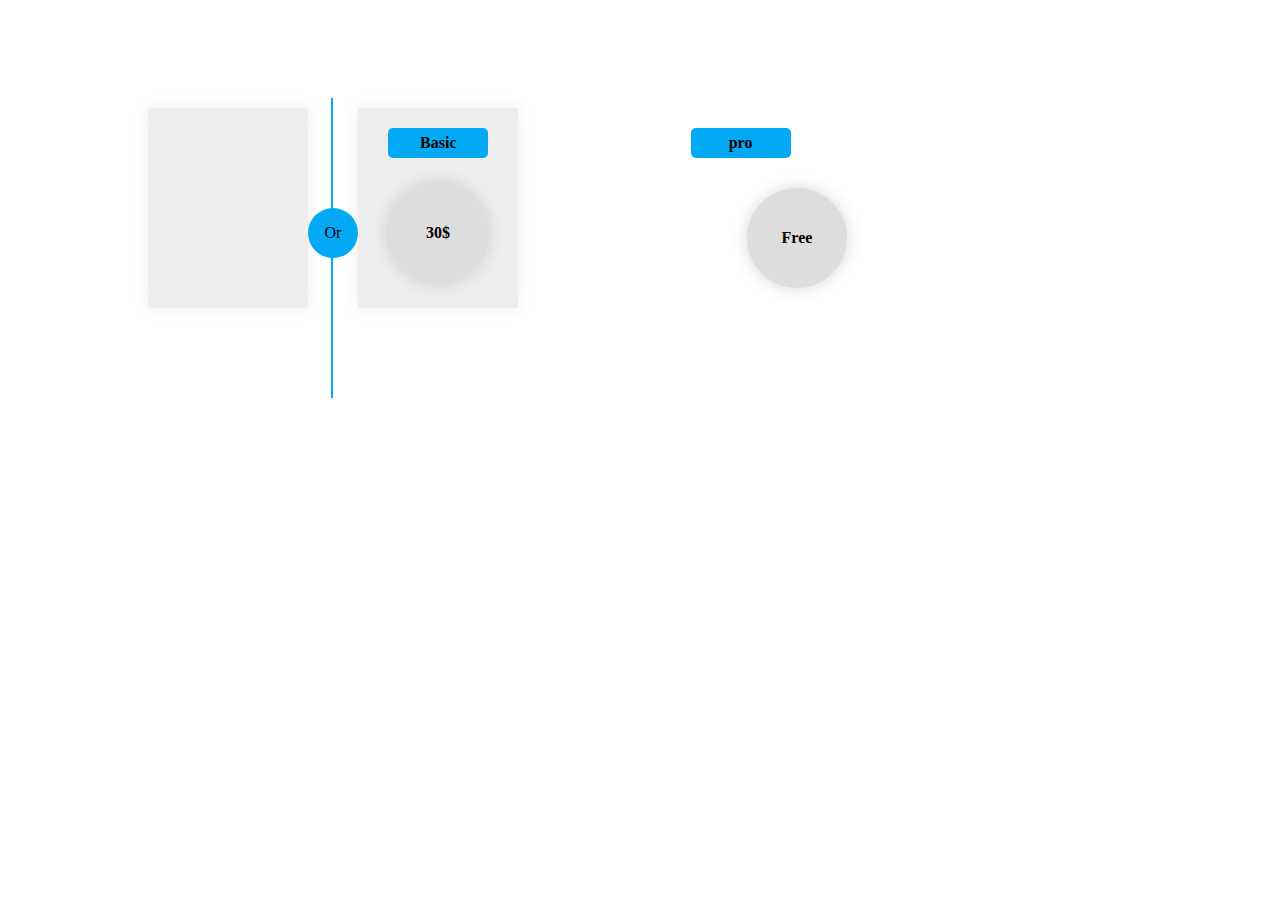
==== index.html @ f21208f0 "I am in the learning phase and css" ====
<!DOCTYPE html>
<html lang="en">
<head>
    <meta charset="UTF-8">
    <meta http-equiv="X-UA-Compatible" content="IE=edge">
    <meta name="viewport" content="width=device-width, initial-scale=1.0">
    <link rel="stylesheet" href="style.css">
    <link rel="preconnect" href="https://fonts.googleapis.com">
    <link rel="preconnect" href="https://fonts.gstatic.com" crossorigin>
    <link href="https://fonts.googleapis.com/css2?family=Open+Sans:wght@300&display=swap" rel="stylesheet">
    <link rel="preconnect" href="https://fonts.googleapis.com">
    <link rel="preconnect" href="https://fonts.gstatic.com" crossorigin>
    <link href="https://fonts.googleapis.com/css2?family=Cairo:wght@200&display=swap" rel="stylesheet">
    <link rel="preconnect" href="https://fonts.googleapis.com">
    <link rel="preconnect" href="https://fonts.gstatic.com" crossorigin>
    <link href="https://fonts.googleapis.com/css2?family=Jomhuria&display=swap" rel="stylesheet">
    <title>New website</title>
</head>
<body>
    <div class="card1"></div>
    <div class="card2"></div>
<div class="cont">
    <div class="lines"></div>
    <div class="Circle">Or</div>
</div class="cards">
<div class="b">30$</div>
<div class="pro">Free</div>
<div class="botton">Basic</div>
<div class="p30">pro</div>
<div class="backg"></div>
</body>
</html>
---- style.css ----
* {
    transform: scale(1);
    -webkit-transform: scale(1);
    -moz-transform: scale(1);
}

.card1 {
    background-color: #eeeeee;
    height: 200px;
    width: 160px;
    position: absolute;
    left: 140px;
    top: 100px;
    box-shadow: rgb(0 0 0 / 8%) 0px 0px 17px 0px;
}

.card2 {
    background-color: #eeeeee;
    height: 200px;
    width: 160px;
    position: absolute;
    left: 350px;
    top: 100px;
    box-shadow: rgb(0 0 0 / 8%) 0px 0px 17px 0px;
}

.cont, .cards {
    padding: 100px;
    position: relative;
    display: inline-flex;
}

.lines {
    border-left: 2px solid #03a9f4;
    height: 300px;
    position: absolute;
    left: 50%;
    margin-left: -4;
    top: 90px;
    display: inline-flex;
}

.lines {
   color: #dddddd;
   font-size: 45px;
   margin-left: 223px;
   display: inline-flex;
   position: absolute;

}

.Circle {
    height: 50px;
    width: 50px;
    background-color: #03a9f4;
    text-align: center;
    margin: 100px auto;
    display: inline-flex;
    justify-content: center;
    align-items: center;
    border-radius: 50%;
    margin-left: 200px;
    position: absolute;
}

.b {
margin: 20px;
left: 360px;
top: 155px;
font-weight: bold;
}

.pro {
    right: 425px;
    top: 180px;
    font-weight: bold;

}

.pro ,
.b {
    background-color: #dddddd;
    text-align: center;
    height: 100px;
    width: 100px;
    border-radius: 50%;
    display: inline-flex;
    justify-content: center;
    align-items: center;
    position: absolute;
    box-shadow: 0px 0px 17px 0px #00000029;
}

.botton {
    background-color:#03a9f4;
    height: 30px;
    width: 100px;
    text-align: center;
    justify-content: center;
    align-items: center;
    display: inline-flex;
    position: absolute;
    right: 62%;
    top: 120px;
    border-radius: 5px;
    font-weight: bold;

}

.p30 {
    background-color:#03a9f4;
    height: 30px;
    width: 100px;
    text-align: center;
    justify-content: center;
    align-items: center;
    display: inline-flex;
    position: absolute;
    left: 54%;
    top: 120px;
    border-radius: 5px;
    font-weight: bold;

}
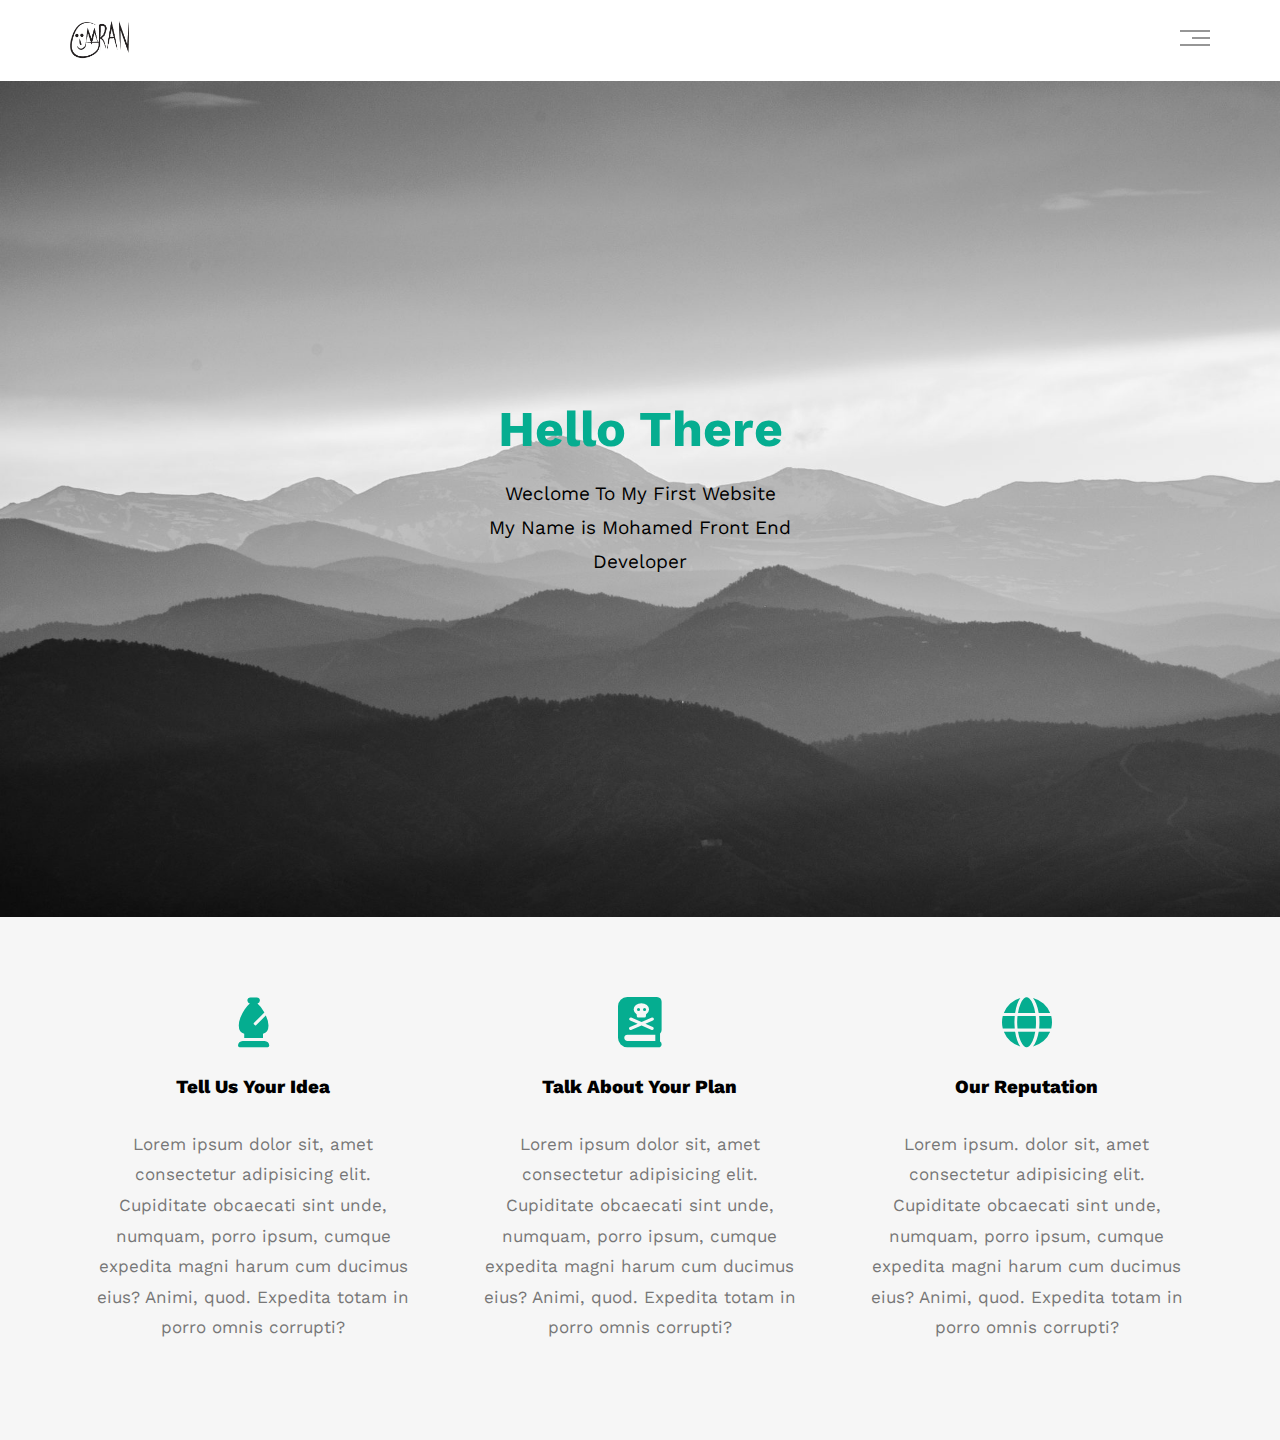
==== commit 737d47f0: "Building my first website." ====
--- a/index.html
+++ b/index.html
@@ -1,32 +1,73 @@
 <!DOCTYPE html>
-<html lang="en">
-<head>
-    <meta charset="UTF-8">
-    <meta http-equiv="X-UA-Compatible" content="IE=edge">
-    <meta name="viewport" content="width=device-width, initial-scale=1.0">
-    <link rel="stylesheet" href="style.css">
-    <link rel="preconnect" href="https://fonts.googleapis.com">
-    <link rel="preconnect" href="https://fonts.gstatic.com" crossorigin>
-    <link href="https://fonts.googleapis.com/css2?family=Open+Sans:wght@300&display=swap" rel="stylesheet">
-    <link rel="preconnect" href="https://fonts.googleapis.com">
-    <link rel="preconnect" href="https://fonts.gstatic.com" crossorigin>
-    <link href="https://fonts.googleapis.com/css2?family=Cairo:wght@200&display=swap" rel="stylesheet">
-    <link rel="preconnect" href="https://fonts.googleapis.com">
-    <link rel="preconnect" href="https://fonts.gstatic.com" crossorigin>
-    <link href="https://fonts.googleapis.com/css2?family=Jomhuria&display=swap" rel="stylesheet">
-    <title>New website</title>
-</head>
-<body>
-    <div class="card1"></div>
-    <div class="card2"></div>
-<div class="cont">
-    <div class="lines"></div>
-    <div class="Circle">Or</div>
-</div class="cards">
-<div class="b">30$</div>
-<div class="pro">Free</div>
-<div class="botton">Basic</div>
-<div class="p30">pro</div>
-<div class="backg"></div>
-</body>
-</html>+<html>
+    <head>
+        <meta UTF-8>
+        <meta name="description" content="This Is Description For My First Page" />
+        <title>My First Page</title>
+        <meta name="gmran" content="v1.0" />
+        <!-- Main Template CSS File -->
+        <link rel="stylesheet" href="css/style.css">
+        <!-- Render All Elments Normally -->
+        <link rel="stylesheet" href="css/normalize.css">
+        <!-- Google Fonts -->
+        <link rel="preconnect" href="https://fonts.googleapis.com">
+        <link rel="preconnect" href="https://fonts.gstatic.com" crossorigin>
+        <link href="https://fonts.googleapis.com/css2?family=Work+Sans:ital,wght@0,200;0,300;0,400;0,500;0,700;0,800;1,600&display=swap" rel="stylesheet">
+        <!-- FontAosome Icons -->
+        <link rel="stylesheet" href="css/all.min.css">
+        <title>The First Website</title>
+    </head>
+    <body>
+        <!-- Start Header -->
+        <div class="header">
+            <div class="contaner">
+                <img class="logo" src="images/My-logo.png" alt="Website logo">
+                <div class="links">
+                    <span class="icon-h">
+                        <span></span>
+                        <span></span>
+                        <span></span>
+                    </span>
+                    <ul>
+                        <li><a href="#services">Services</a></li>
+                        <li><a href="protfolio">Protfolio</a></li>
+                        <li><a href="#about">About</a></li>
+                        <li><a href="#contact">Contact</a></li>
+                    </ul>
+                </div>
+            </div>
+        </div>
+        <!-- End Headr -->
+        <!-- Start Landing Section -->
+        <div class="landing">
+            <div class="intro-text">
+                <h1>Hello There</h1>
+                <p>Weclome To My First Website <br> My Name is Mohamed Front End Developer</p>
+            </div>
+        </div>
+        <!-- End Landing Section -->
+        <!-- Start Features -->
+        <div class="Features">
+            <div class="contaner">
+                <div class="feat">
+                    <i class="fa-solid fa-chess-bishop"></i>
+                    <h3>Tell Us Your Idea</h3>
+                    <p>Lorem ipsum dolor sit, amet consectetur adipisicing elit. Cupiditate obcaecati sint unde, numquam, porro ipsum, cumque expedita magni harum cum ducimus eius? Animi, quod. Expedita totam in porro omnis corrupti?</p>
+                </div>
+                <div class="feat">
+                    <i class="fa-solid fa-book-skull"></i>
+                    <h3>Talk About Your Plan</h3>
+                    <p>Lorem ipsum dolor sit, amet consectetur adipisicing elit. Cupiditate obcaecati sint unde, numquam, porro ipsum, cumque expedita magni harum cum ducimus eius? Animi, quod. Expedita totam in porro omnis corrupti?</p>
+                </div>
+                <div class="feat">
+                    <i class="fa-solid fa-globe"></i>
+                    <h3>Our Reputation</h3>
+                    <p>Lorem ipsum. dolor sit, amet consectetur adipisicing elit. Cupiditate obcaecati sint unde, numquam, porro ipsum, cumque expedita magni harum cum ducimus eius? Animi, quod. Expedita totam in porro omnis corrupti?</p>
+                </div>
+            </div>
+        </div>
+        <!-- End Features -->
+    </body>
+</html>
+
+
--- a/css/style.css
+++ b/css/style.css
@@ -0,0 +1,209 @@
+/* Start Variables */
+:root {
+    --main-color: #05AD90;
+}
+
+
+/* End Variables */
+/* Start Global Rules */
+* {
+    -webkit-box-sizing: border-box;
+    -moz-box-sizing: border-box;
+    box-sizing: border-box;
+}
+
+body {
+    font-family: 'Work Sans', sans-serif;
+}
+
+.contaner {
+    padding-left: 15px;
+    padding-right: 15px;
+    margin-left: auto;
+    margin-right: auto;
+}
+
+
+@media (min-width: 768px) {
+    .contaner {
+        width: 750px;
+    }
+}
+
+@media (min-width: 992px) {
+    .contaner {
+        width: 970px;
+    }
+}
+
+@media (min-width: 1200px) {
+    .contaner {
+        width: 1170px;
+    }
+}
+
+
+/* End Google Rules */
+
+/* Start header */
+.header {
+    padding: 20px;
+}
+
+.header .contaner {
+    display: flex;
+    justify-content: space-between;
+    align-items: center;
+}
+
+.header .logo {
+    width: 60px;
+}
+
+.header .links {
+    position: relative;
+}
+
+.header .links:hover .icon-h span:nth-child(2) {
+    width: 100%;
+}
+
+.header .links .icon-h {
+    width: 30px;
+    display: flex;
+    flex-wrap: wrap;
+    justify-content: flex-end;
+}
+
+.header .links .icon-h span {
+    background-color: #00000069;
+    margin-bottom: 5px;
+    height: 2px;
+}
+
+.header .links .icon-h span:first-child {
+    width: 100%;
+}
+
+.header .links .icon-h span:nth-child(2) {
+    width: 60%;
+    transition: 0.3s;
+}
+
+.header .links .icon-h span:last-child {
+    width: 100%;
+}
+
+.header .links ul {
+    list-style: none;
+    margin: 0;
+    padding: 0;
+    background-color: #afafaffb;
+    position: absolute;
+    right: 0;
+    min-width: 200px;
+    top: calc(100% + 15px);
+    display: none;
+    z-index: 1;
+}
+
+.header .links ul::before {
+    content:"";
+    border-width: 10px;
+    border-style: solid;
+    border-color: transparent transparent #7677772a transparent;
+    position: absolute;
+    right: 5px;
+    top: -20px;
+}
+
+.header .links:hover ul {
+    display: block;
+}
+
+.header .links ul li a {
+    display: block;
+    padding: 15px;
+    text-decoration: none;
+    color: #000000af;
+    transition: 0.3s;
+}
+
+.header .links ul li a:hover {
+    padding-left: 25px;
+}
+
+.header .links ul li:not(:last-child) a {
+    border-bottom: 1px solid #000000af;
+}
+
+
+/* Start Landing Section */
+
+
+.landing {
+    background-image: url(../images/BK.jpg);
+    background-size: cover;
+    height: calc(100vh - 64px);
+    position: relative;
+}
+
+.landing .intro-text {
+    position: absolute;
+    left: 50%;
+    top: 50%;
+    transform: translate(-50%, -50%);
+    text-align: center;
+    width: 320px;
+    max-width: 100%;
+}
+
+.landing .intro-text h1 {
+    margin: 0;
+    font-weight: bold;
+    font-size: 50px;
+    color: var(--main-color);
+    
+}
+
+.landing .intro-text p {
+    font-size: 19px;
+    line-height: 1.8;
+}
+
+/* end Landing Section */
+
+/* Start Features */
+.Features {
+    padding-top: 60px;
+    padding-bottom: 60px;
+    background-color: #f6f6f6;
+}
+
+.Features .contaner {
+    display: grid;
+    grid-template-columns: repeat(auto-fill, minmax(300px, 1fr));
+    grid-gap: 20px;
+}
+
+.Features .feat {
+    padding: 20px;
+    text-align: center;
+}
+
+.Features .feat i {
+    color: var(--main-color);
+    font-size: 50px;
+}
+
+.Features .feat h3 {
+    font-weight: 800;
+    margin: 30px 0;
+}
+
+.Features .feat p {
+    line-height: 1.8;
+    color: #777;
+    font-size: 17px;
+}
+/* End Features */--- a/css/all.min.css
+++ b/css/all.min.css
@@ -0,0 +1,6 @@
+/*!
+ * Font Awesome Free 6.1.2 by @fontawesome - https://fontawesome.com
+ * License - https://fontawesome.com/license/free (Icons: CC BY 4.0, Fonts: SIL OFL 1.1, Code: MIT License)
+ * Copyright 2022 Fonticons, Inc.
+ */
+.fa{font-family:var(--fa-style-family,"Font Awesome 6 Free");font-weight:var(--fa-style,900)}.fa,.fa-brands,.fa-duotone,.fa-light,.fa-regular,.fa-solid,.fa-thin,.fab,.fad,.fal,.far,.fas,.fat{-moz-osx-font-smoothing:grayscale;-webkit-font-smoothing:antialiased;display:var(--fa-display,inline-block);font-style:normal;font-variant:normal;line-height:1;text-rendering:auto}.fa-1x{font-size:1em}.fa-2x{font-size:2em}.fa-3x{font-size:3em}.fa-4x{font-size:4em}.fa-5x{font-size:5em}.fa-6x{font-size:6em}.fa-7x{font-size:7em}.fa-8x{font-size:8em}.fa-9x{font-size:9em}.fa-10x{font-size:10em}.fa-2xs{font-size:.625em;line-height:.1em;vertical-align:.225em}.fa-xs{font-size:.75em;line-height:.08333em;vertical-align:.125em}.fa-sm{font-size:.875em;line-height:.07143em;vertical-align:.05357em}.fa-lg{font-size:1.25em;line-height:.05em;vertical-align:-.075em}.fa-xl{font-size:1.5em;line-height:.04167em;vertical-align:-.125em}.fa-2xl{font-size:2em;line-height:.03125em;vertical-align:-.1875em}.fa-fw{text-align:center;width:1.25em}.fa-ul{list-style-type:none;margin-left:var(--fa-li-margin,2.5em);padding-left:0}.fa-ul>li{position:relative}.fa-li{left:calc(var(--fa-li-width, 2em)*-1);position:absolute;text-align:center;width:var(--fa-li-width,2em);line-height:inherit}.fa-border{border-radius:var(--fa-border-radius,.1em);border:var(--fa-border-width,.08em) var(--fa-border-style,solid) var(--fa-border-color,#eee);padding:var(--fa-border-padding,.2em .25em .15em)}.fa-pull-left{float:left;margin-right:var(--fa-pull-margin,.3em)}.fa-pull-right{float:right;margin-left:var(--fa-pull-margin,.3em)}.fa-beat{-webkit-animation-name:fa-beat;animation-name:fa-beat;-webkit-animation-delay:var(--fa-animation-delay,0);animation-delay:var(--fa-animation-delay,0);-webkit-animation-direction:var(--fa-animation-direction,normal);animation-direction:var(--fa-animation-direction,normal);-webkit-animation-duration:var(--fa-animation-duration,1s);animation-duration:var(--fa-animation-duration,1s);-webkit-animation-iteration-count:var(--fa-animation-iteration-count,infinite);animation-iteration-count:var(--fa-animation-iteration-count,infinite);-webkit-animation-timing-function:var(--fa-animation-timing,ease-in-out);animation-timing-function:var(--fa-animation-timing,ease-in-out)}.fa-bounce{-webkit-animation-name:fa-bounce;animation-name:fa-bounce;-webkit-animation-delay:var(--fa-animation-delay,0);animation-delay:var(--fa-animation-delay,0);-webkit-animation-direction:var(--fa-animation-direction,normal);animation-direction:var(--fa-animation-direction,normal);-webkit-animation-duration:var(--fa-animation-duration,1s);animation-duration:var(--fa-animation-duration,1s);-webkit-animation-iteration-count:var(--fa-animation-iteration-count,infinite);animation-iteration-count:var(--fa-animation-iteration-count,infinite);-webkit-animation-timing-function:var(--fa-animation-timing,cubic-bezier(.28,.84,.42,1));animation-timing-function:var(--fa-animation-timing,cubic-bezier(.28,.84,.42,1))}.fa-fade{-webkit-animation-name:fa-fade;animation-name:fa-fade;-webkit-animation-iteration-count:var(--fa-animation-iteration-count,infinite);animation-iteration-count:var(--fa-animation-iteration-count,infinite);-webkit-animation-timing-function:var(--fa-animation-timing,cubic-bezier(.4,0,.6,1));animation-timing-function:var(--fa-animation-timing,cubic-bezier(.4,0,.6,1))}.fa-beat-fade,.fa-fade{-webkit-animation-delay:var(--fa-animation-delay,0);animation-delay:var(--fa-animation-delay,0);-webkit-animation-direction:var(--fa-animation-direction,normal);animation-direction:var(--fa-animation-direction,normal);-webkit-animation-duration:var(--fa-animation-duration,1s);animation-duration:var(--fa-animation-duration,1s)}.fa-beat-fade{-webkit-animation-name:fa-beat-fade;animation-name:fa-beat-fade;-webkit-animation-iteration-count:var(--fa-animation-iteration-count,infinite);animation-iteration-count:var(--fa-animation-iteration-count,infinite);-webkit-animation-timing-function:var(--fa-animation-timing,cubic-bezier(.4,0,.6,1));animation-timing-function:var(--fa-animation-timing,cubic-bezier(.4,0,.6,1))}.fa-flip{-webkit-animation-name:fa-flip;animation-name:fa-flip;-webkit-animation-delay:var(--fa-animation-delay,0);animation-delay:var(--fa-animation-delay,0);-webkit-animation-direction:var(--fa-animation-direction,normal);animation-direction:var(--fa-animation-direction,normal);-webkit-animation-duration:var(--fa-animation-duration,1s);animation-duration:var(--fa-animation-duration,1s);-webkit-animation-iteration-count:var(--fa-animation-iteration-count,infinite);animation-iteration-count:var(--fa-animation-iteration-count,infinite);-webkit-animation-timing-function:var(--fa-animation-timing,ease-in-out);animation-timing-function:var(--fa-animation-timing,ease-in-out)}.fa-shake{-webkit-animation-name:fa-shake;animation-name:fa-shake;-webkit-animation-duration:var(--fa-animation-duration,1s);animation-duration:var(--fa-animation-duration,1s);-webkit-animation-iteration-count:var(--fa-animation-iteration-count,infinite);animation-iteration-count:var(--fa-animation-iteration-count,infinite);-webkit-animation-timing-function:var(--fa-animation-timing,linear);animation-timing-function:var(--fa-animation-timing,linear)}.fa-shake,.fa-spin{-webkit-animation-delay:var(--fa-animation-delay,0);animation-delay:var(--fa-animation-delay,0);-webkit-animation-direction:var(--fa-animation-direction,normal);animation-direction:var(--fa-animation-direction,normal)}.fa-spin{-webkit-animation-name:fa-spin;animation-name:fa-spin;-webkit-animation-duration:var(--fa-animation-duration,2s);animation-duration:var(--fa-animation-duration,2s);-webkit-animation-iteration-count:var(--fa-animation-iteration-count,infinite);animation-iteration-count:var(--fa-animation-iteration-count,infinite);-webkit-animation-timing-function:var(--fa-animation-timing,linear);animation-timing-function:var(--fa-animation-timing,linear)}.fa-spin-reverse{--fa-animation-direction:reverse}.fa-pulse,.fa-spin-pulse{-webkit-animation-name:fa-spin;animation-name:fa-spin;-webkit-animation-direction:var(--fa-animation-direction,normal);animation-direction:var(--fa-animation-direction,normal);-webkit-animation-duration:var(--fa-animation-duration,1s);animation-duration:var(--fa-animation-duration,1s);-webkit-animation-iteration-count:var(--fa-animation-iteration-count,infinite);animation-iteration-count:var(--fa-animation-iteration-count,infinite);-webkit-animation-timing-function:var(--fa-animation-timing,steps(8));animation-timing-function:var(--fa-animation-timing,steps(8))}@media (prefers-reduced-motion:reduce){.fa-beat,.fa-beat-fade,.fa-bounce,.fa-fade,.fa-flip,.fa-pulse,.fa-shake,.fa-spin,.fa-spin-pulse{-webkit-animation-delay:-1ms;animation-delay:-1ms;-webkit-animation-duration:1ms;animation-duration:1ms;-webkit-animation-iteration-count:1;animation-iteration-count:1;transition-delay:0s;transition-duration:0s}}@-webkit-keyframes fa-beat{0%,90%{-webkit-transform:scale(1);transform:scale(1)}45%{-webkit-transform:scale(var(--fa-beat-scale,1.25));transform:scale(var(--fa-beat-scale,1.25))}}@keyframes fa-beat{0%,90%{-webkit-transform:scale(1);transform:scale(1)}45%{-webkit-transform:scale(var(--fa-beat-scale,1.25));transform:scale(var(--fa-beat-scale,1.25))}}@-webkit-keyframes fa-bounce{0%{-webkit-transform:scale(1) translateY(0);transform:scale(1) translateY(0)}10%{-webkit-transform:scale(var(--fa-bounce-start-scale-x,1.1),var(--fa-bounce-start-scale-y,.9)) translateY(0);transform:scale(var(--fa-bounce-start-scale-x,1.1),var(--fa-bounce-start-scale-y,.9)) translateY(0)}30%{-webkit-transform:scale(var(--fa-bounce-jump-scale-x,.9),var(--fa-bounce-jump-scale-y,1.1)) translateY(var(--fa-bounce-height,-.5em));transform:scale(var(--fa-bounce-jump-scale-x,.9),var(--fa-bounce-jump-scale-y,1.1)) translateY(var(--fa-bounce-height,-.5em))}50%{-webkit-transform:scale(var(--fa-bounce-land-scale-x,1.05),var(--fa-bounce-land-scale-y,.95)) translateY(0);transform:scale(var(--fa-bounce-land-scale-x,1.05),var(--fa-bounce-land-scale-y,.95)) translateY(0)}57%{-webkit-transform:scale(1) translateY(var(--fa-bounce-rebound,-.125em));transform:scale(1) translateY(var(--fa-bounce-rebound,-.125em))}64%{-webkit-transform:scale(1) translateY(0);transform:scale(1) translateY(0)}to{-webkit-transform:scale(1) translateY(0);transform:scale(1) translateY(0)}}@keyframes fa-bounce{0%{-webkit-transform:scale(1) translateY(0);transform:scale(1) translateY(0)}10%{-webkit-transform:scale(var(--fa-bounce-start-scale-x,1.1),var(--fa-bounce-start-scale-y,.9)) translateY(0);transform:scale(var(--fa-bounce-start-scale-x,1.1),var(--fa-bounce-start-scale-y,.9)) translateY(0)}30%{-webkit-transform:scale(var(--fa-bounce-jump-scale-x,.9),var(--fa-bounce-jump-scale-y,1.1)) translateY(var(--fa-bounce-height,-.5em));transform:scale(var(--fa-bounce-jump-scale-x,.9),var(--fa-bounce-jump-scale-y,1.1)) translateY(var(--fa-bounce-height,-.5em))}50%{-webkit-transform:scale(var(--fa-bounce-land-scale-x,1.05),var(--fa-bounce-land-scale-y,.95)) translateY(0);transform:scale(var(--fa-bounce-land-scale-x,1.05),var(--fa-bounce-land-scale-y,.95)) translateY(0)}57%{-webkit-transform:scale(1) translateY(var(--fa-bounce-rebound,-.125em));transform:scale(1) translateY(var(--fa-bounce-rebound,-.125em))}64%{-webkit-transform:scale(1) translateY(0);transform:scale(1) translateY(0)}to{-webkit-transform:scale(1) translateY(0);transform:scale(1) translateY(0)}}@-webkit-keyframes fa-fade{50%{opacity:var(--fa-fade-opacity,.4)}}@keyframes fa-fade{50%{opacity:var(--fa-fade-opacity,.4)}}@-webkit-keyframes fa-beat-fade{0%,to{opacity:var(--fa-beat-fade-opacity,.4);-webkit-transform:scale(1);transform:scale(1)}50%{opacity:1;-webkit-transform:scale(var(--fa-beat-fade-scale,1.125));transform:scale(var(--fa-beat-fade-scale,1.125))}}@keyframes fa-beat-fade{0%,to{opacity:var(--fa-beat-fade-opacity,.4);-webkit-transform:scale(1);transform:scale(1)}50%{opacity:1;-webkit-transform:scale(var(--fa-beat-fade-scale,1.125));transform:scale(var(--fa-beat-fade-scale,1.125))}}@-webkit-keyframes fa-flip{50%{-webkit-transform:rotate3d(var(--fa-flip-x,0),var(--fa-flip-y,1),var(--fa-flip-z,0),var(--fa-flip-angle,-180deg));transform:rotate3d(var(--fa-flip-x,0),var(--fa-flip-y,1),var(--fa-flip-z,0),var(--fa-flip-angle,-180deg))}}@keyframes fa-flip{50%{-webkit-transform:rotate3d(var(--fa-flip-x,0),var(--fa-flip-y,1),var(--fa-flip-z,0),var(--fa-flip-angle,-180deg));transform:rotate3d(var(--fa-flip-x,0),var(--fa-flip-y,1),var(--fa-flip-z,0),var(--fa-flip-angle,-180deg))}}@-webkit-keyframes fa-shake{0%{-webkit-transform:rotate(-15deg);transform:rotate(-15deg)}4%{-webkit-transform:rotate(15deg);transform:rotate(15deg)}8%,24%{-webkit-transform:rotate(-18deg);transform:rotate(-18deg)}12%,28%{-webkit-transform:rotate(18deg);transform:rotate(18deg)}16%{-webkit-transform:rotate(-22deg);transform:rotate(-22deg)}20%{-webkit-transform:rotate(22deg);transform:rotate(22deg)}32%{-webkit-transform:rotate(-12deg);transform:rotate(-12deg)}36%{-webkit-transform:rotate(12deg);transform:rotate(12deg)}40%,to{-webkit-transform:rotate(0deg);transform:rotate(0deg)}}@keyframes fa-shake{0%{-webkit-transform:rotate(-15deg);transform:rotate(-15deg)}4%{-webkit-transform:rotate(15deg);transform:rotate(15deg)}8%,24%{-webkit-transform:rotate(-18deg);transform:rotate(-18deg)}12%,28%{-webkit-transform:rotate(18deg);transform:rotate(18deg)}16%{-webkit-transform:rotate(-22deg);transform:rotate(-22deg)}20%{-webkit-transform:rotate(22deg);transform:rotate(22deg)}32%{-webkit-transform:rotate(-12deg);transform:rotate(-12deg)}36%{-webkit-transform:rotate(12deg);transform:rotate(12deg)}40%,to{-webkit-transform:rotate(0deg);transform:rotate(0deg)}}@-webkit-keyframes fa-spin{0%{-webkit-transform:rotate(0deg);transform:rotate(0deg)}to{-webkit-transform:rotate(1turn);transform:rotate(1turn)}}@keyframes fa-spin{0%{-webkit-transform:rotate(0deg);transform:rotate(0deg)}to{-webkit-transform:rotate(1turn);transform:rotate(1turn)}}.fa-rotate-90{-webkit-transform:rotate(90deg);transform:rotate(90deg)}.fa-rotate-180{-webkit-transform:rotate(180deg);transform:rotate(180deg)}.fa-rotate-270{-webkit-transform:rotate(270deg);transform:rotate(270deg)}.fa-flip-horizontal{-webkit-transform:scaleX(-1);transform:scaleX(-1)}.fa-flip-vertical{-webkit-transform:scaleY(-1);transform:scaleY(-1)}.fa-flip-both,.fa-flip-horizontal.fa-flip-vertical{-webkit-transform:scale(-1);transform:scale(-1)}.fa-rotate-by{-webkit-transform:rotate(var(--fa-rotate-angle,none));transform:rotate(var(--fa-rotate-angle,none))}.fa-stack{display:inline-block;height:2em;line-height:2em;position:relative;vertical-align:middle;width:2.5em}.fa-stack-1x,.fa-stack-2x{left:0;position:absolute;text-align:center;width:100%;z-index:var(--fa-stack-z-index,auto)}.fa-stack-1x{line-height:inherit}.fa-stack-2x{font-size:2em}.fa-inverse{color:var(--fa-inverse,#fff)}.fa-0:before{content:"\30"}.fa-1:before{content:"\31"}.fa-2:before{content:"\32"}.fa-3:before{content:"\33"}.fa-4:before{content:"\34"}.fa-5:before{content:"\35"}.fa-6:before{content:"\36"}.fa-7:before{content:"\37"}.fa-8:before{content:"\38"}.fa-9:before{content:"\39"}.fa-a:before{content:"\41"}.fa-address-book:before,.fa-contact-book:before{content:"\f2b9"}.fa-address-card:before,.fa-contact-card:before,.fa-vcard:before{content:"\f2bb"}.fa-align-center:before{content:"\f037"}.fa-align-justify:before{content:"\f039"}.fa-align-left:before{content:"\f036"}.fa-align-right:before{content:"\f038"}.fa-anchor:before{content:"\f13d"}.fa-anchor-circle-check:before{content:"\e4aa"}.fa-anchor-circle-exclamation:before{content:"\e4ab"}.fa-anchor-circle-xmark:before{content:"\e4ac"}.fa-anchor-lock:before{content:"\e4ad"}.fa-angle-down:before{content:"\f107"}.fa-angle-left:before{content:"\f104"}.fa-angle-right:before{content:"\f105"}.fa-angle-up:before{content:"\f106"}.fa-angle-double-down:before,.fa-angles-down:before{content:"\f103"}.fa-angle-double-left:before,.fa-angles-left:before{content:"\f100"}.fa-angle-double-right:before,.fa-angles-right:before{content:"\f101"}.fa-angle-double-up:before,.fa-angles-up:before{content:"\f102"}.fa-ankh:before{content:"\f644"}.fa-apple-alt:before,.fa-apple-whole:before{content:"\f5d1"}.fa-archway:before{content:"\f557"}.fa-arrow-down:before{content:"\f063"}.fa-arrow-down-1-9:before,.fa-sort-numeric-asc:before,.fa-sort-numeric-down:before{content:"\f162"}.fa-arrow-down-9-1:before,.fa-sort-numeric-desc:before,.fa-sort-numeric-down-alt:before{content:"\f886"}.fa-arrow-down-a-z:before,.fa-sort-alpha-asc:before,.fa-sort-alpha-down:before{content:"\f15d"}.fa-arrow-down-long:before,.fa-long-arrow-down:before{content:"\f175"}.fa-arrow-down-short-wide:before,.fa-sort-amount-desc:before,.fa-sort-amount-down-alt:before{content:"\f884"}.fa-arrow-down-up-across-line:before{content:"\e4af"}.fa-arrow-down-up-lock:before{content:"\e4b0"}.fa-arrow-down-wide-short:before,.fa-sort-amount-asc:before,.fa-sort-amount-down:before{content:"\f160"}.fa-arrow-down-z-a:before,.fa-sort-alpha-desc:before,.fa-sort-alpha-down-alt:before{content:"\f881"}.fa-arrow-left:before{content:"\f060"}.fa-arrow-left-long:before,.fa-long-arrow-left:before{content:"\f177"}.fa-arrow-pointer:before,.fa-mouse-pointer:before{content:"\f245"}.fa-arrow-right:before{content:"\f061"}.fa-arrow-right-arrow-left:before,.fa-exchange:before{content:"\f0ec"}.fa-arrow-right-from-bracket:before,.fa-sign-out:before{content:"\f08b"}.fa-arrow-right-long:before,.fa-long-arrow-right:before{content:"\f178"}.fa-arrow-right-to-bracket:before,.fa-sign-in:before{content:"\f090"}.fa-arrow-right-to-city:before{content:"\e4b3"}.fa-arrow-left-rotate:before,.fa-arrow-rotate-back:before,.fa-arrow-rotate-backward:before,.fa-arrow-rotate-left:before,.fa-undo:before{content:"\f0e2"}.fa-arrow-right-rotate:before,.fa-arrow-rotate-forward:before,.fa-arrow-rotate-right:before,.fa-redo:before{content:"\f01e"}.fa-arrow-trend-down:before{content:"\e097"}.fa-arrow-trend-up:before{content:"\e098"}.fa-arrow-turn-down:before,.fa-level-down:before{content:"\f149"}.fa-arrow-turn-up:before,.fa-level-up:before{content:"\f148"}.fa-arrow-up:before{content:"\f062"}.fa-arrow-up-1-9:before,.fa-sort-numeric-up:before{content:"\f163"}.fa-arrow-up-9-1:before,.fa-sort-numeric-up-alt:before{content:"\f887"}.fa-arrow-up-a-z:before,.fa-sort-alpha-up:before{content:"\f15e"}.fa-arrow-up-from-bracket:before{content:"\e09a"}.fa-arrow-up-from-ground-water:before{content:"\e4b5"}.fa-arrow-up-from-water-pump:before{content:"\e4b6"}.fa-arrow-up-long:before,.fa-long-arrow-up:before{content:"\f176"}.fa-arrow-up-right-dots:before{content:"\e4b7"}.fa-arrow-up-right-from-square:before,.fa-external-link:before{content:"\f08e"}.fa-arrow-up-short-wide:before,.fa-sort-amount-up-alt:before{content:"\f885"}.fa-arrow-up-wide-short:before,.fa-sort-amount-up:before{content:"\f161"}.fa-arrow-up-z-a:before,.fa-sort-alpha-up-alt:before{content:"\f882"}.fa-arrows-down-to-line:before{content:"\e4b8"}.fa-arrows-down-to-people:before{content:"\e4b9"}.fa-arrows-h:before,.fa-arrows-left-right:before{content:"\f07e"}.fa-arrows-left-right-to-line:before{content:"\e4ba"}.fa-arrows-rotate:before,.fa-refresh:before,.fa-sync:before{content:"\f021"}.fa-arrows-spin:before{content:"\e4bb"}.fa-arrows-split-up-and-left:before{content:"\e4bc"}.fa-arrows-to-circle:before{content:"\e4bd"}.fa-arrows-to-dot:before{content:"\e4be"}.fa-arrows-to-eye:before{content:"\e4bf"}.fa-arrows-turn-right:before{content:"\e4c0"}.fa-arrows-turn-to-dots:before{content:"\e4c1"}.fa-arrows-up-down:before,.fa-arrows-v:before{content:"\f07d"}.fa-arrows-up-down-left-right:before,.fa-arrows:before{content:"\f047"}.fa-arrows-up-to-line:before{content:"\e4c2"}.fa-asterisk:before{content:"\2a"}.fa-at:before{content:"\40"}.fa-atom:before{content:"\f5d2"}.fa-audio-description:before{content:"\f29e"}.fa-austral-sign:before{content:"\e0a9"}.fa-award:before{content:"\f559"}.fa-b:before{content:"\42"}.fa-baby:before{content:"\f77c"}.fa-baby-carriage:before,.fa-carriage-baby:before{content:"\f77d"}.fa-backward:before{content:"\f04a"}.fa-backward-fast:before,.fa-fast-backward:before{content:"\f049"}.fa-backward-step:before,.fa-step-backward:before{content:"\f048"}.fa-bacon:before{content:"\f7e5"}.fa-bacteria:before{content:"\e059"}.fa-bacterium:before{content:"\e05a"}.fa-bag-shopping:before,.fa-shopping-bag:before{content:"\f290"}.fa-bahai:before,.fa-haykal:before{content:"\f666"}.fa-baht-sign:before{content:"\e0ac"}.fa-ban:before,.fa-cancel:before{content:"\f05e"}.fa-ban-smoking:before,.fa-smoking-ban:before{content:"\f54d"}.fa-band-aid:before,.fa-bandage:before{content:"\f462"}.fa-barcode:before{content:"\f02a"}.fa-bars:before,.fa-navicon:before{content:"\f0c9"}.fa-bars-progress:before,.fa-tasks-alt:before{content:"\f828"}.fa-bars-staggered:before,.fa-reorder:before,.fa-stream:before{content:"\f550"}.fa-baseball-ball:before,.fa-baseball:before{content:"\f433"}.fa-baseball-bat-ball:before{content:"\f432"}.fa-basket-shopping:before,.fa-shopping-basket:before{content:"\f291"}.fa-basketball-ball:before,.fa-basketball:before{content:"\f434"}.fa-bath:before,.fa-bathtub:before{content:"\f2cd"}.fa-battery-0:before,.fa-battery-empty:before{content:"\f244"}.fa-battery-5:before,.fa-battery-full:before,.fa-battery:before{content:"\f240"}.fa-battery-3:before,.fa-battery-half:before{content:"\f242"}.fa-battery-2:before,.fa-battery-quarter:before{content:"\f243"}.fa-battery-4:before,.fa-battery-three-quarters:before{content:"\f241"}.fa-bed:before{content:"\f236"}.fa-bed-pulse:before,.fa-procedures:before{content:"\f487"}.fa-beer-mug-empty:before,.fa-beer:before{content:"\f0fc"}.fa-bell:before{content:"\f0f3"}.fa-bell-concierge:before,.fa-concierge-bell:before{content:"\f562"}.fa-bell-slash:before{content:"\f1f6"}.fa-bezier-curve:before{content:"\f55b"}.fa-bicycle:before{content:"\f206"}.fa-binoculars:before{content:"\f1e5"}.fa-biohazard:before{content:"\f780"}.fa-bitcoin-sign:before{content:"\e0b4"}.fa-blender:before{content:"\f517"}.fa-blender-phone:before{content:"\f6b6"}.fa-blog:before{content:"\f781"}.fa-bold:before{content:"\f032"}.fa-bolt:before,.fa-zap:before{content:"\f0e7"}.fa-bolt-lightning:before{content:"\e0b7"}.fa-bomb:before{content:"\f1e2"}.fa-bone:before{content:"\f5d7"}.fa-bong:before{content:"\f55c"}.fa-book:before{content:"\f02d"}.fa-atlas:before,.fa-book-atlas:before{content:"\f558"}.fa-bible:before,.fa-book-bible:before{content:"\f647"}.fa-book-bookmark:before{content:"\e0bb"}.fa-book-journal-whills:before,.fa-journal-whills:before{content:"\f66a"}.fa-book-medical:before{content:"\f7e6"}.fa-book-open:before{content:"\f518"}.fa-book-open-reader:before,.fa-book-reader:before{content:"\f5da"}.fa-book-quran:before,.fa-quran:before{content:"\f687"}.fa-book-dead:before,.fa-book-skull:before{content:"\f6b7"}.fa-book-tanakh:before,.fa-tanakh:before{content:"\f827"}.fa-bookmark:before{content:"\f02e"}.fa-border-all:before{content:"\f84c"}.fa-border-none:before{content:"\f850"}.fa-border-style:before,.fa-border-top-left:before{content:"\f853"}.fa-bore-hole:before{content:"\e4c3"}.fa-bottle-droplet:before{content:"\e4c4"}.fa-bottle-water:before{content:"\e4c5"}.fa-bowl-food:before{content:"\e4c6"}.fa-bowl-rice:before{content:"\e2eb"}.fa-bowling-ball:before{content:"\f436"}.fa-box:before{content:"\f466"}.fa-archive:before,.fa-box-archive:before{content:"\f187"}.fa-box-open:before{content:"\f49e"}.fa-box-tissue:before{content:"\e05b"}.fa-boxes-packing:before{content:"\e4c7"}.fa-boxes-alt:before,.fa-boxes-stacked:before,.fa-boxes:before{content:"\f468"}.fa-braille:before{content:"\f2a1"}.fa-brain:before{content:"\f5dc"}.fa-brazilian-real-sign:before{content:"\e46c"}.fa-bread-slice:before{content:"\f7ec"}.fa-bridge:before{content:"\e4c8"}.fa-bridge-circle-check:before{content:"\e4c9"}.fa-bridge-circle-exclamation:before{content:"\e4ca"}.fa-bridge-circle-xmark:before{content:"\e4cb"}.fa-bridge-lock:before{content:"\e4cc"}.fa-bridge-water:before{content:"\e4ce"}.fa-briefcase:before{content:"\f0b1"}.fa-briefcase-medical:before{content:"\f469"}.fa-broom:before{content:"\f51a"}.fa-broom-ball:before,.fa-quidditch-broom-ball:before,.fa-quidditch:before{content:"\f458"}.fa-brush:before{content:"\f55d"}.fa-bucket:before{content:"\e4cf"}.fa-bug:before{content:"\f188"}.fa-bug-slash:before{content:"\e490"}.fa-bugs:before{content:"\e4d0"}.fa-building:before{content:"\f1ad"}.fa-building-circle-arrow-right:before{content:"\e4d1"}.fa-building-circle-check:before{content:"\e4d2"}.fa-building-circle-exclamation:before{content:"\e4d3"}.fa-building-circle-xmark:before{content:"\e4d4"}.fa-bank:before,.fa-building-columns:before,.fa-institution:before,.fa-museum:before,.fa-university:before{content:"\f19c"}.fa-building-flag:before{content:"\e4d5"}.fa-building-lock:before{content:"\e4d6"}.fa-building-ngo:before{content:"\e4d7"}.fa-building-shield:before{content:"\e4d8"}.fa-building-un:before{content:"\e4d9"}.fa-building-user:before{content:"\e4da"}.fa-building-wheat:before{content:"\e4db"}.fa-bullhorn:before{content:"\f0a1"}.fa-bullseye:before{content:"\f140"}.fa-burger:before,.fa-hamburger:before{content:"\f805"}.fa-burst:before{content:"\e4dc"}.fa-bus:before{content:"\f207"}.fa-bus-alt:before,.fa-bus-simple:before{content:"\f55e"}.fa-briefcase-clock:before,.fa-business-time:before{content:"\f64a"}.fa-c:before{content:"\43"}.fa-cable-car:before,.fa-tram:before{content:"\f7da"}.fa-birthday-cake:before,.fa-cake-candles:before,.fa-cake:before{content:"\f1fd"}.fa-calculator:before{content:"\f1ec"}.fa-calendar:before{content:"\f133"}.fa-calendar-check:before{content:"\f274"}.fa-calendar-day:before{content:"\f783"}.fa-calendar-alt:before,.fa-calendar-days:before{content:"\f073"}.fa-calendar-minus:before{content:"\f272"}.fa-calendar-plus:before{content:"\f271"}.fa-calendar-week:before{content:"\f784"}.fa-calendar-times:before,.fa-calendar-xmark:before{content:"\f273"}.fa-camera-alt:before,.fa-camera:before{content:"\f030"}.fa-camera-retro:before{content:"\f083"}.fa-camera-rotate:before{content:"\e0d8"}.fa-campground:before{content:"\f6bb"}.fa-candy-cane:before{content:"\f786"}.fa-cannabis:before{content:"\f55f"}.fa-capsules:before{content:"\f46b"}.fa-automobile:before,.fa-car:before{content:"\f1b9"}.fa-battery-car:before,.fa-car-battery:before{content:"\f5df"}.fa-car-burst:before,.fa-car-crash:before{content:"\f5e1"}.fa-car-on:before{content:"\e4dd"}.fa-car-alt:before,.fa-car-rear:before{content:"\f5de"}.fa-car-side:before{content:"\f5e4"}.fa-car-tunnel:before{content:"\e4de"}.fa-caravan:before{content:"\f8ff"}.fa-caret-down:before{content:"\f0d7"}.fa-caret-left:before{content:"\f0d9"}.fa-caret-right:before{content:"\f0da"}.fa-caret-up:before{content:"\f0d8"}.fa-carrot:before{content:"\f787"}.fa-cart-arrow-down:before{content:"\f218"}.fa-cart-flatbed:before,.fa-dolly-flatbed:before{content:"\f474"}.fa-cart-flatbed-suitcase:before,.fa-luggage-cart:before{content:"\f59d"}.fa-cart-plus:before{content:"\f217"}.fa-cart-shopping:before,.fa-shopping-cart:before{content:"\f07a"}.fa-cash-register:before{content:"\f788"}.fa-cat:before{content:"\f6be"}.fa-cedi-sign:before{content:"\e0df"}.fa-cent-sign:before{content:"\e3f5"}.fa-certificate:before{content:"\f0a3"}.fa-chair:before{content:"\f6c0"}.fa-blackboard:before,.fa-chalkboard:before{content:"\f51b"}.fa-chalkboard-teacher:before,.fa-chalkboard-user:before{content:"\f51c"}.fa-champagne-glasses:before,.fa-glass-cheers:before{content:"\f79f"}.fa-charging-station:before{content:"\f5e7"}.fa-area-chart:before,.fa-chart-area:before{content:"\f1fe"}.fa-bar-chart:before,.fa-chart-bar:before{content:"\f080"}.fa-chart-column:before{content:"\e0e3"}.fa-chart-gantt:before{content:"\e0e4"}.fa-chart-line:before,.fa-line-chart:before{content:"\f201"}.fa-chart-pie:before,.fa-pie-chart:before{content:"\f200"}.fa-chart-simple:before{content:"\e473"}.fa-check:before{content:"\f00c"}.fa-check-double:before{content:"\f560"}.fa-check-to-slot:before,.fa-vote-yea:before{content:"\f772"}.fa-cheese:before{content:"\f7ef"}.fa-chess:before{content:"\f439"}.fa-chess-bishop:before{content:"\f43a"}.fa-chess-board:before{content:"\f43c"}.fa-chess-king:before{content:"\f43f"}.fa-chess-knight:before{content:"\f441"}.fa-chess-pawn:before{content:"\f443"}.fa-chess-queen:before{content:"\f445"}.fa-chess-rook:before{content:"\f447"}.fa-chevron-down:before{content:"\f078"}.fa-chevron-left:before{content:"\f053"}.fa-chevron-right:before{content:"\f054"}.fa-chevron-up:before{content:"\f077"}.fa-child:before{content:"\f1ae"}.fa-child-dress:before{content:"\e59c"}.fa-child-reaching:before{content:"\e59d"}.fa-child-rifle:before{content:"\e4e0"}.fa-children:before{content:"\e4e1"}.fa-church:before{content:"\f51d"}.fa-circle:before{content:"\f111"}.fa-arrow-circle-down:before,.fa-circle-arrow-down:before{content:"\f0ab"}.fa-arrow-circle-left:before,.fa-circle-arrow-left:before{content:"\f0a8"}.fa-arrow-circle-right:before,.fa-circle-arrow-right:before{content:"\f0a9"}.fa-arrow-circle-up:before,.fa-circle-arrow-up:before{content:"\f0aa"}.fa-check-circle:before,.fa-circle-check:before{content:"\f058"}.fa-chevron-circle-down:before,.fa-circle-chevron-down:before{content:"\f13a"}.fa-chevron-circle-left:before,.fa-circle-chevron-left:before{content:"\f137"}.fa-chevron-circle-right:before,.fa-circle-chevron-right:before{content:"\f138"}.fa-chevron-circle-up:before,.fa-circle-chevron-up:before{content:"\f139"}.fa-circle-dollar-to-slot:before,.fa-donate:before{content:"\f4b9"}.fa-circle-dot:before,.fa-dot-circle:before{content:"\f192"}.fa-arrow-alt-circle-down:before,.fa-circle-down:before{content:"\f358"}.fa-circle-exclamation:before,.fa-exclamation-circle:before{content:"\f06a"}.fa-circle-h:before,.fa-hospital-symbol:before{content:"\f47e"}.fa-adjust:before,.fa-circle-half-stroke:before{content:"\f042"}.fa-circle-info:before,.fa-info-circle:before{content:"\f05a"}.fa-arrow-alt-circle-left:before,.fa-circle-left:before{content:"\f359"}.fa-circle-minus:before,.fa-minus-circle:before{content:"\f056"}.fa-circle-nodes:before{content:"\e4e2"}.fa-circle-notch:before{content:"\f1ce"}.fa-circle-pause:before,.fa-pause-circle:before{content:"\f28b"}.fa-circle-play:before,.fa-play-circle:before{content:"\f144"}.fa-circle-plus:before,.fa-plus-circle:before{content:"\f055"}.fa-circle-question:before,.fa-question-circle:before{content:"\f059"}.fa-circle-radiation:before,.fa-radiation-alt:before{content:"\f7ba"}.fa-arrow-alt-circle-right:before,.fa-circle-right:before{content:"\f35a"}.fa-circle-stop:before,.fa-stop-circle:before{content:"\f28d"}.fa-arrow-alt-circle-up:before,.fa-circle-up:before{content:"\f35b"}.fa-circle-user:before,.fa-user-circle:before{content:"\f2bd"}.fa-circle-xmark:before,.fa-times-circle:before,.fa-xmark-circle:before{content:"\f057"}.fa-city:before{content:"\f64f"}.fa-clapperboard:before{content:"\e131"}.fa-clipboard:before{content:"\f328"}.fa-clipboard-check:before{content:"\f46c"}.fa-clipboard-list:before{content:"\f46d"}.fa-clipboard-question:before{content:"\e4e3"}.fa-clipboard-user:before{content:"\f7f3"}.fa-clock-four:before,.fa-clock:before{content:"\f017"}.fa-clock-rotate-left:before,.fa-history:before{content:"\f1da"}.fa-clone:before{content:"\f24d"}.fa-closed-captioning:before{content:"\f20a"}.fa-cloud:before{content:"\f0c2"}.fa-cloud-arrow-down:before,.fa-cloud-download-alt:before,.fa-cloud-download:before{content:"\f0ed"}.fa-cloud-arrow-up:before,.fa-cloud-upload-alt:before,.fa-cloud-upload:before{content:"\f0ee"}.fa-cloud-bolt:before,.fa-thunderstorm:before{content:"\f76c"}.fa-cloud-meatball:before{content:"\f73b"}.fa-cloud-moon:before{content:"\f6c3"}.fa-cloud-moon-rain:before{content:"\f73c"}.fa-cloud-rain:before{content:"\f73d"}.fa-cloud-showers-heavy:before{content:"\f740"}.fa-cloud-showers-water:before{content:"\e4e4"}.fa-cloud-sun:before{content:"\f6c4"}.fa-cloud-sun-rain:before{content:"\f743"}.fa-clover:before{content:"\e139"}.fa-code:before{content:"\f121"}.fa-code-branch:before{content:"\f126"}.fa-code-commit:before{content:"\f386"}.fa-code-compare:before{content:"\e13a"}.fa-code-fork:before{content:"\e13b"}.fa-code-merge:before{content:"\f387"}.fa-code-pull-request:before{content:"\e13c"}.fa-coins:before{content:"\f51e"}.fa-colon-sign:before{content:"\e140"}.fa-comment:before{content:"\f075"}.fa-comment-dollar:before{content:"\f651"}.fa-comment-dots:before,.fa-commenting:before{content:"\f4ad"}.fa-comment-medical:before{content:"\f7f5"}.fa-comment-slash:before{content:"\f4b3"}.fa-comment-sms:before,.fa-sms:before{content:"\f7cd"}.fa-comments:before{content:"\f086"}.fa-comments-dollar:before{content:"\f653"}.fa-compact-disc:before{content:"\f51f"}.fa-compass:before{content:"\f14e"}.fa-compass-drafting:before,.fa-drafting-compass:before{content:"\f568"}.fa-compress:before{content:"\f066"}.fa-computer:before{content:"\e4e5"}.fa-computer-mouse:before,.fa-mouse:before{content:"\f8cc"}.fa-cookie:before{content:"\f563"}.fa-cookie-bite:before{content:"\f564"}.fa-copy:before{content:"\f0c5"}.fa-copyright:before{content:"\f1f9"}.fa-couch:before{content:"\f4b8"}.fa-cow:before{content:"\f6c8"}.fa-credit-card-alt:before,.fa-credit-card:before{content:"\f09d"}.fa-crop:before{content:"\f125"}.fa-crop-alt:before,.fa-crop-simple:before{content:"\f565"}.fa-cross:before{content:"\f654"}.fa-crosshairs:before{content:"\f05b"}.fa-crow:before{content:"\f520"}.fa-crown:before{content:"\f521"}.fa-crutch:before{content:"\f7f7"}.fa-cruzeiro-sign:before{content:"\e152"}.fa-cube:before{content:"\f1b2"}.fa-cubes:before{content:"\f1b3"}.fa-cubes-stacked:before{content:"\e4e6"}.fa-d:before{content:"\44"}.fa-database:before{content:"\f1c0"}.fa-backspace:before,.fa-delete-left:before{content:"\f55a"}.fa-democrat:before{content:"\f747"}.fa-desktop-alt:before,.fa-desktop:before{content:"\f390"}.fa-dharmachakra:before{content:"\f655"}.fa-diagram-next:before{content:"\e476"}.fa-diagram-predecessor:before{content:"\e477"}.fa-diagram-project:before,.fa-project-diagram:before{content:"\f542"}.fa-diagram-successor:before{content:"\e47a"}.fa-diamond:before{content:"\f219"}.fa-diamond-turn-right:before,.fa-directions:before{content:"\f5eb"}.fa-dice:before{content:"\f522"}.fa-dice-d20:before{content:"\f6cf"}.fa-dice-d6:before{content:"\f6d1"}.fa-dice-five:before{content:"\f523"}.fa-dice-four:before{content:"\f524"}.fa-dice-one:before{content:"\f525"}.fa-dice-six:before{content:"\f526"}.fa-dice-three:before{content:"\f527"}.fa-dice-two:before{content:"\f528"}.fa-disease:before{content:"\f7fa"}.fa-display:before{content:"\e163"}.fa-divide:before{content:"\f529"}.fa-dna:before{content:"\f471"}.fa-dog:before{content:"\f6d3"}.fa-dollar-sign:before,.fa-dollar:before,.fa-usd:before{content:"\24"}.fa-dolly-box:before,.fa-dolly:before{content:"\f472"}.fa-dong-sign:before{content:"\e169"}.fa-door-closed:before{content:"\f52a"}.fa-door-open:before{content:"\f52b"}.fa-dove:before{content:"\f4ba"}.fa-compress-alt:before,.fa-down-left-and-up-right-to-center:before{content:"\f422"}.fa-down-long:before,.fa-long-arrow-alt-down:before{content:"\f309"}.fa-download:before{content:"\f019"}.fa-dragon:before{content:"\f6d5"}.fa-draw-polygon:before{content:"\f5ee"}.fa-droplet:before,.fa-tint:before{content:"\f043"}.fa-droplet-slash:before,.fa-tint-slash:before{content:"\f5c7"}.fa-drum:before{content:"\f569"}.fa-drum-steelpan:before{content:"\f56a"}.fa-drumstick-bite:before{content:"\f6d7"}.fa-dumbbell:before{content:"\f44b"}.fa-dumpster:before{content:"\f793"}.fa-dumpster-fire:before{content:"\f794"}.fa-dungeon:before{content:"\f6d9"}.fa-e:before{content:"\45"}.fa-deaf:before,.fa-deafness:before,.fa-ear-deaf:before,.fa-hard-of-hearing:before{content:"\f2a4"}.fa-assistive-listening-systems:before,.fa-ear-listen:before{content:"\f2a2"}.fa-earth-africa:before,.fa-globe-africa:before{content:"\f57c"}.fa-earth-america:before,.fa-earth-americas:before,.fa-earth:before,.fa-globe-americas:before{content:"\f57d"}.fa-earth-asia:before,.fa-globe-asia:before{content:"\f57e"}.fa-earth-europe:before,.fa-globe-europe:before{content:"\f7a2"}.fa-earth-oceania:before,.fa-globe-oceania:before{content:"\e47b"}.fa-egg:before{content:"\f7fb"}.fa-eject:before{content:"\f052"}.fa-elevator:before{content:"\e16d"}.fa-ellipsis-h:before,.fa-ellipsis:before{content:"\f141"}.fa-ellipsis-v:before,.fa-ellipsis-vertical:before{content:"\f142"}.fa-envelope:before{content:"\f0e0"}.fa-envelope-circle-check:before{content:"\e4e8"}.fa-envelope-open:before{content:"\f2b6"}.fa-envelope-open-text:before{content:"\f658"}.fa-envelopes-bulk:before,.fa-mail-bulk:before{content:"\f674"}.fa-equals:before{content:"\3d"}.fa-eraser:before{content:"\f12d"}.fa-ethernet:before{content:"\f796"}.fa-eur:before,.fa-euro-sign:before,.fa-euro:before{content:"\f153"}.fa-exclamation:before{content:"\21"}.fa-expand:before{content:"\f065"}.fa-explosion:before{content:"\e4e9"}.fa-eye:before{content:"\f06e"}.fa-eye-dropper-empty:before,.fa-eye-dropper:before,.fa-eyedropper:before{content:"\f1fb"}.fa-eye-low-vision:before,.fa-low-vision:before{content:"\f2a8"}.fa-eye-slash:before{content:"\f070"}.fa-f:before{content:"\46"}.fa-angry:before,.fa-face-angry:before{content:"\f556"}.fa-dizzy:before,.fa-face-dizzy:before{content:"\f567"}.fa-face-flushed:before,.fa-flushed:before{content:"\f579"}.fa-face-frown:before,.fa-frown:before{content:"\f119"}.fa-face-frown-open:before,.fa-frown-open:before{content:"\f57a"}.fa-face-grimace:before,.fa-grimace:before{content:"\f57f"}.fa-face-grin:before,.fa-grin:before{content:"\f580"}.fa-face-grin-beam:before,.fa-grin-beam:before{content:"\f582"}.fa-face-grin-beam-sweat:before,.fa-grin-beam-sweat:before{content:"\f583"}.fa-face-grin-hearts:before,.fa-grin-hearts:before{content:"\f584"}.fa-face-grin-squint:before,.fa-grin-squint:before{content:"\f585"}.fa-face-grin-squint-tears:before,.fa-grin-squint-tears:before{content:"\f586"}.fa-face-grin-stars:before,.fa-grin-stars:before{content:"\f587"}.fa-face-grin-tears:before,.fa-grin-tears:before{content:"\f588"}.fa-face-grin-tongue:before,.fa-grin-tongue:before{content:"\f589"}.fa-face-grin-tongue-squint:before,.fa-grin-tongue-squint:before{content:"\f58a"}.fa-face-grin-tongue-wink:before,.fa-grin-tongue-wink:before{content:"\f58b"}.fa-face-grin-wide:before,.fa-grin-alt:before{content:"\f581"}.fa-face-grin-wink:before,.fa-grin-wink:before{content:"\f58c"}.fa-face-kiss:before,.fa-kiss:before{content:"\f596"}.fa-face-kiss-beam:before,.fa-kiss-beam:before{content:"\f597"}.fa-face-kiss-wink-heart:before,.fa-kiss-wink-heart:before{content:"\f598"}.fa-face-laugh:before,.fa-laugh:before{content:"\f599"}.fa-face-laugh-beam:before,.fa-laugh-beam:before{content:"\f59a"}.fa-face-laugh-squint:before,.fa-laugh-squint:before{content:"\f59b"}.fa-face-laugh-wink:before,.fa-laugh-wink:before{content:"\f59c"}.fa-face-meh:before,.fa-meh:before{content:"\f11a"}.fa-face-meh-blank:before,.fa-meh-blank:before{content:"\f5a4"}.fa-face-rolling-eyes:before,.fa-meh-rolling-eyes:before{content:"\f5a5"}.fa-face-sad-cry:before,.fa-sad-cry:before{content:"\f5b3"}.fa-face-sad-tear:before,.fa-sad-tear:before{content:"\f5b4"}.fa-face-smile:before,.fa-smile:before{content:"\f118"}.fa-face-smile-beam:before,.fa-smile-beam:before{content:"\f5b8"}.fa-face-smile-wink:before,.fa-smile-wink:before{content:"\f4da"}.fa-face-surprise:before,.fa-surprise:before{content:"\f5c2"}.fa-face-tired:before,.fa-tired:before{content:"\f5c8"}.fa-fan:before{content:"\f863"}.fa-faucet:before{content:"\e005"}.fa-faucet-drip:before{content:"\e006"}.fa-fax:before{content:"\f1ac"}.fa-feather:before{content:"\f52d"}.fa-feather-alt:before,.fa-feather-pointed:before{content:"\f56b"}.fa-ferry:before{content:"\e4ea"}.fa-file:before{content:"\f15b"}.fa-file-arrow-down:before,.fa-file-download:before{content:"\f56d"}.fa-file-arrow-up:before,.fa-file-upload:before{content:"\f574"}.fa-file-audio:before{content:"\f1c7"}.fa-file-circle-check:before{content:"\e5a0"}.fa-file-circle-exclamation:before{content:"\e4eb"}.fa-file-circle-minus:before{content:"\e4ed"}.fa-file-circle-plus:before{content:"\e494"}.fa-file-circle-question:before{content:"\e4ef"}.fa-file-circle-xmark:before{content:"\e5a1"}.fa-file-code:before{content:"\f1c9"}.fa-file-contract:before{content:"\f56c"}.fa-file-csv:before{content:"\f6dd"}.fa-file-excel:before{content:"\f1c3"}.fa-arrow-right-from-file:before,.fa-file-export:before{content:"\f56e"}.fa-file-image:before{content:"\f1c5"}.fa-arrow-right-to-file:before,.fa-file-import:before{content:"\f56f"}.fa-file-invoice:before{content:"\f570"}.fa-file-invoice-dollar:before{content:"\f571"}.fa-file-alt:before,.fa-file-lines:before,.fa-file-text:before{content:"\f15c"}.fa-file-medical:before{content:"\f477"}.fa-file-pdf:before{content:"\f1c1"}.fa-file-edit:before,.fa-file-pen:before{content:"\f31c"}.fa-file-powerpoint:before{content:"\f1c4"}.fa-file-prescription:before{content:"\f572"}.fa-file-shield:before{content:"\e4f0"}.fa-file-signature:before{content:"\f573"}.fa-file-video:before{content:"\f1c8"}.fa-file-medical-alt:before,.fa-file-waveform:before{content:"\f478"}.fa-file-word:before{content:"\f1c2"}.fa-file-archive:before,.fa-file-zipper:before{content:"\f1c6"}.fa-fill:before{content:"\f575"}.fa-fill-drip:before{content:"\f576"}.fa-film:before{content:"\f008"}.fa-filter:before{content:"\f0b0"}.fa-filter-circle-dollar:before,.fa-funnel-dollar:before{content:"\f662"}.fa-filter-circle-xmark:before{content:"\e17b"}.fa-fingerprint:before{content:"\f577"}.fa-fire:before{content:"\f06d"}.fa-fire-burner:before{content:"\e4f1"}.fa-fire-extinguisher:before{content:"\f134"}.fa-fire-alt:before,.fa-fire-flame-curved:before{content:"\f7e4"}.fa-burn:before,.fa-fire-flame-simple:before{content:"\f46a"}.fa-fish:before{content:"\f578"}.fa-fish-fins:before{content:"\e4f2"}.fa-flag:before{content:"\f024"}.fa-flag-checkered:before{content:"\f11e"}.fa-flag-usa:before{content:"\f74d"}.fa-flask:before{content:"\f0c3"}.fa-flask-vial:before{content:"\e4f3"}.fa-floppy-disk:before,.fa-save:before{content:"\f0c7"}.fa-florin-sign:before{content:"\e184"}.fa-folder-blank:before,.fa-folder:before{content:"\f07b"}.fa-folder-closed:before{content:"\e185"}.fa-folder-minus:before{content:"\f65d"}.fa-folder-open:before{content:"\f07c"}.fa-folder-plus:before{content:"\f65e"}.fa-folder-tree:before{content:"\f802"}.fa-font:before{content:"\f031"}.fa-football-ball:before,.fa-football:before{content:"\f44e"}.fa-forward:before{content:"\f04e"}.fa-fast-forward:before,.fa-forward-fast:before{content:"\f050"}.fa-forward-step:before,.fa-step-forward:before{content:"\f051"}.fa-franc-sign:before{content:"\e18f"}.fa-frog:before{content:"\f52e"}.fa-futbol-ball:before,.fa-futbol:before,.fa-soccer-ball:before{content:"\f1e3"}.fa-g:before{content:"\47"}.fa-gamepad:before{content:"\f11b"}.fa-gas-pump:before{content:"\f52f"}.fa-dashboard:before,.fa-gauge-med:before,.fa-gauge:before,.fa-tachometer-alt-average:before{content:"\f624"}.fa-gauge-high:before,.fa-tachometer-alt-fast:before,.fa-tachometer-alt:before{content:"\f625"}.fa-gauge-simple-med:before,.fa-gauge-simple:before,.fa-tachometer-average:before{content:"\f629"}.fa-gauge-simple-high:before,.fa-tachometer-fast:before,.fa-tachometer:before{content:"\f62a"}.fa-gavel:before,.fa-legal:before{content:"\f0e3"}.fa-cog:before,.fa-gear:before{content:"\f013"}.fa-cogs:before,.fa-gears:before{content:"\f085"}.fa-gem:before{content:"\f3a5"}.fa-genderless:before{content:"\f22d"}.fa-ghost:before{content:"\f6e2"}.fa-gift:before{content:"\f06b"}.fa-gifts:before{content:"\f79c"}.fa-glass-water:before{content:"\e4f4"}.fa-glass-water-droplet:before{content:"\e4f5"}.fa-glasses:before{content:"\f530"}.fa-globe:before{content:"\f0ac"}.fa-golf-ball-tee:before,.fa-golf-ball:before{content:"\f450"}.fa-gopuram:before{content:"\f664"}.fa-graduation-cap:before,.fa-mortar-board:before{content:"\f19d"}.fa-greater-than:before{content:"\3e"}.fa-greater-than-equal:before{content:"\f532"}.fa-grip-horizontal:before,.fa-grip:before{content:"\f58d"}.fa-grip-lines:before{content:"\f7a4"}.fa-grip-lines-vertical:before{content:"\f7a5"}.fa-grip-vertical:before{content:"\f58e"}.fa-group-arrows-rotate:before{content:"\e4f6"}.fa-guarani-sign:before{content:"\e19a"}.fa-guitar:before{content:"\f7a6"}.fa-gun:before{content:"\e19b"}.fa-h:before{content:"\48"}.fa-hammer:before{content:"\f6e3"}.fa-hamsa:before{content:"\f665"}.fa-hand-paper:before,.fa-hand:before{content:"\f256"}.fa-hand-back-fist:before,.fa-hand-rock:before{content:"\f255"}.fa-allergies:before,.fa-hand-dots:before{content:"\f461"}.fa-fist-raised:before,.fa-hand-fist:before{content:"\f6de"}.fa-hand-holding:before{content:"\f4bd"}.fa-hand-holding-dollar:before,.fa-hand-holding-usd:before{content:"\f4c0"}.fa-hand-holding-droplet:before,.fa-hand-holding-water:before{content:"\f4c1"}.fa-hand-holding-hand:before{content:"\e4f7"}.fa-hand-holding-heart:before{content:"\f4be"}.fa-hand-holding-medical:before{content:"\e05c"}.fa-hand-lizard:before{content:"\f258"}.fa-hand-middle-finger:before{content:"\f806"}.fa-hand-peace:before{content:"\f25b"}.fa-hand-point-down:before{content:"\f0a7"}.fa-hand-point-left:before{content:"\f0a5"}.fa-hand-point-right:before{content:"\f0a4"}.fa-hand-point-up:before{content:"\f0a6"}.fa-hand-pointer:before{content:"\f25a"}.fa-hand-scissors:before{content:"\f257"}.fa-hand-sparkles:before{content:"\e05d"}.fa-hand-spock:before{content:"\f259"}.fa-handcuffs:before{content:"\e4f8"}.fa-hands:before,.fa-sign-language:before,.fa-signing:before{content:"\f2a7"}.fa-american-sign-language-interpreting:before,.fa-asl-interpreting:before,.fa-hands-american-sign-language-interpreting:before,.fa-hands-asl-interpreting:before{content:"\f2a3"}.fa-hands-bound:before{content:"\e4f9"}.fa-hands-bubbles:before,.fa-hands-wash:before{content:"\e05e"}.fa-hands-clapping:before{content:"\e1a8"}.fa-hands-holding:before{content:"\f4c2"}.fa-hands-holding-child:before{content:"\e4fa"}.fa-hands-holding-circle:before{content:"\e4fb"}.fa-hands-praying:before,.fa-praying-hands:before{content:"\f684"}.fa-handshake:before{content:"\f2b5"}.fa-hands-helping:before,.fa-handshake-angle:before{content:"\f4c4"}.fa-handshake-alt:before,.fa-handshake-simple:before{content:"\f4c6"}.fa-handshake-alt-slash:before,.fa-handshake-simple-slash:before{content:"\e05f"}.fa-handshake-slash:before{content:"\e060"}.fa-hanukiah:before{content:"\f6e6"}.fa-hard-drive:before,.fa-hdd:before{content:"\f0a0"}.fa-hashtag:before{content:"\23"}.fa-hat-cowboy:before{content:"\f8c0"}.fa-hat-cowboy-side:before{content:"\f8c1"}.fa-hat-wizard:before{content:"\f6e8"}.fa-head-side-cough:before{content:"\e061"}.fa-head-side-cough-slash:before{content:"\e062"}.fa-head-side-mask:before{content:"\e063"}.fa-head-side-virus:before{content:"\e064"}.fa-header:before,.fa-heading:before{content:"\f1dc"}.fa-headphones:before{content:"\f025"}.fa-headphones-alt:before,.fa-headphones-simple:before{content:"\f58f"}.fa-headset:before{content:"\f590"}.fa-heart:before{content:"\f004"}.fa-heart-circle-bolt:before{content:"\e4fc"}.fa-heart-circle-check:before{content:"\e4fd"}.fa-heart-circle-exclamation:before{content:"\e4fe"}.fa-heart-circle-minus:before{content:"\e4ff"}.fa-heart-circle-plus:before{content:"\e500"}.fa-heart-circle-xmark:before{content:"\e501"}.fa-heart-broken:before,.fa-heart-crack:before{content:"\f7a9"}.fa-heart-pulse:before,.fa-heartbeat:before{content:"\f21e"}.fa-helicopter:before{content:"\f533"}.fa-helicopter-symbol:before{content:"\e502"}.fa-hard-hat:before,.fa-hat-hard:before,.fa-helmet-safety:before{content:"\f807"}.fa-helmet-un:before{content:"\e503"}.fa-highlighter:before{content:"\f591"}.fa-hill-avalanche:before{content:"\e507"}.fa-hill-rockslide:before{content:"\e508"}.fa-hippo:before{content:"\f6ed"}.fa-hockey-puck:before{content:"\f453"}.fa-holly-berry:before{content:"\f7aa"}.fa-horse:before{content:"\f6f0"}.fa-horse-head:before{content:"\f7ab"}.fa-hospital-alt:before,.fa-hospital-wide:before,.fa-hospital:before{content:"\f0f8"}.fa-hospital-user:before{content:"\f80d"}.fa-hot-tub-person:before,.fa-hot-tub:before{content:"\f593"}.fa-hotdog:before{content:"\f80f"}.fa-hotel:before{content:"\f594"}.fa-hourglass-empty:before,.fa-hourglass:before{content:"\f254"}.fa-hourglass-3:before,.fa-hourglass-end:before{content:"\f253"}.fa-hourglass-2:before,.fa-hourglass-half:before{content:"\f252"}.fa-hourglass-1:before,.fa-hourglass-start:before{content:"\f251"}.fa-home-alt:before,.fa-home-lg-alt:before,.fa-home:before,.fa-house:before{content:"\f015"}.fa-home-lg:before,.fa-house-chimney:before{content:"\e3af"}.fa-house-chimney-crack:before,.fa-house-damage:before{content:"\f6f1"}.fa-clinic-medical:before,.fa-house-chimney-medical:before{content:"\f7f2"}.fa-house-chimney-user:before{content:"\e065"}.fa-house-chimney-window:before{content:"\e00d"}.fa-house-circle-check:before{content:"\e509"}.fa-house-circle-exclamation:before{content:"\e50a"}.fa-house-circle-xmark:before{content:"\e50b"}.fa-house-crack:before{content:"\e3b1"}.fa-house-fire:before{content:"\e50c"}.fa-house-flag:before{content:"\e50d"}.fa-house-flood-water:before{content:"\e50e"}.fa-house-flood-water-circle-arrow-right:before{content:"\e50f"}.fa-house-laptop:before,.fa-laptop-house:before{content:"\e066"}.fa-house-lock:before{content:"\e510"}.fa-house-medical:before{content:"\e3b2"}.fa-house-medical-circle-check:before{content:"\e511"}.fa-house-medical-circle-exclamation:before{content:"\e512"}.fa-house-medical-circle-xmark:before{content:"\e513"}.fa-house-medical-flag:before{content:"\e514"}.fa-house-signal:before{content:"\e012"}.fa-house-tsunami:before{content:"\e515"}.fa-home-user:before,.fa-house-user:before{content:"\e1b0"}.fa-hryvnia-sign:before,.fa-hryvnia:before{content:"\f6f2"}.fa-hurricane:before{content:"\f751"}.fa-i:before{content:"\49"}.fa-i-cursor:before{content:"\f246"}.fa-ice-cream:before{content:"\f810"}.fa-icicles:before{content:"\f7ad"}.fa-heart-music-camera-bolt:before,.fa-icons:before{content:"\f86d"}.fa-id-badge:before{content:"\f2c1"}.fa-drivers-license:before,.fa-id-card:before{content:"\f2c2"}.fa-id-card-alt:before,.fa-id-card-clip:before{content:"\f47f"}.fa-igloo:before{content:"\f7ae"}.fa-image:before{content:"\f03e"}.fa-image-portrait:before,.fa-portrait:before{content:"\f3e0"}.fa-images:before{content:"\f302"}.fa-inbox:before{content:"\f01c"}.fa-indent:before{content:"\f03c"}.fa-indian-rupee-sign:before,.fa-indian-rupee:before,.fa-inr:before{content:"\e1bc"}.fa-industry:before{content:"\f275"}.fa-infinity:before{content:"\f534"}.fa-info:before{content:"\f129"}.fa-italic:before{content:"\f033"}.fa-j:before{content:"\4a"}.fa-jar:before{content:"\e516"}.fa-jar-wheat:before{content:"\e517"}.fa-jedi:before{content:"\f669"}.fa-fighter-jet:before,.fa-jet-fighter:before{content:"\f0fb"}.fa-jet-fighter-up:before{content:"\e518"}.fa-joint:before{content:"\f595"}.fa-jug-detergent:before{content:"\e519"}.fa-k:before{content:"\4b"}.fa-kaaba:before{content:"\f66b"}.fa-key:before{content:"\f084"}.fa-keyboard:before{content:"\f11c"}.fa-khanda:before{content:"\f66d"}.fa-kip-sign:before{content:"\e1c4"}.fa-first-aid:before,.fa-kit-medical:before{content:"\f479"}.fa-kitchen-set:before{content:"\e51a"}.fa-kiwi-bird:before{content:"\f535"}.fa-l:before{content:"\4c"}.fa-land-mine-on:before{content:"\e51b"}.fa-landmark:before{content:"\f66f"}.fa-landmark-alt:before,.fa-landmark-dome:before{content:"\f752"}.fa-landmark-flag:before{content:"\e51c"}.fa-language:before{content:"\f1ab"}.fa-laptop:before{content:"\f109"}.fa-laptop-code:before{content:"\f5fc"}.fa-laptop-file:before{content:"\e51d"}.fa-laptop-medical:before{content:"\f812"}.fa-lari-sign:before{content:"\e1c8"}.fa-layer-group:before{content:"\f5fd"}.fa-leaf:before{content:"\f06c"}.fa-left-long:before,.fa-long-arrow-alt-left:before{content:"\f30a"}.fa-arrows-alt-h:before,.fa-left-right:before{content:"\f337"}.fa-lemon:before{content:"\f094"}.fa-less-than:before{content:"\3c"}.fa-less-than-equal:before{content:"\f537"}.fa-life-ring:before{content:"\f1cd"}.fa-lightbulb:before{content:"\f0eb"}.fa-lines-leaning:before{content:"\e51e"}.fa-chain:before,.fa-link:before{content:"\f0c1"}.fa-chain-broken:before,.fa-chain-slash:before,.fa-link-slash:before,.fa-unlink:before{content:"\f127"}.fa-lira-sign:before{content:"\f195"}.fa-list-squares:before,.fa-list:before{content:"\f03a"}.fa-list-check:before,.fa-tasks:before{content:"\f0ae"}.fa-list-1-2:before,.fa-list-numeric:before,.fa-list-ol:before{content:"\f0cb"}.fa-list-dots:before,.fa-list-ul:before{content:"\f0ca"}.fa-litecoin-sign:before{content:"\e1d3"}.fa-location-arrow:before{content:"\f124"}.fa-location-crosshairs:before,.fa-location:before{content:"\f601"}.fa-location-dot:before,.fa-map-marker-alt:before{content:"\f3c5"}.fa-location-pin:before,.fa-map-marker:before{content:"\f041"}.fa-location-pin-lock:before{content:"\e51f"}.fa-lock:before{content:"\f023"}.fa-lock-open:before{content:"\f3c1"}.fa-locust:before{content:"\e520"}.fa-lungs:before{content:"\f604"}.fa-lungs-virus:before{content:"\e067"}.fa-m:before{content:"\4d"}.fa-magnet:before{content:"\f076"}.fa-magnifying-glass:before,.fa-search:before{content:"\f002"}.fa-magnifying-glass-arrow-right:before{content:"\e521"}.fa-magnifying-glass-chart:before{content:"\e522"}.fa-magnifying-glass-dollar:before,.fa-search-dollar:before{content:"\f688"}.fa-magnifying-glass-location:before,.fa-search-location:before{content:"\f689"}.fa-magnifying-glass-minus:before,.fa-search-minus:before{content:"\f010"}.fa-magnifying-glass-plus:before,.fa-search-plus:before{content:"\f00e"}.fa-manat-sign:before{content:"\e1d5"}.fa-map:before{content:"\f279"}.fa-map-location:before,.fa-map-marked:before{content:"\f59f"}.fa-map-location-dot:before,.fa-map-marked-alt:before{content:"\f5a0"}.fa-map-pin:before{content:"\f276"}.fa-marker:before{content:"\f5a1"}.fa-mars:before{content:"\f222"}.fa-mars-and-venus:before{content:"\f224"}.fa-mars-and-venus-burst:before{content:"\e523"}.fa-mars-double:before{content:"\f227"}.fa-mars-stroke:before{content:"\f229"}.fa-mars-stroke-h:before,.fa-mars-stroke-right:before{content:"\f22b"}.fa-mars-stroke-up:before,.fa-mars-stroke-v:before{content:"\f22a"}.fa-glass-martini-alt:before,.fa-martini-glass:before{content:"\f57b"}.fa-cocktail:before,.fa-martini-glass-citrus:before{content:"\f561"}.fa-glass-martini:before,.fa-martini-glass-empty:before{content:"\f000"}.fa-mask:before{content:"\f6fa"}.fa-mask-face:before{content:"\e1d7"}.fa-mask-ventilator:before{content:"\e524"}.fa-masks-theater:before,.fa-theater-masks:before{content:"\f630"}.fa-mattress-pillow:before{content:"\e525"}.fa-expand-arrows-alt:before,.fa-maximize:before{content:"\f31e"}.fa-medal:before{content:"\f5a2"}.fa-memory:before{content:"\f538"}.fa-menorah:before{content:"\f676"}.fa-mercury:before{content:"\f223"}.fa-comment-alt:before,.fa-message:before{content:"\f27a"}.fa-meteor:before{content:"\f753"}.fa-microchip:before{content:"\f2db"}.fa-microphone:before{content:"\f130"}.fa-microphone-alt:before,.fa-microphone-lines:before{content:"\f3c9"}.fa-microphone-alt-slash:before,.fa-microphone-lines-slash:before{content:"\f539"}.fa-microphone-slash:before{content:"\f131"}.fa-microscope:before{content:"\f610"}.fa-mill-sign:before{content:"\e1ed"}.fa-compress-arrows-alt:before,.fa-minimize:before{content:"\f78c"}.fa-minus:before,.fa-subtract:before{content:"\f068"}.fa-mitten:before{content:"\f7b5"}.fa-mobile-android:before,.fa-mobile-phone:before,.fa-mobile:before{content:"\f3ce"}.fa-mobile-button:before{content:"\f10b"}.fa-mobile-retro:before{content:"\e527"}.fa-mobile-android-alt:before,.fa-mobile-screen:before{content:"\f3cf"}.fa-mobile-alt:before,.fa-mobile-screen-button:before{content:"\f3cd"}.fa-money-bill:before{content:"\f0d6"}.fa-money-bill-1:before,.fa-money-bill-alt:before{content:"\f3d1"}.fa-money-bill-1-wave:before,.fa-money-bill-wave-alt:before{content:"\f53b"}.fa-money-bill-transfer:before{content:"\e528"}.fa-money-bill-trend-up:before{content:"\e529"}.fa-money-bill-wave:before{content:"\f53a"}.fa-money-bill-wheat:before{content:"\e52a"}.fa-money-bills:before{content:"\e1f3"}.fa-money-check:before{content:"\f53c"}.fa-money-check-alt:before,.fa-money-check-dollar:before{content:"\f53d"}.fa-monument:before{content:"\f5a6"}.fa-moon:before{content:"\f186"}.fa-mortar-pestle:before{content:"\f5a7"}.fa-mosque:before{content:"\f678"}.fa-mosquito:before{content:"\e52b"}.fa-mosquito-net:before{content:"\e52c"}.fa-motorcycle:before{content:"\f21c"}.fa-mound:before{content:"\e52d"}.fa-mountain:before{content:"\f6fc"}.fa-mountain-city:before{content:"\e52e"}.fa-mountain-sun:before{content:"\e52f"}.fa-mug-hot:before{content:"\f7b6"}.fa-coffee:before,.fa-mug-saucer:before{content:"\f0f4"}.fa-music:before{content:"\f001"}.fa-n:before{content:"\4e"}.fa-naira-sign:before{content:"\e1f6"}.fa-network-wired:before{content:"\f6ff"}.fa-neuter:before{content:"\f22c"}.fa-newspaper:before{content:"\f1ea"}.fa-not-equal:before{content:"\f53e"}.fa-notdef:before{content:"\e1fe"}.fa-note-sticky:before,.fa-sticky-note:before{content:"\f249"}.fa-notes-medical:before{content:"\f481"}.fa-o:before{content:"\4f"}.fa-object-group:before{content:"\f247"}.fa-object-ungroup:before{content:"\f248"}.fa-oil-can:before{content:"\f613"}.fa-oil-well:before{content:"\e532"}.fa-om:before{content:"\f679"}.fa-otter:before{content:"\f700"}.fa-dedent:before,.fa-outdent:before{content:"\f03b"}.fa-p:before{content:"\50"}.fa-pager:before{content:"\f815"}.fa-paint-roller:before{content:"\f5aa"}.fa-paint-brush:before,.fa-paintbrush:before{content:"\f1fc"}.fa-palette:before{content:"\f53f"}.fa-pallet:before{content:"\f482"}.fa-panorama:before{content:"\e209"}.fa-paper-plane:before{content:"\f1d8"}.fa-paperclip:before{content:"\f0c6"}.fa-parachute-box:before{content:"\f4cd"}.fa-paragraph:before{content:"\f1dd"}.fa-passport:before{content:"\f5ab"}.fa-file-clipboard:before,.fa-paste:before{content:"\f0ea"}.fa-pause:before{content:"\f04c"}.fa-paw:before{content:"\f1b0"}.fa-peace:before{content:"\f67c"}.fa-pen:before{content:"\f304"}.fa-pen-alt:before,.fa-pen-clip:before{content:"\f305"}.fa-pen-fancy:before{content:"\f5ac"}.fa-pen-nib:before{content:"\f5ad"}.fa-pen-ruler:before,.fa-pencil-ruler:before{content:"\f5ae"}.fa-edit:before,.fa-pen-to-square:before{content:"\f044"}.fa-pencil-alt:before,.fa-pencil:before{content:"\f303"}.fa-people-arrows-left-right:before,.fa-people-arrows:before{content:"\e068"}.fa-people-carry-box:before,.fa-people-carry:before{content:"\f4ce"}.fa-people-group:before{content:"\e533"}.fa-people-line:before{content:"\e534"}.fa-people-pulling:before{content:"\e535"}.fa-people-robbery:before{content:"\e536"}.fa-people-roof:before{content:"\e537"}.fa-pepper-hot:before{content:"\f816"}.fa-percent:before,.fa-percentage:before{content:"\25"}.fa-male:before,.fa-person:before{content:"\f183"}.fa-person-arrow-down-to-line:before{content:"\e538"}.fa-person-arrow-up-from-line:before{content:"\e539"}.fa-biking:before,.fa-person-biking:before{content:"\f84a"}.fa-person-booth:before{content:"\f756"}.fa-person-breastfeeding:before{content:"\e53a"}.fa-person-burst:before{content:"\e53b"}.fa-person-cane:before{content:"\e53c"}.fa-person-chalkboard:before{content:"\e53d"}.fa-person-circle-check:before{content:"\e53e"}.fa-person-circle-exclamation:before{content:"\e53f"}.fa-person-circle-minus:before{content:"\e540"}.fa-person-circle-plus:before{content:"\e541"}.fa-person-circle-question:before{content:"\e542"}.fa-person-circle-xmark:before{content:"\e543"}.fa-digging:before,.fa-person-digging:before{content:"\f85e"}.fa-diagnoses:before,.fa-person-dots-from-line:before{content:"\f470"}.fa-female:before,.fa-person-dress:before{content:"\f182"}.fa-person-dress-burst:before{content:"\e544"}.fa-person-drowning:before{content:"\e545"}.fa-person-falling:before{content:"\e546"}.fa-person-falling-burst:before{content:"\e547"}.fa-person-half-dress:before{content:"\e548"}.fa-person-harassing:before{content:"\e549"}.fa-hiking:before,.fa-person-hiking:before{content:"\f6ec"}.fa-person-military-pointing:before{content:"\e54a"}.fa-person-military-rifle:before{content:"\e54b"}.fa-person-military-to-person:before{content:"\e54c"}.fa-person-praying:before,.fa-pray:before{content:"\f683"}.fa-person-pregnant:before{content:"\e31e"}.fa-person-rays:before{content:"\e54d"}.fa-person-rifle:before{content:"\e54e"}.fa-person-running:before,.fa-running:before{content:"\f70c"}.fa-person-shelter:before{content:"\e54f"}.fa-person-skating:before,.fa-skating:before{content:"\f7c5"}.fa-person-skiing:before,.fa-skiing:before{content:"\f7c9"}.fa-person-skiing-nordic:before,.fa-skiing-nordic:before{content:"\f7ca"}.fa-person-snowboarding:before,.fa-snowboarding:before{content:"\f7ce"}.fa-person-swimming:before,.fa-swimmer:before{content:"\f5c4"}.fa-person-through-window:before{content:"\e5a9"}.fa-person-walking:before,.fa-walking:before{content:"\f554"}.fa-person-walking-arrow-loop-left:before{content:"\e551"}.fa-person-walking-arrow-right:before{content:"\e552"}.fa-person-walking-dashed-line-arrow-right:before{content:"\e553"}.fa-person-walking-luggage:before{content:"\e554"}.fa-blind:before,.fa-person-walking-with-cane:before{content:"\f29d"}.fa-peseta-sign:before{content:"\e221"}.fa-peso-sign:before{content:"\e222"}.fa-phone:before{content:"\f095"}.fa-phone-alt:before,.fa-phone-flip:before{content:"\f879"}.fa-phone-slash:before{content:"\f3dd"}.fa-phone-volume:before,.fa-volume-control-phone:before{content:"\f2a0"}.fa-photo-film:before,.fa-photo-video:before{content:"\f87c"}.fa-piggy-bank:before{content:"\f4d3"}.fa-pills:before{content:"\f484"}.fa-pizza-slice:before{content:"\f818"}.fa-place-of-worship:before{content:"\f67f"}.fa-plane:before{content:"\f072"}.fa-plane-arrival:before{content:"\f5af"}.fa-plane-circle-check:before{content:"\e555"}.fa-plane-circle-exclamation:before{content:"\e556"}.fa-plane-circle-xmark:before{content:"\e557"}.fa-plane-departure:before{content:"\f5b0"}.fa-plane-lock:before{content:"\e558"}.fa-plane-slash:before{content:"\e069"}.fa-plane-up:before{content:"\e22d"}.fa-plant-wilt:before{content:"\e5aa"}.fa-plate-wheat:before{content:"\e55a"}.fa-play:before{content:"\f04b"}.fa-plug:before{content:"\f1e6"}.fa-plug-circle-bolt:before{content:"\e55b"}.fa-plug-circle-check:before{content:"\e55c"}.fa-plug-circle-exclamation:before{content:"\e55d"}.fa-plug-circle-minus:before{content:"\e55e"}.fa-plug-circle-plus:before{content:"\e55f"}.fa-plug-circle-xmark:before{content:"\e560"}.fa-add:before,.fa-plus:before{content:"\2b"}.fa-plus-minus:before{content:"\e43c"}.fa-podcast:before{content:"\f2ce"}.fa-poo:before{content:"\f2fe"}.fa-poo-bolt:before,.fa-poo-storm:before{content:"\f75a"}.fa-poop:before{content:"\f619"}.fa-power-off:before{content:"\f011"}.fa-prescription:before{content:"\f5b1"}.fa-prescription-bottle:before{content:"\f485"}.fa-prescription-bottle-alt:before,.fa-prescription-bottle-medical:before{content:"\f486"}.fa-print:before{content:"\f02f"}.fa-pump-medical:before{content:"\e06a"}.fa-pump-soap:before{content:"\e06b"}.fa-puzzle-piece:before{content:"\f12e"}.fa-q:before{content:"\51"}.fa-qrcode:before{content:"\f029"}.fa-question:before{content:"\3f"}.fa-quote-left-alt:before,.fa-quote-left:before{content:"\f10d"}.fa-quote-right-alt:before,.fa-quote-right:before{content:"\f10e"}.fa-r:before{content:"\52"}.fa-radiation:before{content:"\f7b9"}.fa-radio:before{content:"\f8d7"}.fa-rainbow:before{content:"\f75b"}.fa-ranking-star:before{content:"\e561"}.fa-receipt:before{content:"\f543"}.fa-record-vinyl:before{content:"\f8d9"}.fa-ad:before,.fa-rectangle-ad:before{content:"\f641"}.fa-list-alt:before,.fa-rectangle-list:before{content:"\f022"}.fa-rectangle-times:before,.fa-rectangle-xmark:before,.fa-times-rectangle:before,.fa-window-close:before{content:"\f410"}.fa-recycle:before{content:"\f1b8"}.fa-registered:before{content:"\f25d"}.fa-repeat:before{content:"\f363"}.fa-mail-reply:before,.fa-reply:before{content:"\f3e5"}.fa-mail-reply-all:before,.fa-reply-all:before{content:"\f122"}.fa-republican:before{content:"\f75e"}.fa-restroom:before{content:"\f7bd"}.fa-retweet:before{content:"\f079"}.fa-ribbon:before{content:"\f4d6"}.fa-right-from-bracket:before,.fa-sign-out-alt:before{content:"\f2f5"}.fa-exchange-alt:before,.fa-right-left:before{content:"\f362"}.fa-long-arrow-alt-right:before,.fa-right-long:before{content:"\f30b"}.fa-right-to-bracket:before,.fa-sign-in-alt:before{content:"\f2f6"}.fa-ring:before{content:"\f70b"}.fa-road:before{content:"\f018"}.fa-road-barrier:before{content:"\e562"}.fa-road-bridge:before{content:"\e563"}.fa-road-circle-check:before{content:"\e564"}.fa-road-circle-exclamation:before{content:"\e565"}.fa-road-circle-xmark:before{content:"\e566"}.fa-road-lock:before{content:"\e567"}.fa-road-spikes:before{content:"\e568"}.fa-robot:before{content:"\f544"}.fa-rocket:before{content:"\f135"}.fa-rotate:before,.fa-sync-alt:before{content:"\f2f1"}.fa-rotate-back:before,.fa-rotate-backward:before,.fa-rotate-left:before,.fa-undo-alt:before{content:"\f2ea"}.fa-redo-alt:before,.fa-rotate-forward:before,.fa-rotate-right:before{content:"\f2f9"}.fa-route:before{content:"\f4d7"}.fa-feed:before,.fa-rss:before{content:"\f09e"}.fa-rouble:before,.fa-rub:before,.fa-ruble-sign:before,.fa-ruble:before{content:"\f158"}.fa-rug:before{content:"\e569"}.fa-ruler:before{content:"\f545"}.fa-ruler-combined:before{content:"\f546"}.fa-ruler-horizontal:before{content:"\f547"}.fa-ruler-vertical:before{content:"\f548"}.fa-rupee-sign:before,.fa-rupee:before{content:"\f156"}.fa-rupiah-sign:before{content:"\e23d"}.fa-s:before{content:"\53"}.fa-sack-dollar:before{content:"\f81d"}.fa-sack-xmark:before{content:"\e56a"}.fa-sailboat:before{content:"\e445"}.fa-satellite:before{content:"\f7bf"}.fa-satellite-dish:before{content:"\f7c0"}.fa-balance-scale:before,.fa-scale-balanced:before{content:"\f24e"}.fa-balance-scale-left:before,.fa-scale-unbalanced:before{content:"\f515"}.fa-balance-scale-right:before,.fa-scale-unbalanced-flip:before{content:"\f516"}.fa-school:before{content:"\f549"}.fa-school-circle-check:before{content:"\e56b"}.fa-school-circle-exclamation:before{content:"\e56c"}.fa-school-circle-xmark:before{content:"\e56d"}.fa-school-flag:before{content:"\e56e"}.fa-school-lock:before{content:"\e56f"}.fa-cut:before,.fa-scissors:before{content:"\f0c4"}.fa-screwdriver:before{content:"\f54a"}.fa-screwdriver-wrench:before,.fa-tools:before{content:"\f7d9"}.fa-scroll:before{content:"\f70e"}.fa-scroll-torah:before,.fa-torah:before{content:"\f6a0"}.fa-sd-card:before{content:"\f7c2"}.fa-section:before{content:"\e447"}.fa-seedling:before,.fa-sprout:before{content:"\f4d8"}.fa-server:before{content:"\f233"}.fa-shapes:before,.fa-triangle-circle-square:before{content:"\f61f"}.fa-arrow-turn-right:before,.fa-mail-forward:before,.fa-share:before{content:"\f064"}.fa-share-from-square:before,.fa-share-square:before{content:"\f14d"}.fa-share-alt:before,.fa-share-nodes:before{content:"\f1e0"}.fa-sheet-plastic:before{content:"\e571"}.fa-ils:before,.fa-shekel-sign:before,.fa-shekel:before,.fa-sheqel-sign:before,.fa-sheqel:before{content:"\f20b"}.fa-shield-blank:before,.fa-shield:before{content:"\f132"}.fa-shield-cat:before{content:"\e572"}.fa-shield-dog:before{content:"\e573"}.fa-shield-alt:before,.fa-shield-halved:before{content:"\f3ed"}.fa-shield-heart:before{content:"\e574"}.fa-shield-virus:before{content:"\e06c"}.fa-ship:before{content:"\f21a"}.fa-shirt:before,.fa-t-shirt:before,.fa-tshirt:before{content:"\f553"}.fa-shoe-prints:before{content:"\f54b"}.fa-shop:before,.fa-store-alt:before{content:"\f54f"}.fa-shop-lock:before{content:"\e4a5"}.fa-shop-slash:before,.fa-store-alt-slash:before{content:"\e070"}.fa-shower:before{content:"\f2cc"}.fa-shrimp:before{content:"\e448"}.fa-random:before,.fa-shuffle:before{content:"\f074"}.fa-shuttle-space:before,.fa-space-shuttle:before{content:"\f197"}.fa-sign-hanging:before,.fa-sign:before{content:"\f4d9"}.fa-signal-5:before,.fa-signal-perfect:before,.fa-signal:before{content:"\f012"}.fa-signature:before{content:"\f5b7"}.fa-map-signs:before,.fa-signs-post:before{content:"\f277"}.fa-sim-card:before{content:"\f7c4"}.fa-sink:before{content:"\e06d"}.fa-sitemap:before{content:"\f0e8"}.fa-skull:before{content:"\f54c"}.fa-skull-crossbones:before{content:"\f714"}.fa-slash:before{content:"\f715"}.fa-sleigh:before{content:"\f7cc"}.fa-sliders-h:before,.fa-sliders:before{content:"\f1de"}.fa-smog:before{content:"\f75f"}.fa-smoking:before{content:"\f48d"}.fa-snowflake:before{content:"\f2dc"}.fa-snowman:before{content:"\f7d0"}.fa-snowplow:before{content:"\f7d2"}.fa-soap:before{content:"\e06e"}.fa-socks:before{content:"\f696"}.fa-solar-panel:before{content:"\f5ba"}.fa-sort:before,.fa-unsorted:before{content:"\f0dc"}.fa-sort-desc:before,.fa-sort-down:before{content:"\f0dd"}.fa-sort-asc:before,.fa-sort-up:before{content:"\f0de"}.fa-spa:before{content:"\f5bb"}.fa-pastafarianism:before,.fa-spaghetti-monster-flying:before{content:"\f67b"}.fa-spell-check:before{content:"\f891"}.fa-spider:before{content:"\f717"}.fa-spinner:before{content:"\f110"}.fa-splotch:before{content:"\f5bc"}.fa-spoon:before,.fa-utensil-spoon:before{content:"\f2e5"}.fa-spray-can:before{content:"\f5bd"}.fa-air-freshener:before,.fa-spray-can-sparkles:before{content:"\f5d0"}.fa-square:before{content:"\f0c8"}.fa-external-link-square:before,.fa-square-arrow-up-right:before{content:"\f14c"}.fa-caret-square-down:before,.fa-square-caret-down:before{content:"\f150"}.fa-caret-square-left:before,.fa-square-caret-left:before{content:"\f191"}.fa-caret-square-right:before,.fa-square-caret-right:before{content:"\f152"}.fa-caret-square-up:before,.fa-square-caret-up:before{content:"\f151"}.fa-check-square:before,.fa-square-check:before{content:"\f14a"}.fa-envelope-square:before,.fa-square-envelope:before{content:"\f199"}.fa-square-full:before{content:"\f45c"}.fa-h-square:before,.fa-square-h:before{content:"\f0fd"}.fa-minus-square:before,.fa-square-minus:before{content:"\f146"}.fa-square-nfi:before{content:"\e576"}.fa-parking:before,.fa-square-parking:before{content:"\f540"}.fa-pen-square:before,.fa-pencil-square:before,.fa-square-pen:before{content:"\f14b"}.fa-square-person-confined:before{content:"\e577"}.fa-phone-square:before,.fa-square-phone:before{content:"\f098"}.fa-phone-square-alt:before,.fa-square-phone-flip:before{content:"\f87b"}.fa-plus-square:before,.fa-square-plus:before{content:"\f0fe"}.fa-poll-h:before,.fa-square-poll-horizontal:before{content:"\f682"}.fa-poll:before,.fa-square-poll-vertical:before{content:"\f681"}.fa-square-root-alt:before,.fa-square-root-variable:before{content:"\f698"}.fa-rss-square:before,.fa-square-rss:before{content:"\f143"}.fa-share-alt-square:before,.fa-square-share-nodes:before{content:"\f1e1"}.fa-external-link-square-alt:before,.fa-square-up-right:before{content:"\f360"}.fa-square-virus:before{content:"\e578"}.fa-square-xmark:before,.fa-times-square:before,.fa-xmark-square:before{content:"\f2d3"}.fa-rod-asclepius:before,.fa-rod-snake:before,.fa-staff-aesculapius:before,.fa-staff-snake:before{content:"\e579"}.fa-stairs:before{content:"\e289"}.fa-stamp:before{content:"\f5bf"}.fa-stapler:before{content:"\e5af"}.fa-star:before{content:"\f005"}.fa-star-and-crescent:before{content:"\f699"}.fa-star-half:before{content:"\f089"}.fa-star-half-alt:before,.fa-star-half-stroke:before{content:"\f5c0"}.fa-star-of-david:before{content:"\f69a"}.fa-star-of-life:before{content:"\f621"}.fa-gbp:before,.fa-pound-sign:before,.fa-sterling-sign:before{content:"\f154"}.fa-stethoscope:before{content:"\f0f1"}.fa-stop:before{content:"\f04d"}.fa-stopwatch:before{content:"\f2f2"}.fa-stopwatch-20:before{content:"\e06f"}.fa-store:before{content:"\f54e"}.fa-store-slash:before{content:"\e071"}.fa-street-view:before{content:"\f21d"}.fa-strikethrough:before{content:"\f0cc"}.fa-stroopwafel:before{content:"\f551"}.fa-subscript:before{content:"\f12c"}.fa-suitcase:before{content:"\f0f2"}.fa-medkit:before,.fa-suitcase-medical:before{content:"\f0fa"}.fa-suitcase-rolling:before{content:"\f5c1"}.fa-sun:before{content:"\f185"}.fa-sun-plant-wilt:before{content:"\e57a"}.fa-superscript:before{content:"\f12b"}.fa-swatchbook:before{content:"\f5c3"}.fa-synagogue:before{content:"\f69b"}.fa-syringe:before{content:"\f48e"}.fa-t:before{content:"\54"}.fa-table:before{content:"\f0ce"}.fa-table-cells:before,.fa-th:before{content:"\f00a"}.fa-table-cells-large:before,.fa-th-large:before{content:"\f009"}.fa-columns:before,.fa-table-columns:before{content:"\f0db"}.fa-table-list:before,.fa-th-list:before{content:"\f00b"}.fa-ping-pong-paddle-ball:before,.fa-table-tennis-paddle-ball:before,.fa-table-tennis:before{content:"\f45d"}.fa-tablet-android:before,.fa-tablet:before{content:"\f3fb"}.fa-tablet-button:before{content:"\f10a"}.fa-tablet-alt:before,.fa-tablet-screen-button:before{content:"\f3fa"}.fa-tablets:before{content:"\f490"}.fa-digital-tachograph:before,.fa-tachograph-digital:before{content:"\f566"}.fa-tag:before{content:"\f02b"}.fa-tags:before{content:"\f02c"}.fa-tape:before{content:"\f4db"}.fa-tarp:before{content:"\e57b"}.fa-tarp-droplet:before{content:"\e57c"}.fa-cab:before,.fa-taxi:before{content:"\f1ba"}.fa-teeth:before{content:"\f62e"}.fa-teeth-open:before{content:"\f62f"}.fa-temperature-arrow-down:before,.fa-temperature-down:before{content:"\e03f"}.fa-temperature-arrow-up:before,.fa-temperature-up:before{content:"\e040"}.fa-temperature-0:before,.fa-temperature-empty:before,.fa-thermometer-0:before,.fa-thermometer-empty:before{content:"\f2cb"}.fa-temperature-4:before,.fa-temperature-full:before,.fa-thermometer-4:before,.fa-thermometer-full:before{content:"\f2c7"}.fa-temperature-2:before,.fa-temperature-half:before,.fa-thermometer-2:before,.fa-thermometer-half:before{content:"\f2c9"}.fa-temperature-high:before{content:"\f769"}.fa-temperature-low:before{content:"\f76b"}.fa-temperature-1:before,.fa-temperature-quarter:before,.fa-thermometer-1:before,.fa-thermometer-quarter:before{content:"\f2ca"}.fa-temperature-3:before,.fa-temperature-three-quarters:before,.fa-thermometer-3:before,.fa-thermometer-three-quarters:before{content:"\f2c8"}.fa-tenge-sign:before,.fa-tenge:before{content:"\f7d7"}.fa-tent:before{content:"\e57d"}.fa-tent-arrow-down-to-line:before{content:"\e57e"}.fa-tent-arrow-left-right:before{content:"\e57f"}.fa-tent-arrow-turn-left:before{content:"\e580"}.fa-tent-arrows-down:before{content:"\e581"}.fa-tents:before{content:"\e582"}.fa-terminal:before{content:"\f120"}.fa-text-height:before{content:"\f034"}.fa-remove-format:before,.fa-text-slash:before{content:"\f87d"}.fa-text-width:before{content:"\f035"}.fa-thermometer:before{content:"\f491"}.fa-thumbs-down:before{content:"\f165"}.fa-thumbs-up:before{content:"\f164"}.fa-thumb-tack:before,.fa-thumbtack:before{content:"\f08d"}.fa-ticket:before{content:"\f145"}.fa-ticket-alt:before,.fa-ticket-simple:before{content:"\f3ff"}.fa-timeline:before{content:"\e29c"}.fa-toggle-off:before{content:"\f204"}.fa-toggle-on:before{content:"\f205"}.fa-toilet:before{content:"\f7d8"}.fa-toilet-paper:before{content:"\f71e"}.fa-toilet-paper-slash:before{content:"\e072"}.fa-toilet-portable:before{content:"\e583"}.fa-toilets-portable:before{content:"\e584"}.fa-toolbox:before{content:"\f552"}.fa-tooth:before{content:"\f5c9"}.fa-torii-gate:before{content:"\f6a1"}.fa-tornado:before{content:"\f76f"}.fa-broadcast-tower:before,.fa-tower-broadcast:before{content:"\f519"}.fa-tower-cell:before{content:"\e585"}.fa-tower-observation:before{content:"\e586"}.fa-tractor:before{content:"\f722"}.fa-trademark:before{content:"\f25c"}.fa-traffic-light:before{content:"\f637"}.fa-trailer:before{content:"\e041"}.fa-train:before{content:"\f238"}.fa-subway:before,.fa-train-subway:before{content:"\f239"}.fa-train-tram:before{content:"\e5b4"}.fa-transgender-alt:before,.fa-transgender:before{content:"\f225"}.fa-trash:before{content:"\f1f8"}.fa-trash-arrow-up:before,.fa-trash-restore:before{content:"\f829"}.fa-trash-alt:before,.fa-trash-can:before{content:"\f2ed"}.fa-trash-can-arrow-up:before,.fa-trash-restore-alt:before{content:"\f82a"}.fa-tree:before{content:"\f1bb"}.fa-tree-city:before{content:"\e587"}.fa-exclamation-triangle:before,.fa-triangle-exclamation:before,.fa-warning:before{content:"\f071"}.fa-trophy:before{content:"\f091"}.fa-trowel:before{content:"\e589"}.fa-trowel-bricks:before{content:"\e58a"}.fa-truck:before{content:"\f0d1"}.fa-truck-arrow-right:before{content:"\e58b"}.fa-truck-droplet:before{content:"\e58c"}.fa-shipping-fast:before,.fa-truck-fast:before{content:"\f48b"}.fa-truck-field:before{content:"\e58d"}.fa-truck-field-un:before{content:"\e58e"}.fa-truck-front:before{content:"\e2b7"}.fa-ambulance:before,.fa-truck-medical:before{content:"\f0f9"}.fa-truck-monster:before{content:"\f63b"}.fa-truck-moving:before{content:"\f4df"}.fa-truck-pickup:before{content:"\f63c"}.fa-truck-plane:before{content:"\e58f"}.fa-truck-loading:before,.fa-truck-ramp-box:before{content:"\f4de"}.fa-teletype:before,.fa-tty:before{content:"\f1e4"}.fa-try:before,.fa-turkish-lira-sign:before,.fa-turkish-lira:before{content:"\e2bb"}.fa-level-down-alt:before,.fa-turn-down:before{content:"\f3be"}.fa-level-up-alt:before,.fa-turn-up:before{content:"\f3bf"}.fa-television:before,.fa-tv-alt:before,.fa-tv:before{content:"\f26c"}.fa-u:before{content:"\55"}.fa-umbrella:before{content:"\f0e9"}.fa-umbrella-beach:before{content:"\f5ca"}.fa-underline:before{content:"\f0cd"}.fa-universal-access:before{content:"\f29a"}.fa-unlock:before{content:"\f09c"}.fa-unlock-alt:before,.fa-unlock-keyhole:before{content:"\f13e"}.fa-arrows-alt-v:before,.fa-up-down:before{content:"\f338"}.fa-arrows-alt:before,.fa-up-down-left-right:before{content:"\f0b2"}.fa-long-arrow-alt-up:before,.fa-up-long:before{content:"\f30c"}.fa-expand-alt:before,.fa-up-right-and-down-left-from-center:before{content:"\f424"}.fa-external-link-alt:before,.fa-up-right-from-square:before{content:"\f35d"}.fa-upload:before{content:"\f093"}.fa-user:before{content:"\f007"}.fa-user-astronaut:before{content:"\f4fb"}.fa-user-check:before{content:"\f4fc"}.fa-user-clock:before{content:"\f4fd"}.fa-user-doctor:before,.fa-user-md:before{content:"\f0f0"}.fa-user-cog:before,.fa-user-gear:before{content:"\f4fe"}.fa-user-graduate:before{content:"\f501"}.fa-user-friends:before,.fa-user-group:before{content:"\f500"}.fa-user-injured:before{content:"\f728"}.fa-user-alt:before,.fa-user-large:before{content:"\f406"}.fa-user-alt-slash:before,.fa-user-large-slash:before{content:"\f4fa"}.fa-user-lock:before{content:"\f502"}.fa-user-minus:before{content:"\f503"}.fa-user-ninja:before{content:"\f504"}.fa-user-nurse:before{content:"\f82f"}.fa-user-edit:before,.fa-user-pen:before{content:"\f4ff"}.fa-user-plus:before{content:"\f234"}.fa-user-secret:before{content:"\f21b"}.fa-user-shield:before{content:"\f505"}.fa-user-slash:before{content:"\f506"}.fa-user-tag:before{content:"\f507"}.fa-user-tie:before{content:"\f508"}.fa-user-times:before,.fa-user-xmark:before{content:"\f235"}.fa-users:before{content:"\f0c0"}.fa-users-between-lines:before{content:"\e591"}.fa-users-cog:before,.fa-users-gear:before{content:"\f509"}.fa-users-line:before{content:"\e592"}.fa-users-rays:before{content:"\e593"}.fa-users-rectangle:before{content:"\e594"}.fa-users-slash:before{content:"\e073"}.fa-users-viewfinder:before{content:"\e595"}.fa-cutlery:before,.fa-utensils:before{content:"\f2e7"}.fa-v:before{content:"\56"}.fa-shuttle-van:before,.fa-van-shuttle:before{content:"\f5b6"}.fa-vault:before{content:"\e2c5"}.fa-vector-square:before{content:"\f5cb"}.fa-venus:before{content:"\f221"}.fa-venus-double:before{content:"\f226"}.fa-venus-mars:before{content:"\f228"}.fa-vest:before{content:"\e085"}.fa-vest-patches:before{content:"\e086"}.fa-vial:before{content:"\f492"}.fa-vial-circle-check:before{content:"\e596"}.fa-vial-virus:before{content:"\e597"}.fa-vials:before{content:"\f493"}.fa-video-camera:before,.fa-video:before{content:"\f03d"}.fa-video-slash:before{content:"\f4e2"}.fa-vihara:before{content:"\f6a7"}.fa-virus:before{content:"\e074"}.fa-virus-covid:before{content:"\e4a8"}.fa-virus-covid-slash:before{content:"\e4a9"}.fa-virus-slash:before{content:"\e075"}.fa-viruses:before{content:"\e076"}.fa-voicemail:before{content:"\f897"}.fa-volcano:before{content:"\f770"}.fa-volleyball-ball:before,.fa-volleyball:before{content:"\f45f"}.fa-volume-high:before,.fa-volume-up:before{content:"\f028"}.fa-volume-down:before,.fa-volume-low:before{content:"\f027"}.fa-volume-off:before{content:"\f026"}.fa-volume-mute:before,.fa-volume-times:before,.fa-volume-xmark:before{content:"\f6a9"}.fa-vr-cardboard:before{content:"\f729"}.fa-w:before{content:"\57"}.fa-walkie-talkie:before{content:"\f8ef"}.fa-wallet:before{content:"\f555"}.fa-magic:before,.fa-wand-magic:before{content:"\f0d0"}.fa-magic-wand-sparkles:before,.fa-wand-magic-sparkles:before{content:"\e2ca"}.fa-wand-sparkles:before{content:"\f72b"}.fa-warehouse:before{content:"\f494"}.fa-water:before{content:"\f773"}.fa-ladder-water:before,.fa-swimming-pool:before,.fa-water-ladder:before{content:"\f5c5"}.fa-wave-square:before{content:"\f83e"}.fa-weight-hanging:before{content:"\f5cd"}.fa-weight-scale:before,.fa-weight:before{content:"\f496"}.fa-wheat-alt:before,.fa-wheat-awn:before{content:"\e2cd"}.fa-wheat-awn-circle-exclamation:before{content:"\e598"}.fa-wheelchair:before{content:"\f193"}.fa-wheelchair-alt:before,.fa-wheelchair-move:before{content:"\e2ce"}.fa-glass-whiskey:before,.fa-whiskey-glass:before{content:"\f7a0"}.fa-wifi-3:before,.fa-wifi-strong:before,.fa-wifi:before{content:"\f1eb"}.fa-wind:before{content:"\f72e"}.fa-window-maximize:before{content:"\f2d0"}.fa-window-minimize:before{content:"\f2d1"}.fa-window-restore:before{content:"\f2d2"}.fa-wine-bottle:before{content:"\f72f"}.fa-wine-glass:before{content:"\f4e3"}.fa-wine-glass-alt:before,.fa-wine-glass-empty:before{content:"\f5ce"}.fa-krw:before,.fa-won-sign:before,.fa-won:before{content:"\f159"}.fa-worm:before{content:"\e599"}.fa-wrench:before{content:"\f0ad"}.fa-x:before{content:"\58"}.fa-x-ray:before{content:"\f497"}.fa-close:before,.fa-multiply:before,.fa-remove:before,.fa-times:before,.fa-xmark:before{content:"\f00d"}.fa-xmarks-lines:before{content:"\e59a"}.fa-y:before{content:"\59"}.fa-cny:before,.fa-jpy:before,.fa-rmb:before,.fa-yen-sign:before,.fa-yen:before{content:"\f157"}.fa-yin-yang:before{content:"\f6ad"}.fa-z:before{content:"\5a"}.fa-sr-only,.fa-sr-only-focusable:not(:focus),.sr-only,.sr-only-focusable:not(:focus){position:absolute;width:1px;height:1px;padding:0;margin:-1px;overflow:hidden;clip:rect(0,0,0,0);white-space:nowrap;border-width:0}:host,:root{--fa-font-brands:normal 400 1em/1 "Font Awesome 6 Brands"}@font-face{font-family:"Font Awesome 6 Brands";font-style:normal;font-weight:400;font-display:block;src:url(../webfonts/fa-brands-400.woff2) format("woff2"),url(../webfonts/fa-brands-400.ttf) format("truetype")}.fa-brands,.fab{font-family:"Font Awesome 6 Brands";font-weight:400}.fa-42-group:before,.fa-innosoft:before{content:"\e080"}.fa-500px:before{content:"\f26e"}.fa-accessible-icon:before{content:"\f368"}.fa-accusoft:before{content:"\f369"}.fa-adn:before{content:"\f170"}.fa-adversal:before{content:"\f36a"}.fa-affiliatetheme:before{content:"\f36b"}.fa-airbnb:before{content:"\f834"}.fa-algolia:before{content:"\f36c"}.fa-alipay:before{content:"\f642"}.fa-amazon:before{content:"\f270"}.fa-amazon-pay:before{content:"\f42c"}.fa-amilia:before{content:"\f36d"}.fa-android:before{content:"\f17b"}.fa-angellist:before{content:"\f209"}.fa-angrycreative:before{content:"\f36e"}.fa-angular:before{content:"\f420"}.fa-app-store:before{content:"\f36f"}.fa-app-store-ios:before{content:"\f370"}.fa-apper:before{content:"\f371"}.fa-apple:before{content:"\f179"}.fa-apple-pay:before{content:"\f415"}.fa-artstation:before{content:"\f77a"}.fa-asymmetrik:before{content:"\f372"}.fa-atlassian:before{content:"\f77b"}.fa-audible:before{content:"\f373"}.fa-autoprefixer:before{content:"\f41c"}.fa-avianex:before{content:"\f374"}.fa-aviato:before{content:"\f421"}.fa-aws:before{content:"\f375"}.fa-bandcamp:before{content:"\f2d5"}.fa-battle-net:before{content:"\f835"}.fa-behance:before{content:"\f1b4"}.fa-bilibili:before{content:"\e3d9"}.fa-bimobject:before{content:"\f378"}.fa-bitbucket:before{content:"\f171"}.fa-bitcoin:before{content:"\f379"}.fa-bity:before{content:"\f37a"}.fa-black-tie:before{content:"\f27e"}.fa-blackberry:before{content:"\f37b"}.fa-blogger:before{content:"\f37c"}.fa-blogger-b:before{content:"\f37d"}.fa-bluetooth:before{content:"\f293"}.fa-bluetooth-b:before{content:"\f294"}.fa-bootstrap:before{content:"\f836"}.fa-bots:before{content:"\e340"}.fa-btc:before{content:"\f15a"}.fa-buffer:before{content:"\f837"}.fa-buromobelexperte:before{content:"\f37f"}.fa-buy-n-large:before{content:"\f8a6"}.fa-buysellads:before{content:"\f20d"}.fa-canadian-maple-leaf:before{content:"\f785"}.fa-cc-amazon-pay:before{content:"\f42d"}.fa-cc-amex:before{content:"\f1f3"}.fa-cc-apple-pay:before{content:"\f416"}.fa-cc-diners-club:before{content:"\f24c"}.fa-cc-discover:before{content:"\f1f2"}.fa-cc-jcb:before{content:"\f24b"}.fa-cc-mastercard:before{content:"\f1f1"}.fa-cc-paypal:before{content:"\f1f4"}.fa-cc-stripe:before{content:"\f1f5"}.fa-cc-visa:before{content:"\f1f0"}.fa-centercode:before{content:"\f380"}.fa-centos:before{content:"\f789"}.fa-chrome:before{content:"\f268"}.fa-chromecast:before{content:"\f838"}.fa-cloudflare:before{content:"\e07d"}.fa-cloudscale:before{content:"\f383"}.fa-cloudsmith:before{content:"\f384"}.fa-cloudversify:before{content:"\f385"}.fa-cmplid:before{content:"\e360"}.fa-codepen:before{content:"\f1cb"}.fa-codiepie:before{content:"\f284"}.fa-confluence:before{content:"\f78d"}.fa-connectdevelop:before{content:"\f20e"}.fa-contao:before{content:"\f26d"}.fa-cotton-bureau:before{content:"\f89e"}.fa-cpanel:before{content:"\f388"}.fa-creative-commons:before{content:"\f25e"}.fa-creative-commons-by:before{content:"\f4e7"}.fa-creative-commons-nc:before{content:"\f4e8"}.fa-creative-commons-nc-eu:before{content:"\f4e9"}.fa-creative-commons-nc-jp:before{content:"\f4ea"}.fa-creative-commons-nd:before{content:"\f4eb"}.fa-creative-commons-pd:before{content:"\f4ec"}.fa-creative-commons-pd-alt:before{content:"\f4ed"}.fa-creative-commons-remix:before{content:"\f4ee"}.fa-creative-commons-sa:before{content:"\f4ef"}.fa-creative-commons-sampling:before{content:"\f4f0"}.fa-creative-commons-sampling-plus:before{content:"\f4f1"}.fa-creative-commons-share:before{content:"\f4f2"}.fa-creative-commons-zero:before{content:"\f4f3"}.fa-critical-role:before{content:"\f6c9"}.fa-css3:before{content:"\f13c"}.fa-css3-alt:before{content:"\f38b"}.fa-cuttlefish:before{content:"\f38c"}.fa-d-and-d:before{content:"\f38d"}.fa-d-and-d-beyond:before{content:"\f6ca"}.fa-dailymotion:before{content:"\e052"}.fa-dashcube:before{content:"\f210"}.fa-deezer:before{content:"\e077"}.fa-delicious:before{content:"\f1a5"}.fa-deploydog:before{content:"\f38e"}.fa-deskpro:before{content:"\f38f"}.fa-dev:before{content:"\f6cc"}.fa-deviantart:before{content:"\f1bd"}.fa-dhl:before{content:"\f790"}.fa-diaspora:before{content:"\f791"}.fa-digg:before{content:"\f1a6"}.fa-digital-ocean:before{content:"\f391"}.fa-discord:before{content:"\f392"}.fa-discourse:before{content:"\f393"}.fa-dochub:before{content:"\f394"}.fa-docker:before{content:"\f395"}.fa-draft2digital:before{content:"\f396"}.fa-dribbble:before{content:"\f17d"}.fa-dropbox:before{content:"\f16b"}.fa-drupal:before{content:"\f1a9"}.fa-dyalog:before{content:"\f399"}.fa-earlybirds:before{content:"\f39a"}.fa-ebay:before{content:"\f4f4"}.fa-edge:before{content:"\f282"}.fa-edge-legacy:before{content:"\e078"}.fa-elementor:before{content:"\f430"}.fa-ello:before{content:"\f5f1"}.fa-ember:before{content:"\f423"}.fa-empire:before{content:"\f1d1"}.fa-envira:before{content:"\f299"}.fa-erlang:before{content:"\f39d"}.fa-ethereum:before{content:"\f42e"}.fa-etsy:before{content:"\f2d7"}.fa-evernote:before{content:"\f839"}.fa-expeditedssl:before{content:"\f23e"}.fa-facebook:before{content:"\f09a"}.fa-facebook-f:before{content:"\f39e"}.fa-facebook-messenger:before{content:"\f39f"}.fa-fantasy-flight-games:before{content:"\f6dc"}.fa-fedex:before{content:"\f797"}.fa-fedora:before{content:"\f798"}.fa-figma:before{content:"\f799"}.fa-firefox:before{content:"\f269"}.fa-firefox-browser:before{content:"\e007"}.fa-first-order:before{content:"\f2b0"}.fa-first-order-alt:before{content:"\f50a"}.fa-firstdraft:before{content:"\f3a1"}.fa-flickr:before{content:"\f16e"}.fa-flipboard:before{content:"\f44d"}.fa-fly:before{content:"\f417"}.fa-font-awesome-flag:before,.fa-font-awesome-logo-full:before,.fa-font-awesome:before{content:"\f2b4"}.fa-fonticons:before{content:"\f280"}.fa-fonticons-fi:before{content:"\f3a2"}.fa-fort-awesome:before{content:"\f286"}.fa-fort-awesome-alt:before{content:"\f3a3"}.fa-forumbee:before{content:"\f211"}.fa-foursquare:before{content:"\f180"}.fa-free-code-camp:before{content:"\f2c5"}.fa-freebsd:before{content:"\f3a4"}.fa-fulcrum:before{content:"\f50b"}.fa-galactic-republic:before{content:"\f50c"}.fa-galactic-senate:before{content:"\f50d"}.fa-get-pocket:before{content:"\f265"}.fa-gg:before{content:"\f260"}.fa-gg-circle:before{content:"\f261"}.fa-git:before{content:"\f1d3"}.fa-git-alt:before{content:"\f841"}.fa-github:before{content:"\f09b"}.fa-github-alt:before{content:"\f113"}.fa-gitkraken:before{content:"\f3a6"}.fa-gitlab:before{content:"\f296"}.fa-gitter:before{content:"\f426"}.fa-glide:before{content:"\f2a5"}.fa-glide-g:before{content:"\f2a6"}.fa-gofore:before{content:"\f3a7"}.fa-golang:before{content:"\e40f"}.fa-goodreads:before{content:"\f3a8"}.fa-goodreads-g:before{content:"\f3a9"}.fa-google:before{content:"\f1a0"}.fa-google-drive:before{content:"\f3aa"}.fa-google-pay:before{content:"\e079"}.fa-google-play:before{content:"\f3ab"}.fa-google-plus:before{content:"\f2b3"}.fa-google-plus-g:before{content:"\f0d5"}.fa-google-wallet:before{content:"\f1ee"}.fa-gratipay:before{content:"\f184"}.fa-grav:before{content:"\f2d6"}.fa-gripfire:before{content:"\f3ac"}.fa-grunt:before{content:"\f3ad"}.fa-guilded:before{content:"\e07e"}.fa-gulp:before{content:"\f3ae"}.fa-hacker-news:before{content:"\f1d4"}.fa-hackerrank:before{content:"\f5f7"}.fa-hashnode:before{content:"\e499"}.fa-hips:before{content:"\f452"}.fa-hire-a-helper:before{content:"\f3b0"}.fa-hive:before{content:"\e07f"}.fa-hooli:before{content:"\f427"}.fa-hornbill:before{content:"\f592"}.fa-hotjar:before{content:"\f3b1"}.fa-houzz:before{content:"\f27c"}.fa-html5:before{content:"\f13b"}.fa-hubspot:before{content:"\f3b2"}.fa-ideal:before{content:"\e013"}.fa-imdb:before{content:"\f2d8"}.fa-instagram:before{content:"\f16d"}.fa-instalod:before{content:"\e081"}.fa-intercom:before{content:"\f7af"}.fa-internet-explorer:before{content:"\f26b"}.fa-invision:before{content:"\f7b0"}.fa-ioxhost:before{content:"\f208"}.fa-itch-io:before{content:"\f83a"}.fa-itunes:before{content:"\f3b4"}.fa-itunes-note:before{content:"\f3b5"}.fa-java:before{content:"\f4e4"}.fa-jedi-order:before{content:"\f50e"}.fa-jenkins:before{content:"\f3b6"}.fa-jira:before{content:"\f7b1"}.fa-joget:before{content:"\f3b7"}.fa-joomla:before{content:"\f1aa"}.fa-js:before{content:"\f3b8"}.fa-jsfiddle:before{content:"\f1cc"}.fa-kaggle:before{content:"\f5fa"}.fa-keybase:before{content:"\f4f5"}.fa-keycdn:before{content:"\f3ba"}.fa-kickstarter:before{content:"\f3bb"}.fa-kickstarter-k:before{content:"\f3bc"}.fa-korvue:before{content:"\f42f"}.fa-laravel:before{content:"\f3bd"}.fa-lastfm:before{content:"\f202"}.fa-leanpub:before{content:"\f212"}.fa-less:before{content:"\f41d"}.fa-line:before{content:"\f3c0"}.fa-linkedin:before{content:"\f08c"}.fa-linkedin-in:before{content:"\f0e1"}.fa-linode:before{content:"\f2b8"}.fa-linux:before{content:"\f17c"}.fa-lyft:before{content:"\f3c3"}.fa-magento:before{content:"\f3c4"}.fa-mailchimp:before{content:"\f59e"}.fa-mandalorian:before{content:"\f50f"}.fa-markdown:before{content:"\f60f"}.fa-mastodon:before{content:"\f4f6"}.fa-maxcdn:before{content:"\f136"}.fa-mdb:before{content:"\f8ca"}.fa-medapps:before{content:"\f3c6"}.fa-medium-m:before,.fa-medium:before{content:"\f23a"}.fa-medrt:before{content:"\f3c8"}.fa-meetup:before{content:"\f2e0"}.fa-megaport:before{content:"\f5a3"}.fa-mendeley:before{content:"\f7b3"}.fa-meta:before{content:"\e49b"}.fa-microblog:before{content:"\e01a"}.fa-microsoft:before{content:"\f3ca"}.fa-mix:before{content:"\f3cb"}.fa-mixcloud:before{content:"\f289"}.fa-mixer:before{content:"\e056"}.fa-mizuni:before{content:"\f3cc"}.fa-modx:before{content:"\f285"}.fa-monero:before{content:"\f3d0"}.fa-napster:before{content:"\f3d2"}.fa-neos:before{content:"\f612"}.fa-nfc-directional:before{content:"\e530"}.fa-nfc-symbol:before{content:"\e531"}.fa-nimblr:before{content:"\f5a8"}.fa-node:before{content:"\f419"}.fa-node-js:before{content:"\f3d3"}.fa-npm:before{content:"\f3d4"}.fa-ns8:before{content:"\f3d5"}.fa-nutritionix:before{content:"\f3d6"}.fa-octopus-deploy:before{content:"\e082"}.fa-odnoklassniki:before{content:"\f263"}.fa-old-republic:before{content:"\f510"}.fa-opencart:before{content:"\f23d"}.fa-openid:before{content:"\f19b"}.fa-opera:before{content:"\f26a"}.fa-optin-monster:before{content:"\f23c"}.fa-orcid:before{content:"\f8d2"}.fa-osi:before{content:"\f41a"}.fa-padlet:before{content:"\e4a0"}.fa-page4:before{content:"\f3d7"}.fa-pagelines:before{content:"\f18c"}.fa-palfed:before{content:"\f3d8"}.fa-patreon:before{content:"\f3d9"}.fa-paypal:before{content:"\f1ed"}.fa-perbyte:before{content:"\e083"}.fa-periscope:before{content:"\f3da"}.fa-phabricator:before{content:"\f3db"}.fa-phoenix-framework:before{content:"\f3dc"}.fa-phoenix-squadron:before{content:"\f511"}.fa-php:before{content:"\f457"}.fa-pied-piper:before{content:"\f2ae"}.fa-pied-piper-alt:before{content:"\f1a8"}.fa-pied-piper-hat:before{content:"\f4e5"}.fa-pied-piper-pp:before{content:"\f1a7"}.fa-pinterest:before{content:"\f0d2"}.fa-pinterest-p:before{content:"\f231"}.fa-pix:before{content:"\e43a"}.fa-playstation:before{content:"\f3df"}.fa-product-hunt:before{content:"\f288"}.fa-pushed:before{content:"\f3e1"}.fa-python:before{content:"\f3e2"}.fa-qq:before{content:"\f1d6"}.fa-quinscape:before{content:"\f459"}.fa-quora:before{content:"\f2c4"}.fa-r-project:before{content:"\f4f7"}.fa-raspberry-pi:before{content:"\f7bb"}.fa-ravelry:before{content:"\f2d9"}.fa-react:before{content:"\f41b"}.fa-reacteurope:before{content:"\f75d"}.fa-readme:before{content:"\f4d5"}.fa-rebel:before{content:"\f1d0"}.fa-red-river:before{content:"\f3e3"}.fa-reddit:before{content:"\f1a1"}.fa-reddit-alien:before{content:"\f281"}.fa-redhat:before{content:"\f7bc"}.fa-renren:before{content:"\f18b"}.fa-replyd:before{content:"\f3e6"}.fa-researchgate:before{content:"\f4f8"}.fa-resolving:before{content:"\f3e7"}.fa-rev:before{content:"\f5b2"}.fa-rocketchat:before{content:"\f3e8"}.fa-rockrms:before{content:"\f3e9"}.fa-rust:before{content:"\e07a"}.fa-safari:before{content:"\f267"}.fa-salesforce:before{content:"\f83b"}.fa-sass:before{content:"\f41e"}.fa-schlix:before{content:"\f3ea"}.fa-screenpal:before{content:"\e570"}.fa-scribd:before{content:"\f28a"}.fa-searchengin:before{content:"\f3eb"}.fa-sellcast:before{content:"\f2da"}.fa-sellsy:before{content:"\f213"}.fa-servicestack:before{content:"\f3ec"}.fa-shirtsinbulk:before{content:"\f214"}.fa-shopify:before{content:"\e057"}.fa-shopware:before{content:"\f5b5"}.fa-simplybuilt:before{content:"\f215"}.fa-sistrix:before{content:"\f3ee"}.fa-sith:before{content:"\f512"}.fa-sitrox:before{content:"\e44a"}.fa-sketch:before{content:"\f7c6"}.fa-skyatlas:before{content:"\f216"}.fa-skype:before{content:"\f17e"}.fa-slack-hash:before,.fa-slack:before{content:"\f198"}.fa-slideshare:before{content:"\f1e7"}.fa-snapchat-ghost:before,.fa-snapchat:before{content:"\f2ab"}.fa-soundcloud:before{content:"\f1be"}.fa-sourcetree:before{content:"\f7d3"}.fa-space-awesome:before{content:"\e5ac"}.fa-speakap:before{content:"\f3f3"}.fa-speaker-deck:before{content:"\f83c"}.fa-spotify:before{content:"\f1bc"}.fa-behance-square:before,.fa-square-behance:before{content:"\f1b5"}.fa-dribbble-square:before,.fa-square-dribbble:before{content:"\f397"}.fa-facebook-square:before,.fa-square-facebook:before{content:"\f082"}.fa-square-font-awesome:before{content:"\e5ad"}.fa-font-awesome-alt:before,.fa-square-font-awesome-stroke:before{content:"\f35c"}.fa-git-square:before,.fa-square-git:before{content:"\f1d2"}.fa-github-square:before,.fa-square-github:before{content:"\f092"}.fa-gitlab-square:before,.fa-square-gitlab:before{content:"\e5ae"}.fa-google-plus-square:before,.fa-square-google-plus:before{content:"\f0d4"}.fa-hacker-news-square:before,.fa-square-hacker-news:before{content:"\f3af"}.fa-instagram-square:before,.fa-square-instagram:before{content:"\e055"}.fa-js-square:before,.fa-square-js:before{content:"\f3b9"}.fa-lastfm-square:before,.fa-square-lastfm:before{content:"\f203"}.fa-odnoklassniki-square:before,.fa-square-odnoklassniki:before{content:"\f264"}.fa-pied-piper-square:before,.fa-square-pied-piper:before{content:"\e01e"}.fa-pinterest-square:before,.fa-square-pinterest:before{content:"\f0d3"}.fa-reddit-square:before,.fa-square-reddit:before{content:"\f1a2"}.fa-snapchat-square:before,.fa-square-snapchat:before{content:"\f2ad"}.fa-square-steam:before,.fa-steam-square:before{content:"\f1b7"}.fa-square-tumblr:before,.fa-tumblr-square:before{content:"\f174"}.fa-square-twitter:before,.fa-twitter-square:before{content:"\f081"}.fa-square-viadeo:before,.fa-viadeo-square:before{content:"\f2aa"}.fa-square-vimeo:before,.fa-vimeo-square:before{content:"\f194"}.fa-square-whatsapp:before,.fa-whatsapp-square:before{content:"\f40c"}.fa-square-xing:before,.fa-xing-square:before{content:"\f169"}.fa-square-youtube:before,.fa-youtube-square:before{content:"\f431"}.fa-squarespace:before{content:"\f5be"}.fa-stack-exchange:before{content:"\f18d"}.fa-stack-overflow:before{content:"\f16c"}.fa-stackpath:before{content:"\f842"}.fa-staylinked:before{content:"\f3f5"}.fa-steam:before{content:"\f1b6"}.fa-steam-symbol:before{content:"\f3f6"}.fa-sticker-mule:before{content:"\f3f7"}.fa-strava:before{content:"\f428"}.fa-stripe:before{content:"\f429"}.fa-stripe-s:before{content:"\f42a"}.fa-studiovinari:before{content:"\f3f8"}.fa-stumbleupon:before{content:"\f1a4"}.fa-stumbleupon-circle:before{content:"\f1a3"}.fa-superpowers:before{content:"\f2dd"}.fa-supple:before{content:"\f3f9"}.fa-suse:before{content:"\f7d6"}.fa-swift:before{content:"\f8e1"}.fa-symfony:before{content:"\f83d"}.fa-teamspeak:before{content:"\f4f9"}.fa-telegram-plane:before,.fa-telegram:before{content:"\f2c6"}.fa-tencent-weibo:before{content:"\f1d5"}.fa-the-red-yeti:before{content:"\f69d"}.fa-themeco:before{content:"\f5c6"}.fa-themeisle:before{content:"\f2b2"}.fa-think-peaks:before{content:"\f731"}.fa-tiktok:before{content:"\e07b"}.fa-trade-federation:before{content:"\f513"}.fa-trello:before{content:"\f181"}.fa-tumblr:before{content:"\f173"}.fa-twitch:before{content:"\f1e8"}.fa-twitter:before{content:"\f099"}.fa-typo3:before{content:"\f42b"}.fa-uber:before{content:"\f402"}.fa-ubuntu:before{content:"\f7df"}.fa-uikit:before{content:"\f403"}.fa-umbraco:before{content:"\f8e8"}.fa-uncharted:before{content:"\e084"}.fa-uniregistry:before{content:"\f404"}.fa-unity:before{content:"\e049"}.fa-unsplash:before{content:"\e07c"}.fa-untappd:before{content:"\f405"}.fa-ups:before{content:"\f7e0"}.fa-usb:before{content:"\f287"}.fa-usps:before{content:"\f7e1"}.fa-ussunnah:before{content:"\f407"}.fa-vaadin:before{content:"\f408"}.fa-viacoin:before{content:"\f237"}.fa-viadeo:before{content:"\f2a9"}.fa-viber:before{content:"\f409"}.fa-vimeo:before{content:"\f40a"}.fa-vimeo-v:before{content:"\f27d"}.fa-vine:before{content:"\f1ca"}.fa-vk:before{content:"\f189"}.fa-vnv:before{content:"\f40b"}.fa-vuejs:before{content:"\f41f"}.fa-watchman-monitoring:before{content:"\e087"}.fa-waze:before{content:"\f83f"}.fa-weebly:before{content:"\f5cc"}.fa-weibo:before{content:"\f18a"}.fa-weixin:before{content:"\f1d7"}.fa-whatsapp:before{content:"\f232"}.fa-whmcs:before{content:"\f40d"}.fa-wikipedia-w:before{content:"\f266"}.fa-windows:before{content:"\f17a"}.fa-wirsindhandwerk:before,.fa-wsh:before{content:"\e2d0"}.fa-wix:before{content:"\f5cf"}.fa-wizards-of-the-coast:before{content:"\f730"}.fa-wodu:before{content:"\e088"}.fa-wolf-pack-battalion:before{content:"\f514"}.fa-wordpress:before{content:"\f19a"}.fa-wordpress-simple:before{content:"\f411"}.fa-wpbeginner:before{content:"\f297"}.fa-wpexplorer:before{content:"\f2de"}.fa-wpforms:before{content:"\f298"}.fa-rendact:before,.fa-wpressr:before{content:"\f3e4"}.fa-xbox:before{content:"\f412"}.fa-xing:before{content:"\f168"}.fa-y-combinator:before{content:"\f23b"}.fa-yahoo:before{content:"\f19e"}.fa-yammer:before{content:"\f840"}.fa-yandex:before{content:"\f413"}.fa-yandex-international:before{content:"\f414"}.fa-yarn:before{content:"\f7e3"}.fa-yelp:before{content:"\f1e9"}.fa-yoast:before{content:"\f2b1"}.fa-youtube:before{content:"\f167"}.fa-zhihu:before{content:"\f63f"}:host,:root{--fa-font-regular:normal 400 1em/1 "Font Awesome 6 Free"}@font-face{font-family:"Font Awesome 6 Free";font-style:normal;font-weight:400;font-display:block;src:url(../webfonts/fa-regular-400.woff2) format("woff2"),url(../webfonts/fa-regular-400.ttf) format("truetype")}.fa-regular,.far{font-family:"Font Awesome 6 Free";font-weight:400}:host,:root{--fa-font-solid:normal 900 1em/1 "Font Awesome 6 Free"}@font-face{font-family:"Font Awesome 6 Free";font-style:normal;font-weight:900;font-display:block;src:url(../webfonts/fa-solid-900.woff2) format("woff2"),url(../webfonts/fa-solid-900.ttf) format("truetype")}.fa-solid,.fas{font-family:"Font Awesome 6 Free";font-weight:900}@font-face{font-family:"Font Awesome 5 Brands";font-display:block;font-weight:400;src:url(../webfonts/fa-brands-400.woff2) format("woff2"),url(../webfonts/fa-brands-400.ttf) format("truetype")}@font-face{font-family:"Font Awesome 5 Free";font-display:block;font-weight:900;src:url(../webfonts/fa-solid-900.woff2) format("woff2"),url(../webfonts/fa-solid-900.ttf) format("truetype")}@font-face{font-family:"Font Awesome 5 Free";font-display:block;font-weight:400;src:url(../webfonts/fa-regular-400.woff2) format("woff2"),url(../webfonts/fa-regular-400.ttf) format("truetype")}@font-face{font-family:"FontAwesome";font-display:block;src:url(../webfonts/fa-solid-900.woff2) format("woff2"),url(../webfonts/fa-solid-900.ttf) format("truetype")}@font-face{font-family:"FontAwesome";font-display:block;src:url(../webfonts/fa-brands-400.woff2) format("woff2"),url(../webfonts/fa-brands-400.ttf) format("truetype")}@font-face{font-family:"FontAwesome";font-display:block;src:url(../webfonts/fa-regular-400.woff2) format("woff2"),url(../webfonts/fa-regular-400.ttf) format("truetype");unicode-range:u+f003,u+f006,u+f014,u+f016-f017,u+f01a-f01b,u+f01d,u+f022,u+f03e,u+f044,u+f046,u+f05c-f05d,u+f06e,u+f070,u+f087-f088,u+f08a,u+f094,u+f096-f097,u+f09d,u+f0a0,u+f0a2,u+f0a4-f0a7,u+f0c5,u+f0c7,u+f0e5-f0e6,u+f0eb,u+f0f6-f0f8,u+f10c,u+f114-f115,u+f118-f11a,u+f11c-f11d,u+f133,u+f147,u+f14e,u+f150-f152,u+f185-f186,u+f18e,u+f190-f192,u+f196,u+f1c1-f1c9,u+f1d9,u+f1db,u+f1e3,u+f1ea,u+f1f7,u+f1f9,u+f20a,u+f247-f248,u+f24a,u+f24d,u+f255-f25b,u+f25d,u+f271-f274,u+f278,u+f27b,u+f28c,u+f28e,u+f29c,u+f2b5,u+f2b7,u+f2ba,u+f2bc,u+f2be,u+f2c0-f2c1,u+f2c3,u+f2d0,u+f2d2,u+f2d4,u+f2dc}@font-face{font-family:"FontAwesome";font-display:block;src:url(../webfonts/fa-v4compatibility.woff2) format("woff2"),url(../webfonts/fa-v4compatibility.ttf) format("truetype");unicode-range:u+f041,u+f047,u+f065-f066,u+f07d-f07e,u+f080,u+f08b,u+f08e,u+f090,u+f09a,u+f0ac,u+f0ae,u+f0b2,u+f0d0,u+f0d6,u+f0e4,u+f0ec,u+f10a-f10b,u+f123,u+f13e,u+f148-f149,u+f14c,u+f156,u+f15e,u+f160-f161,u+f163,u+f175-f178,u+f195,u+f1f8,u+f219,u+f27a}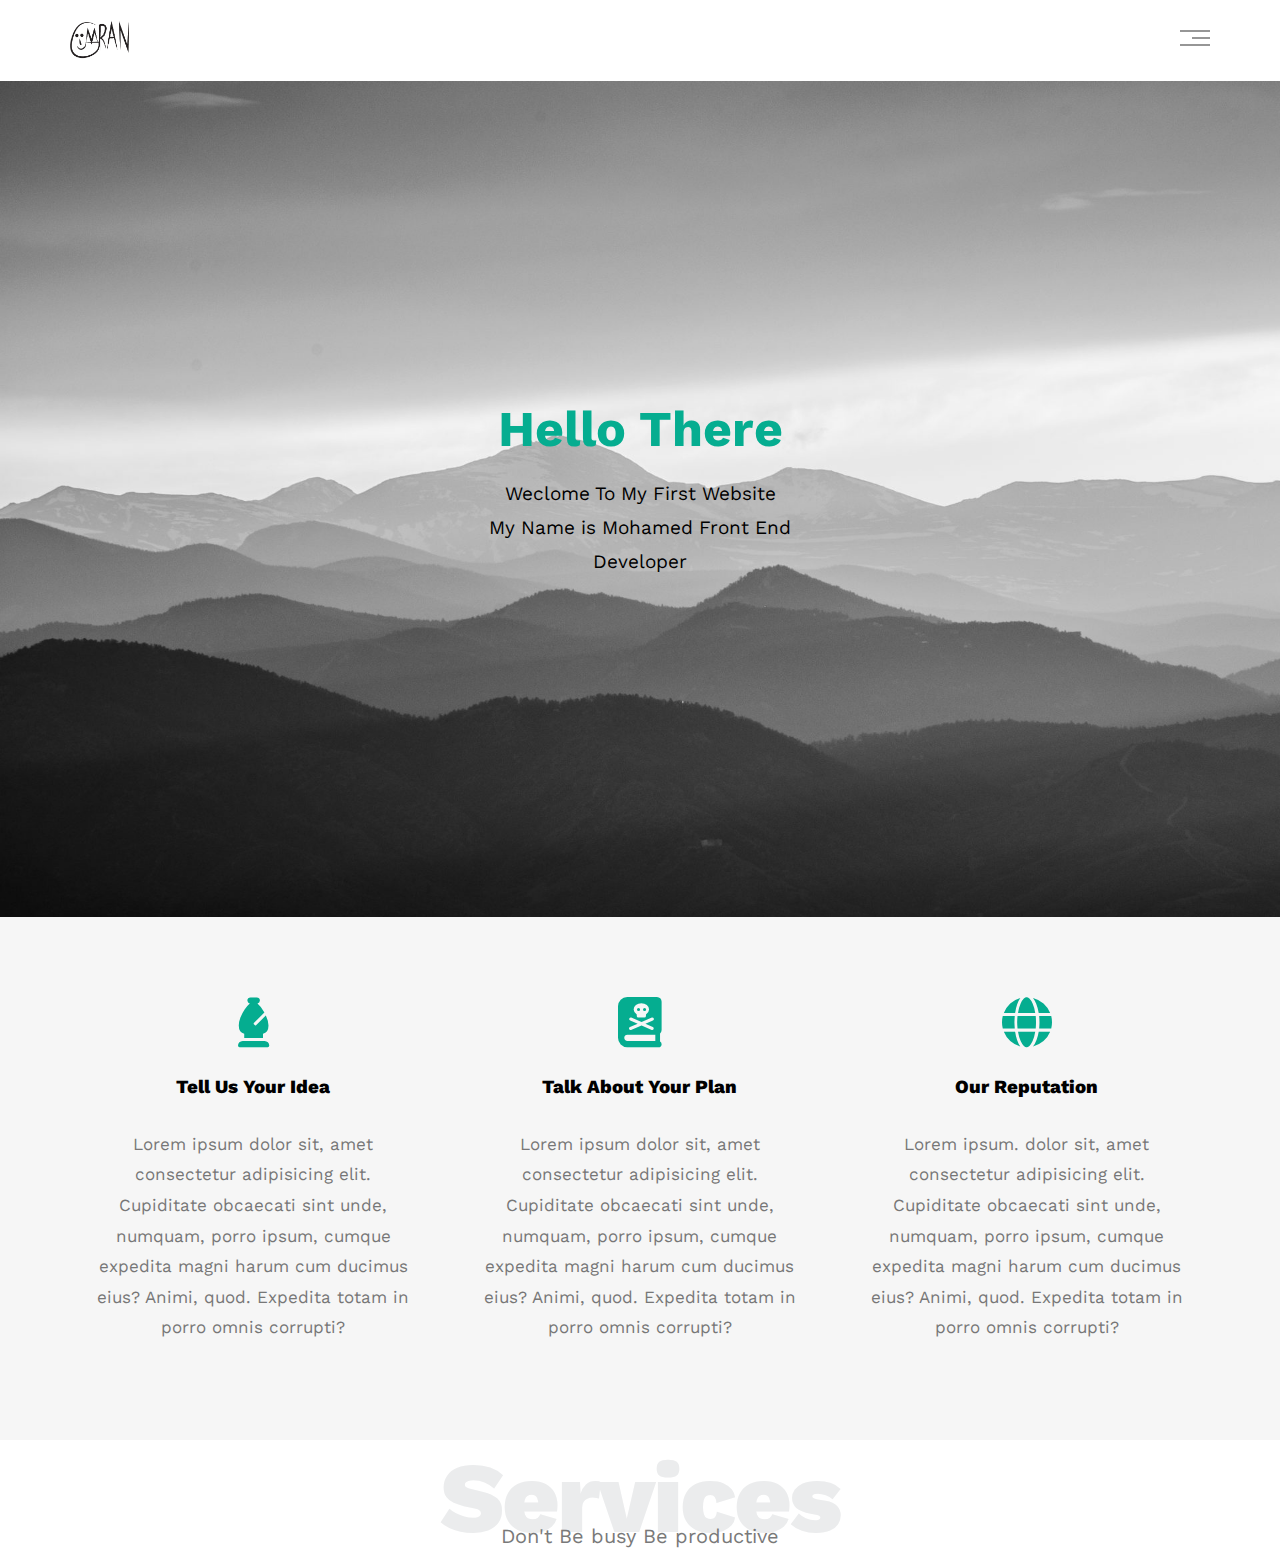
==== commit 5ec6fdcc: "Add The Services" ====
--- a/index.html
+++ b/index.html
@@ -30,7 +30,7 @@
                     </span>
                     <ul>
                         <li><a href="#services">Services</a></li>
-                        <li><a href="protfolio">Protfolio</a></li>
+                        <li><a href="#protfolio">Protfolio</a></li>
                         <li><a href="#about">About</a></li>
                         <li><a href="#contact">Contact</a></li>
                     </ul>
@@ -67,6 +67,14 @@
             </div>
         </div>
         <!-- End Features -->
+        <!-- Start Services -->
+        <div class="Services">
+            <div class="contaner">
+                <h2 class="special-heading">Services</h2>
+                <p>Don't Be busy Be productive</p>
+            </div>
+        </div>
+        <!-- End Services -->
     </body>
 </html>
 
--- a/css/style.css
+++ b/css/style.css
@@ -41,6 +41,24 @@
         width: 1170px;
     }
 }
+
+/* Start components */
+.special-heading {
+    color: #ebeced;
+    font-size: 100px;
+    text-align: center;
+    font-weight: 800;
+    letter-spacing: -3px;
+    margin: 0;
+}
+
+.special-heading + p {
+    margin: -30px 0 0;
+    font-size: 20px;
+    text-align: center;
+    color: #797979;
+}
+/* end components */
 
 
 /* End Google Rules */
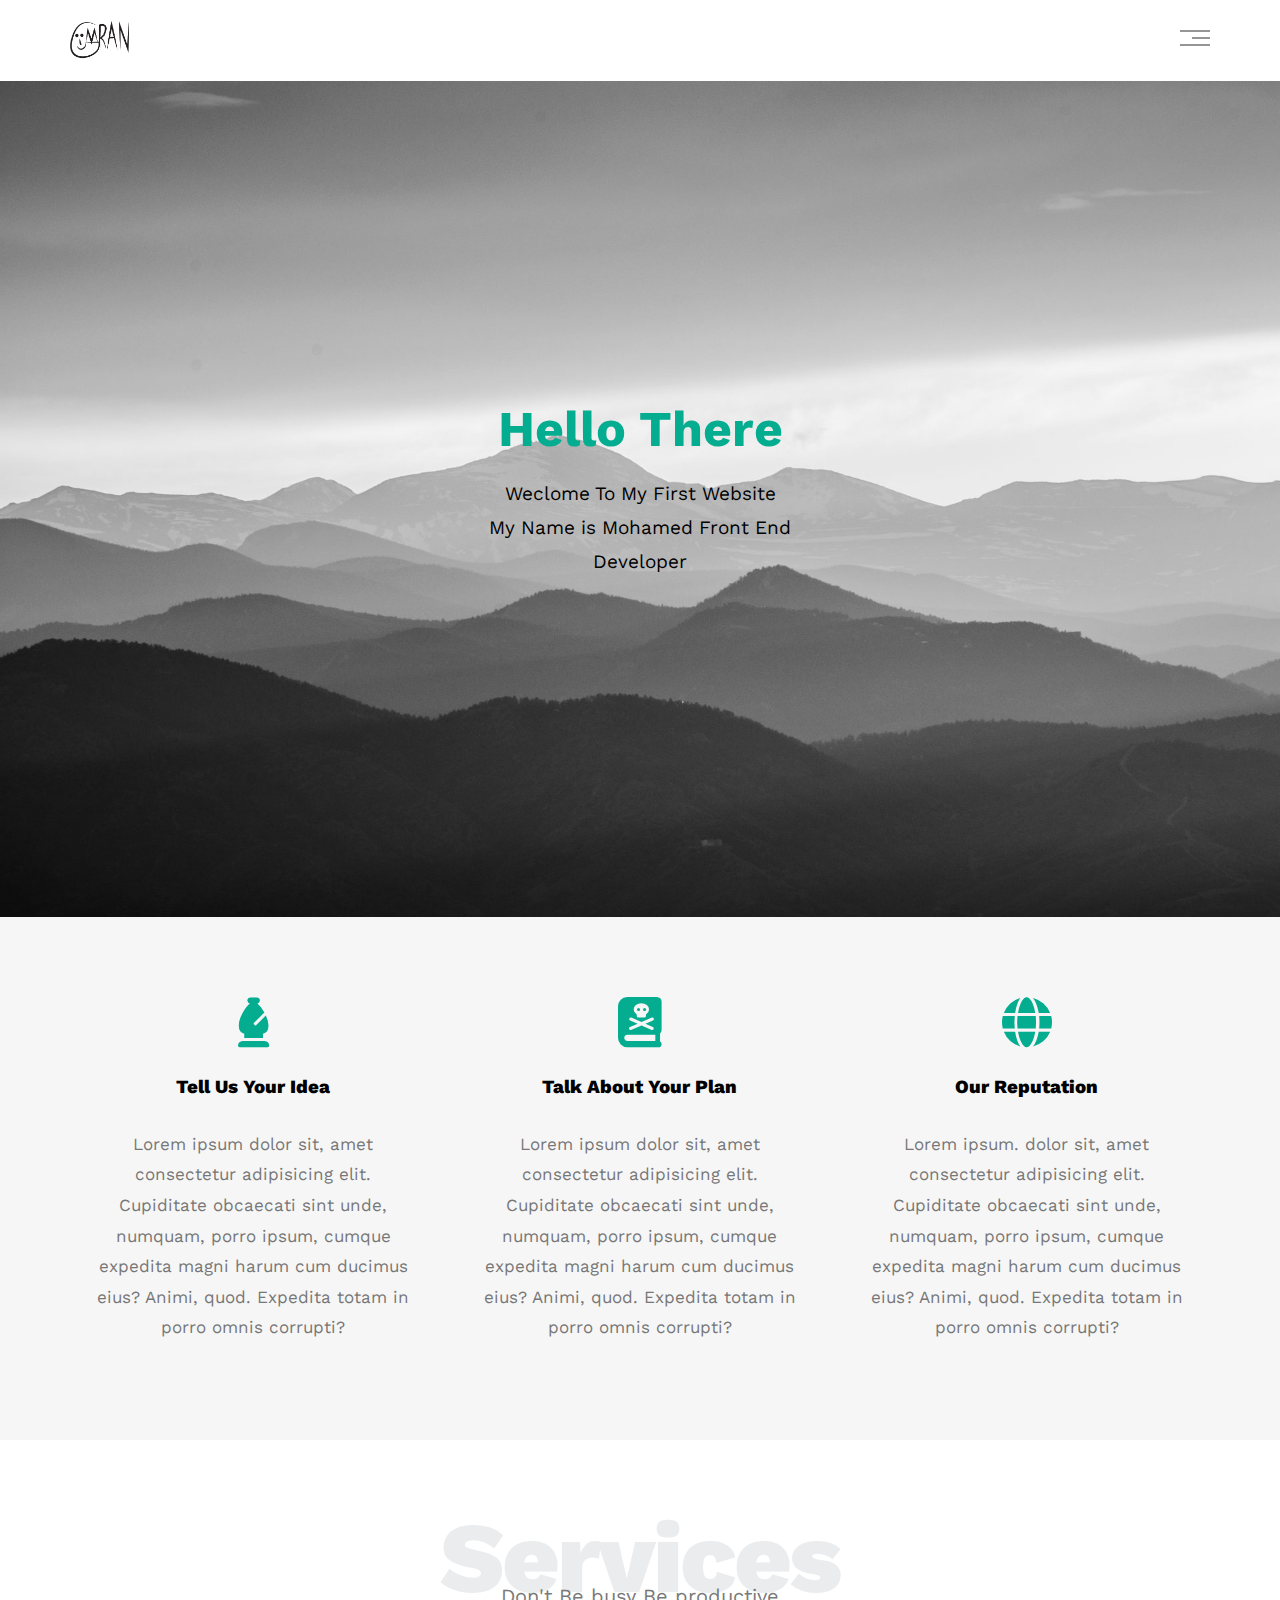
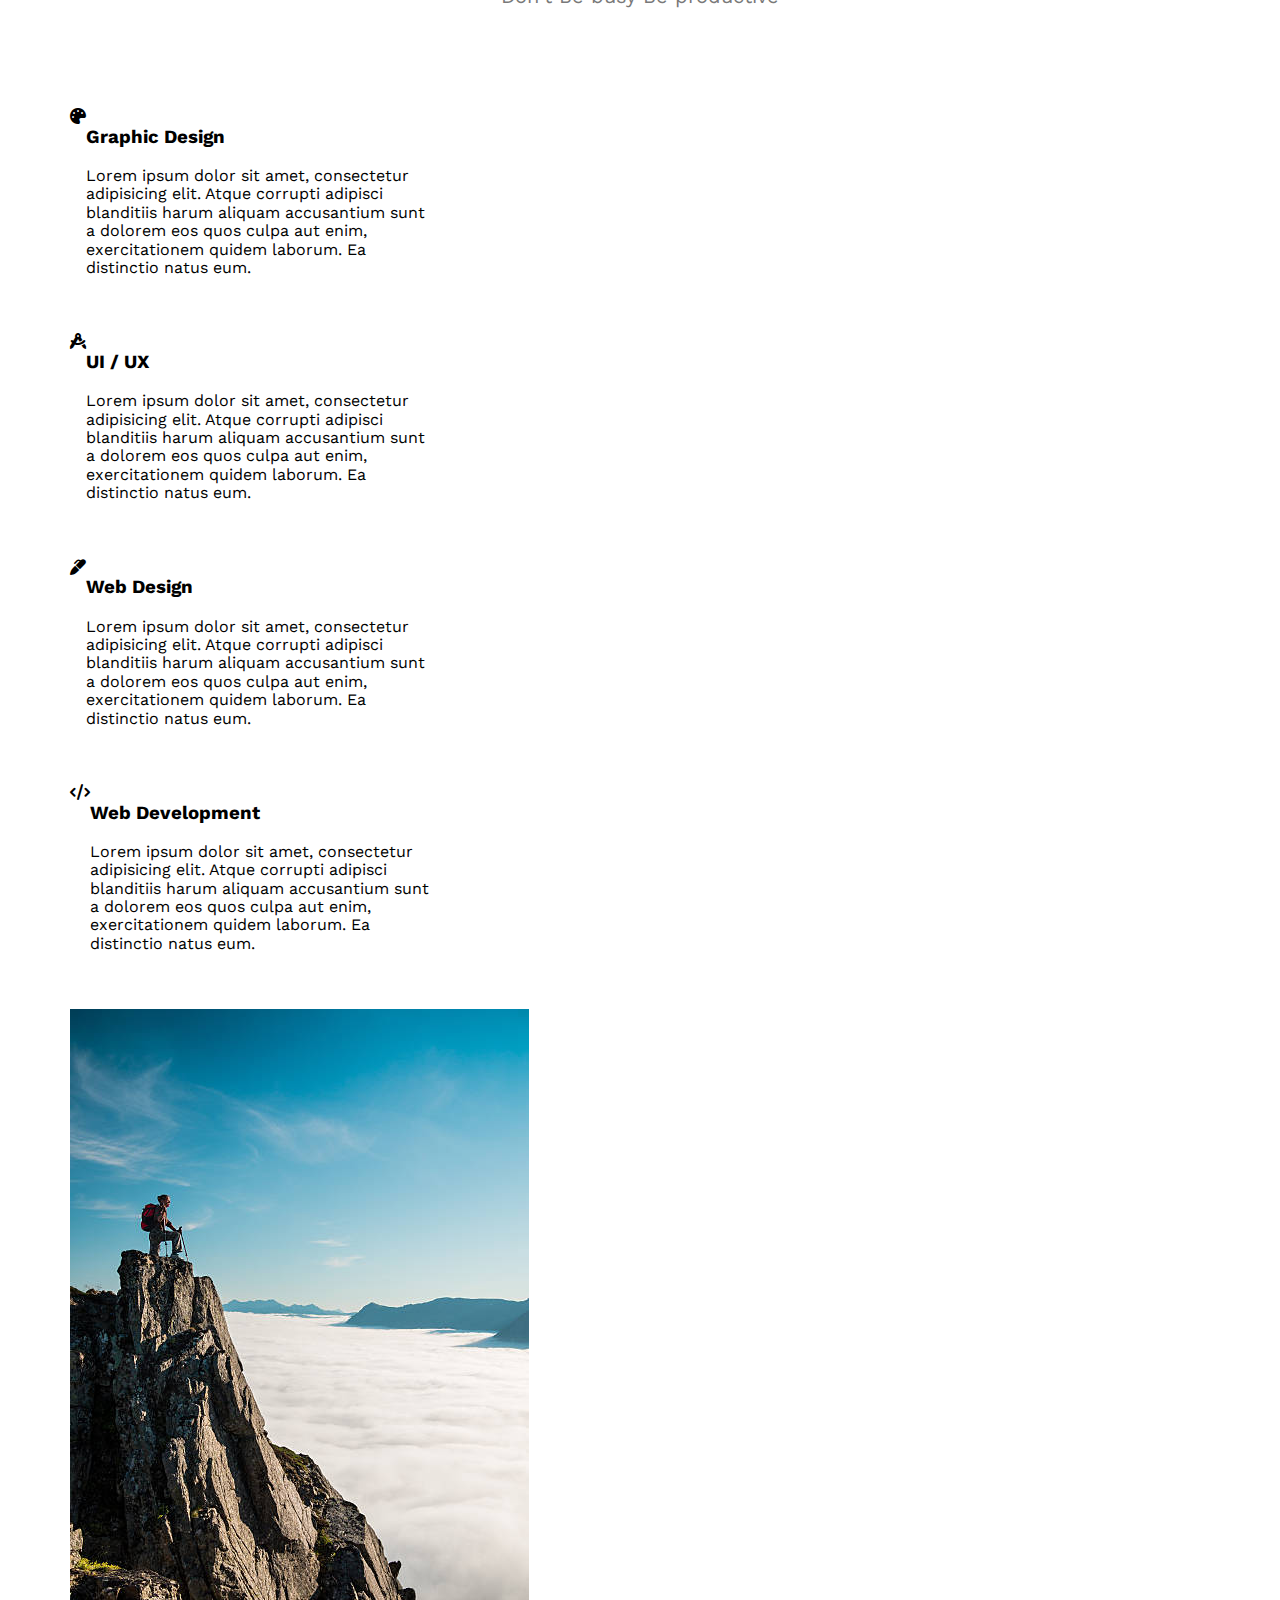
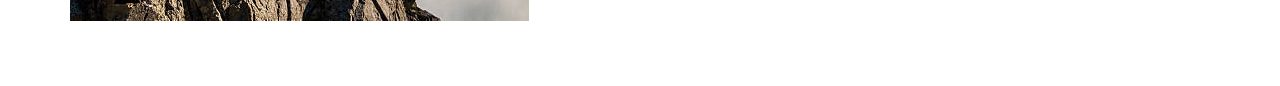
==== commit 311c5725: "edits" ====
--- a/index.html
+++ b/index.html
@@ -72,6 +72,51 @@
             <div class="contaner">
                 <h2 class="special-heading">Services</h2>
                 <p>Don't Be busy Be productive</p>
+                <div class="Services-content">
+                    <div class="col">
+                        <!-- Strat Services -->
+                        <div class="srv">
+                            <i class="fa-solid fa-palette"></i>
+                            <div class="text">
+                                <h3>Graphic Design</h3>
+                                <p>Lorem ipsum dolor sit amet, consectetur adipisicing elit. Atque corrupti adipisci blanditiis harum aliquam accusantium sunt a dolorem eos quos culpa aut enim, exercitationem quidem laborum. Ea distinctio natus eum.
+                                </p>
+                            </div>
+                        </div>
+                        <div class="srv">
+                            <i class="fa-solid fa-compass-drafting"></i>
+                            <div class="text">
+                                <h3>UI / UX</h3>
+                                <p>Lorem ipsum dolor sit amet, consectetur adipisicing elit. Atque corrupti adipisci blanditiis harum aliquam accusantium sunt a dolorem eos quos culpa aut enim, exercitationem quidem laborum. Ea distinctio natus eum.
+                                </p>
+                            </div>
+                        </div>
+                            <!-- End Services -->
+                                               <!-- Strat Services -->
+                                               <div class="srv">
+                                                <i class="fa-solid fa-marker"></i>
+                                                <div class="text">
+                                                    <h3>Web Design</h3>
+                                                    <p>Lorem ipsum dolor sit amet, consectetur adipisicing elit. Atque corrupti adipisci blanditiis harum aliquam accusantium sunt a dolorem eos quos culpa aut enim, exercitationem quidem laborum. Ea distinctio natus eum.
+                                                    </p>
+                                                </div>
+                                            </div>
+                                            <div class="srv">
+                                                <i class="fa-solid fa-code"></i>
+                                                <div class="text">
+                                                    <h3>Web Development</h3>
+                                                    <p>Lorem ipsum dolor sit amet, consectetur adipisicing elit. Atque corrupti adipisci blanditiis harum aliquam accusantium sunt a dolorem eos quos culpa aut enim, exercitationem quidem laborum. Ea distinctio natus eum.
+                                                    </p>
+                                                </div>
+                                            </div>
+                                            <div class="col">
+                                                <div class="image">
+                                                    <img src="images/Services.jpg" alt="">
+                                                </div>
+                                            </div>
+                                            <!-- End Services -->
+                    </div>
+                </div>
             </div>
         </div>
         <!-- End Services -->
--- a/css/style.css
+++ b/css/style.css
@@ -57,6 +57,16 @@
     font-size: 20px;
     text-align: center;
     color: #797979;
+}
+
+@media (max-width: 767px) {
+    .special-heading {
+        font-size: 60px;
+    }
+    .special-heading + p {
+        margin-top: -20px;
+
+    }
 }
 /* end components */
 
@@ -224,4 +234,32 @@
     color: #777;
     font-size: 17px;
 }
-/* End Features */+/* End Features */
+
+/* Start Services */
+.Services {
+    padding-top: 60px;
+    padding-bottom: 60px;
+    
+}
+.Services .Services-content {
+    display: grid;
+    grid-template-columns: repeat(auto-fill, minmax(300px, 1fr));
+    grid-gap: 30px;
+    margin-top: 100px;
+}
+
+.Services .Services-content .srv {
+    display: flex;
+    margin-bottom: 40px;
+
+}
+
+@media (max-width: 767px) {
+    .Services .Services-content .srv {
+        flex-direction: column;
+        text-align: center;
+    }
+}
+
+/* End Services */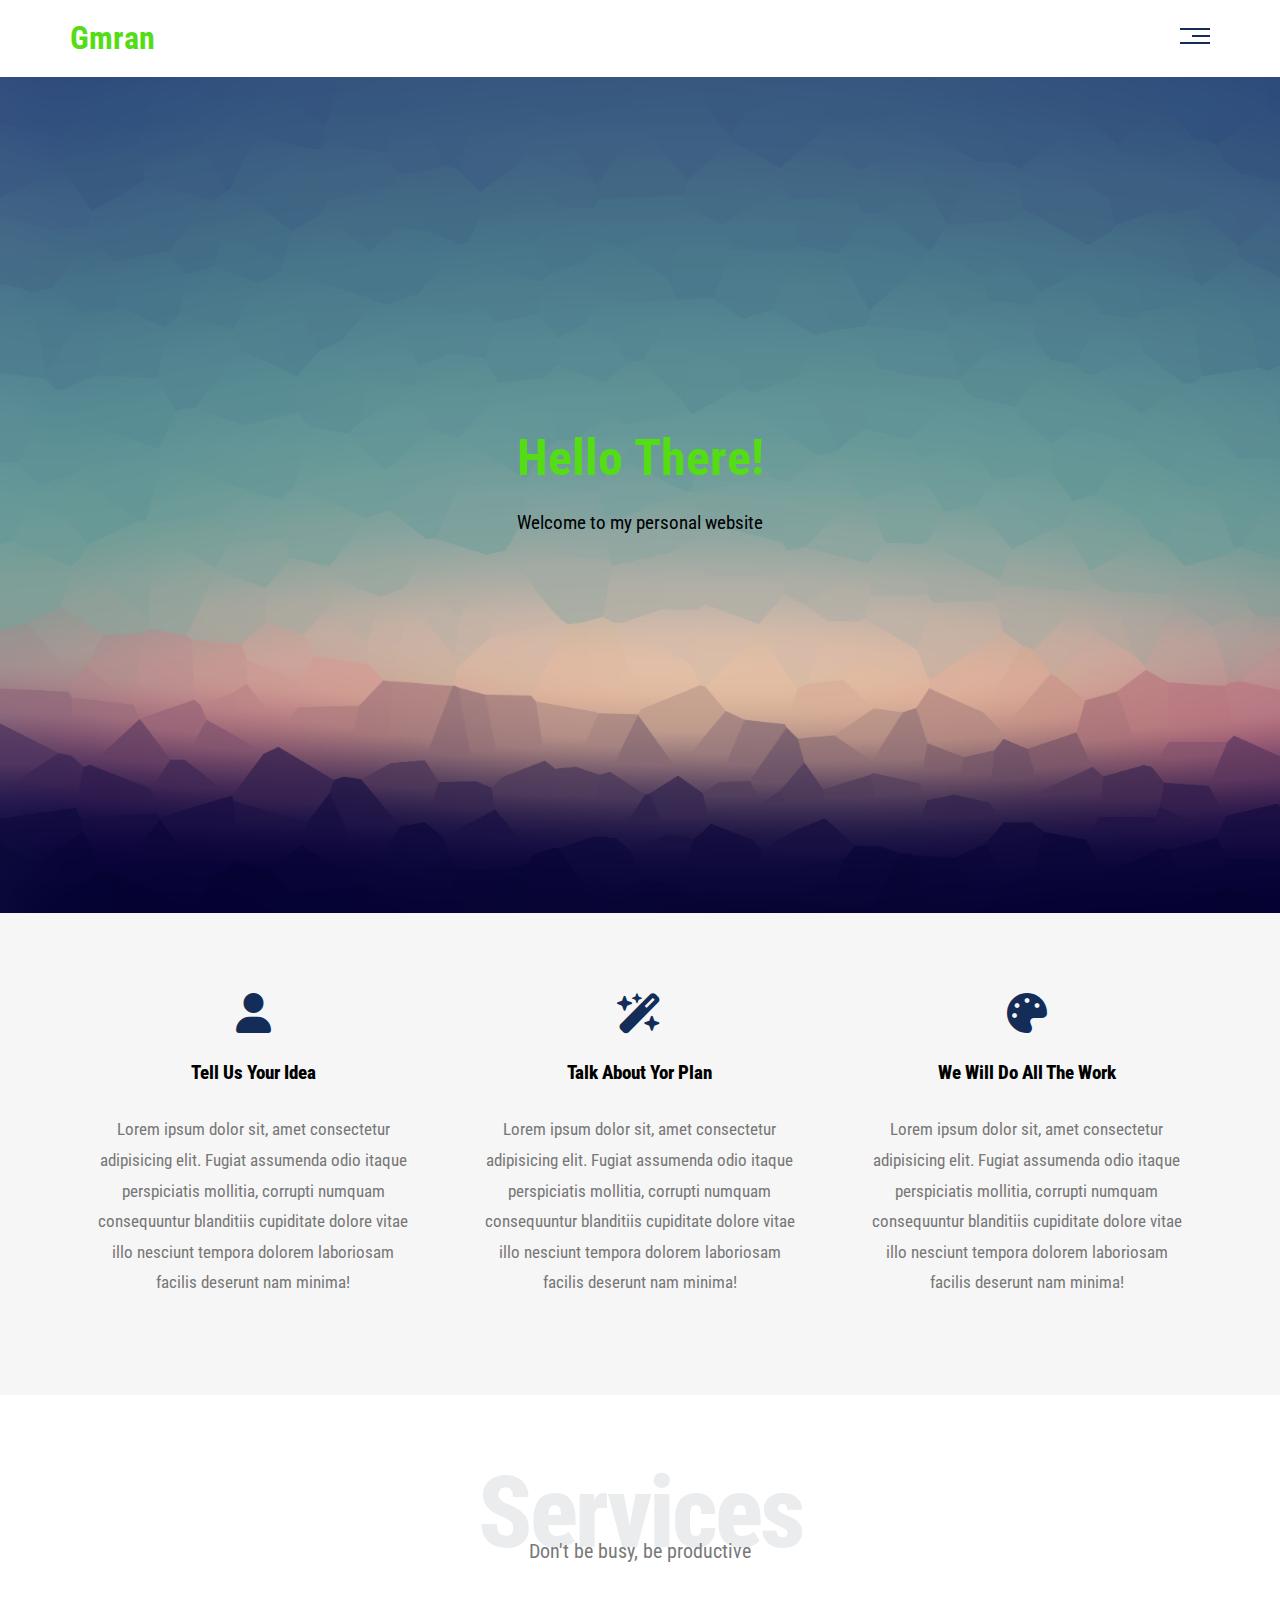
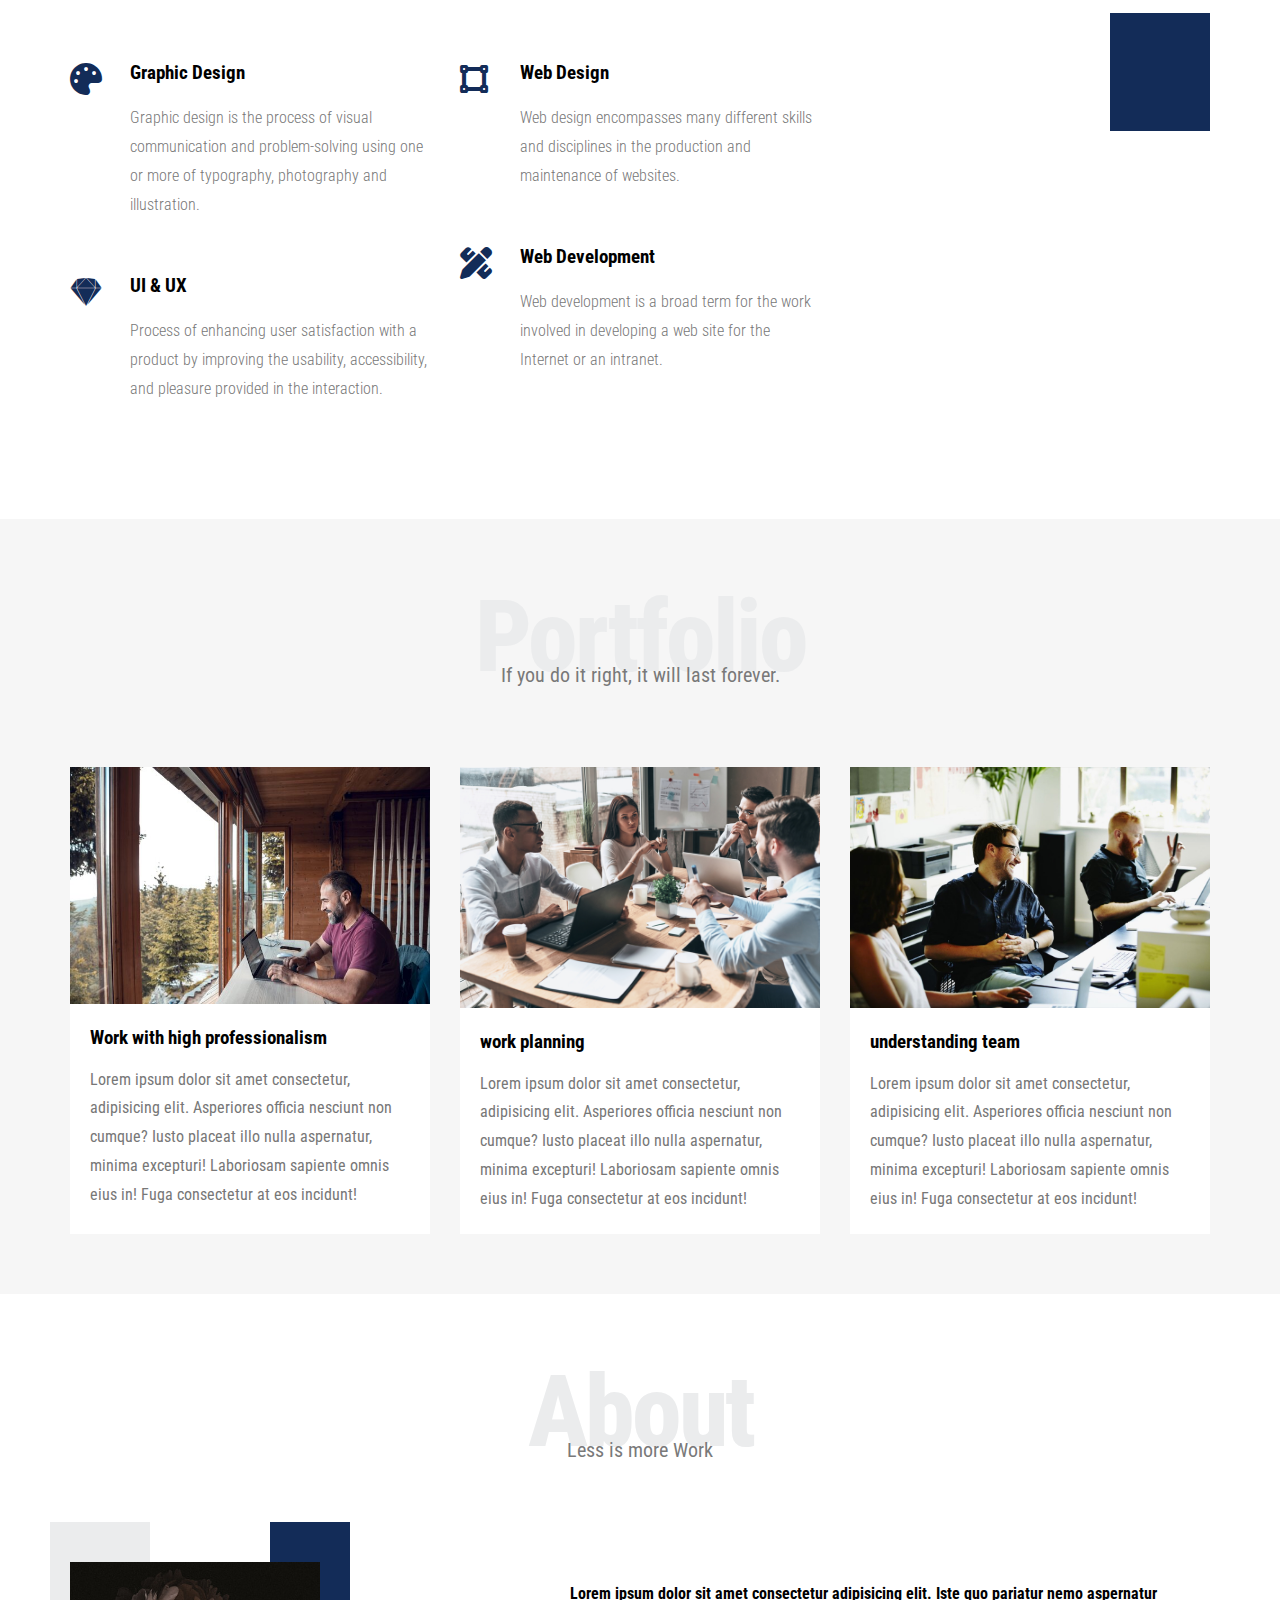
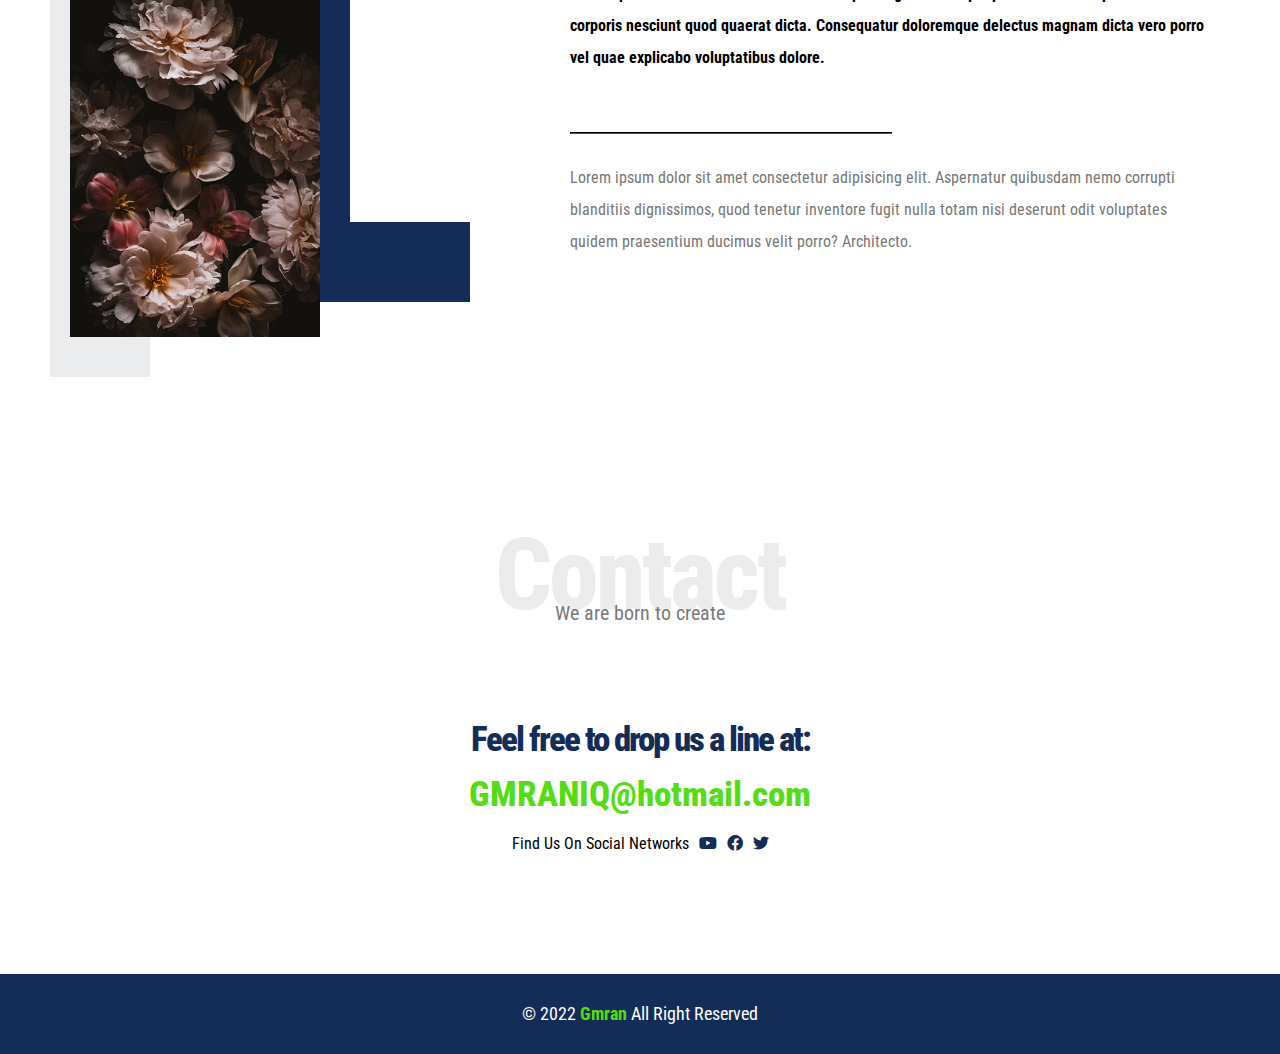
==== commit 2ea4fed2: "Radical changes to the code" ====
--- a/index.html
+++ b/index.html
@@ -1,126 +1,251 @@
 <!DOCTYPE html>
-<html>
-    <head>
-        <meta UTF-8>
-        <meta name="description" content="This Is Description For My First Page" />
-        <title>My First Page</title>
-        <meta name="gmran" content="v1.0" />
-        <!-- Main Template CSS File -->
-        <link rel="stylesheet" href="css/style.css">
-        <!-- Render All Elments Normally -->
-        <link rel="stylesheet" href="css/normalize.css">
-        <!-- Google Fonts -->
-        <link rel="preconnect" href="https://fonts.googleapis.com">
-        <link rel="preconnect" href="https://fonts.gstatic.com" crossorigin>
-        <link href="https://fonts.googleapis.com/css2?family=Work+Sans:ital,wght@0,200;0,300;0,400;0,500;0,700;0,800;1,600&display=swap" rel="stylesheet">
-        <!-- FontAosome Icons -->
-        <link rel="stylesheet" href="css/all.min.css">
-        <title>The First Website</title>
-    </head>
-    <body>
-        <!-- Start Header -->
-        <div class="header">
-            <div class="contaner">
-                <img class="logo" src="images/My-logo.png" alt="Website logo">
-                <div class="links">
-                    <span class="icon-h">
-                        <span></span>
-                        <span></span>
-                        <span></span>
-                    </span>
-                    <ul>
-                        <li><a href="#services">Services</a></li>
-                        <li><a href="#protfolio">Protfolio</a></li>
-                        <li><a href="#about">About</a></li>
-                        <li><a href="#contact">Contact</a></li>
-                    </ul>
-                </div>
-            </div>
-        </div>
-        <!-- End Headr -->
-        <!-- Start Landing Section -->
-        <div class="landing">
-            <div class="intro-text">
-                <h1>Hello There</h1>
-                <p>Weclome To My First Website <br> My Name is Mohamed Front End Developer</p>
-            </div>
-        </div>
-        <!-- End Landing Section -->
-        <!-- Start Features -->
-        <div class="Features">
-            <div class="contaner">
-                <div class="feat">
-                    <i class="fa-solid fa-chess-bishop"></i>
-                    <h3>Tell Us Your Idea</h3>
-                    <p>Lorem ipsum dolor sit, amet consectetur adipisicing elit. Cupiditate obcaecati sint unde, numquam, porro ipsum, cumque expedita magni harum cum ducimus eius? Animi, quod. Expedita totam in porro omnis corrupti?</p>
-                </div>
-                <div class="feat">
-                    <i class="fa-solid fa-book-skull"></i>
-                    <h3>Talk About Your Plan</h3>
-                    <p>Lorem ipsum dolor sit, amet consectetur adipisicing elit. Cupiditate obcaecati sint unde, numquam, porro ipsum, cumque expedita magni harum cum ducimus eius? Animi, quod. Expedita totam in porro omnis corrupti?</p>
-                </div>
-                <div class="feat">
-                    <i class="fa-solid fa-globe"></i>
-                    <h3>Our Reputation</h3>
-                    <p>Lorem ipsum. dolor sit, amet consectetur adipisicing elit. Cupiditate obcaecati sint unde, numquam, porro ipsum, cumque expedita magni harum cum ducimus eius? Animi, quod. Expedita totam in porro omnis corrupti?</p>
-                </div>
-            </div>
-        </div>
-        <!-- End Features -->
-        <!-- Start Services -->
-        <div class="Services">
-            <div class="contaner">
-                <h2 class="special-heading">Services</h2>
-                <p>Don't Be busy Be productive</p>
-                <div class="Services-content">
-                    <div class="col">
-                        <!-- Strat Services -->
-                        <div class="srv">
-                            <i class="fa-solid fa-palette"></i>
-                            <div class="text">
-                                <h3>Graphic Design</h3>
-                                <p>Lorem ipsum dolor sit amet, consectetur adipisicing elit. Atque corrupti adipisci blanditiis harum aliquam accusantium sunt a dolorem eos quos culpa aut enim, exercitationem quidem laborum. Ea distinctio natus eum.
-                                </p>
-                            </div>
-                        </div>
-                        <div class="srv">
-                            <i class="fa-solid fa-compass-drafting"></i>
-                            <div class="text">
-                                <h3>UI / UX</h3>
-                                <p>Lorem ipsum dolor sit amet, consectetur adipisicing elit. Atque corrupti adipisci blanditiis harum aliquam accusantium sunt a dolorem eos quos culpa aut enim, exercitationem quidem laborum. Ea distinctio natus eum.
-                                </p>
-                            </div>
-                        </div>
-                            <!-- End Services -->
-                                               <!-- Strat Services -->
-                                               <div class="srv">
-                                                <i class="fa-solid fa-marker"></i>
-                                                <div class="text">
-                                                    <h3>Web Design</h3>
-                                                    <p>Lorem ipsum dolor sit amet, consectetur adipisicing elit. Atque corrupti adipisci blanditiis harum aliquam accusantium sunt a dolorem eos quos culpa aut enim, exercitationem quidem laborum. Ea distinctio natus eum.
-                                                    </p>
-                                                </div>
-                                            </div>
-                                            <div class="srv">
-                                                <i class="fa-solid fa-code"></i>
-                                                <div class="text">
-                                                    <h3>Web Development</h3>
-                                                    <p>Lorem ipsum dolor sit amet, consectetur adipisicing elit. Atque corrupti adipisci blanditiis harum aliquam accusantium sunt a dolorem eos quos culpa aut enim, exercitationem quidem laborum. Ea distinctio natus eum.
-                                                    </p>
-                                                </div>
-                                            </div>
-                                            <div class="col">
-                                                <div class="image">
-                                                    <img src="images/Services.jpg" alt="">
-                                                </div>
-                                            </div>
-                                            <!-- End Services -->
-                    </div>
-                </div>
-            </div>
-        </div>
-        <!-- End Services -->
-    </body>
+<html lang="en">
+  <head>
+    <meta charset="UTF-8" />
+    <meta http-equiv="X-UA-Compatible" content="IE=edge" />
+    <meta name="viewport" content="width=device-width, initial-scale=1.0" />
+    <title>Gmran</title>
+    <!-- Main Template CSS File -->
+    <link rel="stylesheet" href="css/style.css" />
+    <!-- Render All Elements Normally -->
+    <link rel="stylesheet" href="css/normalize.css" />
+    <!-- Font Awesome Library -->
+    <link rel="stylesheet" href="css/all.min.css" />
+    <!-- Google Fonts -->
+    <link rel="preconnect" href="https://fonts.gstatic.com" />
+    <link rel="preconnect" href="https://fonts.googleapis.com" />
+    <link rel="preconnect" href="https://fonts.gstatic.com" crossorigin />
+    <link
+      href="https://fonts.googleapis.com/css2?family=Roboto+Condensed:ital,wght@0,300;0,400;0,700;1,300;1,400;1,700&display=swap"
+      rel="stylesheet"
+    />
+  </head>
+  <body>
+    <!-- Start Header -->
+    <div class="header">
+      <div class="container">
+        <h1 class="logo">Gmran</h1>
+        <div class="links">
+          <span class="icon">
+            <span></span>
+            <span></span>
+            <span></span>
+          </span>
+          <ul>
+            <li><a href="#services">Services</a></li>
+            <li><a href="#portfolio">Portfolio</a></li>
+            <li><a href="#about">About</a></li>
+            <li><a href="#contact">Contact</a></li>
+          </ul>
+        </div>
+      </div>
+    </div>
+    <!-- end Header -->
+    <!-- start landing section-->
+    <div class="landing">
+      <div class="intro-text">
+        <h1>Hello There!</h1>
+        <p>Welcome to my personal website</p>
+      </div>
+    </div>
+    <!-- end landing section-->
+    <!-- Start Features -->
+    <div class="features">
+      <div class="container">
+        <div class="feat">
+          <i class="fa-solid fa-user"></i>
+          <h3>Tell Us Your Idea</h3>
+          <p>
+            Lorem ipsum dolor sit, amet consectetur adipisicing elit. Fugiat
+            assumenda odio itaque perspiciatis mollitia, corrupti numquam
+            consequuntur blanditiis cupiditate dolore vitae illo nesciunt
+            tempora dolorem laboriosam facilis deserunt nam minima!
+          </p>
+        </div>
+        <div class="feat">
+          <i class="fa-solid fa-wand-magic-sparkles"></i>
+          <h3>Talk About Yor Plan</h3>
+          <p>
+            Lorem ipsum dolor sit, amet consectetur adipisicing elit. Fugiat
+            assumenda odio itaque perspiciatis mollitia, corrupti numquam
+            consequuntur blanditiis cupiditate dolore vitae illo nesciunt
+            tempora dolorem laboriosam facilis deserunt nam minima!
+          </p>
+        </div>
+        <div class="feat">
+          <i class="fa-solid fa-palette"></i>
+          <h3>We Will Do All The Work</h3>
+          <p>
+            Lorem ipsum dolor sit, amet consectetur adipisicing elit. Fugiat
+            assumenda odio itaque perspiciatis mollitia, corrupti numquam
+            consequuntur blanditiis cupiditate dolore vitae illo nesciunt
+            tempora dolorem laboriosam facilis deserunt nam minima!
+          </p>
+        </div>
+      </div>
+    </div>
+    <!-- End Features -->
+    <!-- Start Services -->
+    <div class="services" id="services">
+      <div class="container">
+        <h2 class="special-heading">Services</h2>
+        <p>Don't be busy, be productive</p>
+        <div class="services-content">
+          <div class="col">
+            <!-- Start Service -->
+            <div class="srv">
+              <i class="fas fa-palette fa-2x"></i>
+              <div class="text">
+                <h3>Graphic Design</h3>
+                <p>
+                  Graphic design is the process of visual communication and
+                  problem-solving using one or more of typography, photography
+                  and illustration.
+                </p>
+              </div>
+            </div>
+            <div class="srv">
+              <i class="fab fa-sketch fa-2x"></i>
+              <div class="text">
+                <h3>UI & UX</h3>
+                <p>
+                  Process of enhancing user satisfaction with a product by
+                  improving the usability, accessibility, and pleasure provided
+                  in the interaction.
+                </p>
+              </div>
+            </div>
+            <!-- End Service -->
+          </div>
+          <div class="col">
+            <!-- Start Services -->
+            <div class="srv">
+              <i class="fas fa-vector-square fa-2x"></i>
+              <div class="text">
+                <h3>Web Design</h3>
+                <p>
+                  Web design encompasses many different skills and disciplines
+                  in the production and maintenance of websites.
+                </p>
+              </div>
+            </div>
+            <div class="srv">
+              <i class="fas fa-pencil-ruler fa-2x"></i>
+              <div class="text">
+                <h3>Web Development</h3>
+                <p>
+                  Web development is a broad term for the work involved in
+                  developing a web site for the Internet or an intranet.
+                </p>
+              </div>
+            </div>
+            <!-- End Services -->
+          </div>
+          <div class="col">
+            <div class="image image-column">
+              <img src="images/services.jpg" alt="" />
+            </div>
+          </div>
+        </div>
+      </div>
+    </div>
+    <!-- End Services -->
+    <!-- Start portfolio-->
+    <div class="portfolio" id="portfolio">
+      <div class="container">
+        <h2 class="special-heading">Portfolio</h2>
+        <p>If you do it right, it will last forever.</p>
+        <div class="portfolio-content">
+          <div class="card">
+            <img src="images/team.jpg" alt="" />
+            <div class="info">
+              <h3>Work with high professionalism</h3>
+              <p>
+                Lorem ipsum dolor sit amet consectetur, adipisicing elit.
+                Asperiores officia nesciunt non cumque? Iusto placeat illo nulla
+                aspernatur, minima excepturi! Laboriosam sapiente omnis eius in!
+                Fuga consectetur at eos incidunt!
+              </p>
+            </div>
+          </div>
+          <div class="card">
+            <img src="images/work.jpg" alt="" />
+            <div class="info">
+              <h3>work planning</h3>
+              <p>
+                Lorem ipsum dolor sit amet consectetur, adipisicing elit.
+                Asperiores officia nesciunt non cumque? Iusto placeat illo nulla
+                aspernatur, minima excepturi! Laboriosam sapiente omnis eius in!
+                Fuga consectetur at eos incidunt!
+              </p>
+            </div>
+          </div>
+          <div class="card">
+            <img src="images/working.jpeg" alt="" />
+            <div class="info">
+              <h3>understanding team</h3>
+              <p>
+                Lorem ipsum dolor sit amet consectetur, adipisicing elit.
+                Asperiores officia nesciunt non cumque? Iusto placeat illo nulla
+                aspernatur, minima excepturi! Laboriosam sapiente omnis eius in!
+                Fuga consectetur at eos incidunt!
+              </p>
+            </div>
+          </div>
+        </div>
+      </div>
+    </div>
+    <!-- end portfolio-->
+    <!-- Start about-->
+    <div class="about" id="about">
+      <div class="container">
+        <h2 class="special-heading">About</h2>
+        <p>Less is more Work</p>
+        <div class="about-content">
+          <div class="image">
+            <img src="images/man-working.jpg" alt="" />
+          </div>
+          <div class="text">
+            <p>
+              Lorem ipsum dolor sit amet consectetur adipisicing elit. Iste quo
+              pariatur nemo aspernatur corporis nesciunt quod quaerat dicta.
+              Consequatur doloremque delectus magnam dicta vero porro vel quae
+              explicabo voluptatibus dolore.
+            </p>
+            <hr />
+            <p>
+              Lorem ipsum dolor sit amet consectetur adipisicing elit.
+              Aspernatur quibusdam nemo corrupti blanditiis dignissimos, quod
+              tenetur inventore fugit nulla totam nisi deserunt odit voluptates
+              quidem praesentium ducimus velit porro? Architecto.
+            </p>
+          </div>
+        </div>
+      </div>
+    </div>
+    <!-- end about-->
+    <!-- Start Contact -->
+    <div class="contact" id="contact">
+      <div class="container">
+        <div class="special-heading">Contact</div>
+        <p>We are born to create</p>
+        <div class="info">
+          <p class="lable">Feel free to drop us a line at:</p>
+          <a href="mailto:GMRANIQ@hotmail.com?subject=Contact" class="link">GMRANIQ@hotmail.com</a>
+          <div class="social">
+            Find Us On Social Networks
+            <a href="https://www.youtube.com/channel/UCYDdk7cjEaKQZHwwIZDvjXA" target="_blank"><i class="fab fa-youtube"></i></a>
+            <a href="https://www.facebook.com/mohammedkiller.mohammed/" target="_blank"><i class="fab fa-facebook"></i></a>
+            <a href="https://twitter.com/GmranMohammed" target="_blank"><i class="fab fa-twitter"></i></a>
+          </div>
+        </div>
+      </div>
+    </div>
+    <!-- End Contact -->
+    <!-- start footer -->
+    <div class="footer">
+      &copy; 2022 <span>Gmran</span> All Right Reserved
+    </div>
+    <!-- end footer -->
+  </body>
 </html>
-
-
--- a/css/style.css
+++ b/css/style.css
@@ -1,265 +1,485 @@
-/* Start Variables */
+/* start Variables */
 :root {
-    --main-color: #05AD90;
-}
-
-
+  --main-color: #132c58;
+  --text-color: #54dd15;
+  --section-padding: 60px;
+  --section-background: #f6f6f6;
+}
 /* End Variables */
+
 /* Start Global Rules */
 * {
-    -webkit-box-sizing: border-box;
-    -moz-box-sizing: border-box;
-    box-sizing: border-box;
+  -webkit-box-sizing: border-box;
+  -moz-box-sizing: border-box;
+  box-sizing: border-box;
+}
+
+html {
+  scroll-behavior: smooth;
 }
 
 body {
-    font-family: 'Work Sans', sans-serif;
-}
-
-.contaner {
-    padding-left: 15px;
-    padding-right: 15px;
-    margin-left: auto;
-    margin-right: auto;
-}
-
+  font-family: 'Roboto Condensed', sans-serif;
+}
+.container {
+  padding-left: 15px;
+  padding-right: 15px;
+  margin-left: auto;
+  margin-right: auto;
+}
 
 @media (min-width: 768px) {
-    .contaner {
-        width: 750px;
-    }
+  .container {
+    width: 750px;
+  }
 }
 
 @media (min-width: 992px) {
-    .contaner {
-        width: 970px;
-    }
+  .container {
+    width: 970px;
+  }
 }
 
 @media (min-width: 1200px) {
-    .contaner {
-        width: 1170px;
-    }
-}
-
-/* Start components */
+  .container {
+    width: 1170px;
+  }
+}
+/* End Global Rules */
+/* Start Components */
 .special-heading {
-    color: #ebeced;
-    font-size: 100px;
-    text-align: center;
-    font-weight: 800;
-    letter-spacing: -3px;
-    margin: 0;
+  color: #ebeced;
+  font-size: 100px;
+  text-align: center;
+  font-weight: 800;
+  letter-spacing: -3px;
+  margin: 0;
 }
 
 .special-heading + p {
-    margin: -30px 0 0;
-    font-size: 20px;
-    text-align: center;
-    color: #797979;
-}
-
+  margin: -30px 0 0;
+  font-size: 20px;
+  text-align: center;
+  color: #797979;
+}
 @media (max-width: 767px) {
-    .special-heading {
-        font-size: 60px;
-    }
-    .special-heading + p {
-        margin-top: -20px;
-
-    }
-}
-/* end components */
-
-
-/* End Google Rules */
-
+  .special-heading {
+    font-size: 60px;
+  }
+  .special-heading + p {
+    margin: -20px;
+  }
+}
+/* End Components */
 /* Start header */
 .header {
-    padding: 20px;
-}
-
-.header .contaner {
-    display: flex;
-    justify-content: space-between;
-    align-items: center;
+  padding: 20px;
+}
+
+.header .container {
+  display: flex;
+  justify-content: space-between;
+  align-items: center;
 }
 
 .header .logo {
-    width: 60px;
+  width: 60px;
+  color: var(--text-color);
+  margin: 0;
 }
 
 .header .links {
-    position: relative;
-}
-
-.header .links:hover .icon-h span:nth-child(2) {
-    width: 100%;
-}
-
-.header .links .icon-h {
-    width: 30px;
-    display: flex;
-    flex-wrap: wrap;
-    justify-content: flex-end;
-}
-
-.header .links .icon-h span {
-    background-color: #00000069;
-    margin-bottom: 5px;
-    height: 2px;
-}
-
-.header .links .icon-h span:first-child {
-    width: 100%;
-}
-
-.header .links .icon-h span:nth-child(2) {
-    width: 60%;
-    transition: 0.3s;
-}
-
-.header .links .icon-h span:last-child {
-    width: 100%;
+  position: relative;
+}
+
+.header .links:hover .icon span:nth-child(2) {
+  width: 100%;
+}
+
+.header .links .icon {
+  width: 30px;
+  display: flex;
+  flex-wrap: wrap;
+  justify-content: flex-end;
+}
+
+.header .links .icon span {
+  background-color: #132c58;
+  margin-bottom: 5px;
+  height: 2px;
+}
+
+.header .links .icon span:first-child {
+  width: 100%;
+}
+
+.header .links .icon span:nth-child(2) {
+  width: 60%;
+  transition: 0.3s;
+}
+
+.header .links .icon span:last-child {
+  width: 100%;
 }
 
 .header .links ul {
-    list-style: none;
-    margin: 0;
-    padding: 0;
-    background-color: #afafaffb;
-    position: absolute;
-    right: 0;
-    min-width: 200px;
-    top: calc(100% + 15px);
+  list-style: none;
+  margin: 0;
+  padding: 0;
+  background-color: #132c58;
+  position: absolute;
+  right: 0;
+  min-width: 200px;
+  top: calc(100% + 15px);
+  display: none;
+  z-index: 1;
+}
+
+.header .links:hover ul {
+  display: block;
+}
+
+.header .links ul::before {
+  content: "";
+  border-width: 10px;
+  border-style: solid;
+  border-color: transparent transparent #132c58 transparent;
+  position: absolute;
+  right: 5px;
+  top: -20px;
+}
+
+.header .links ul li a {
+  display: block;
+  padding: 15px;
+  text-decoration: none;
+  color: #54dd15;
+  transition: 0.3s;
+}
+
+.header .links ul li a:hover {
+  padding-left: 25px;
+}
+
+.header .links ul li:not(:last-child) a {
+  border-bottom: 1px solid #54dd15;
+}
+/* end Header */
+/* start landing section */
+.landing {
+  background-image: url(../images/background.png);
+  background-size: cover;
+  height: calc(100vh - 64px);
+  position: relative;
+}
+
+.landing .intro-text {
+  position: absolute;
+  left: 50%;
+  top:  50%;
+  transform: translate(-50%, -50%);
+  text-align: center;
+  width: 320px;
+  max-width: 100%;
+}
+
+.landing .intro-text h1 {
+  margin: 0;
+  color: var(--text-color);
+  font-weight: bold;
+  font-size: 50px;
+}
+
+.landing .intro-text p {
+  font-size: 19px;
+  line-height: 1.8;
+}
+/* end landing section */
+/* start Features */
+.features {
+  padding-top: var(--section-padding);
+  padding-bottom: var(--section-padding);
+  background-color: var(--section-background);
+}
+
+.features .container {
+  display: grid;
+  grid-template-columns: repeat(auto-fill, minmax(300px, 1fr));
+  grid-gap: 20px;
+}
+
+.feat i {
+  font-size: 40px;
+  color: var(--main-color);
+}
+
+.features .feat {
+  padding: 20px;
+  text-align: center;
+
+}
+
+.features .feat h3 {
+  font-weight: 800;
+  margin: 30px 0;
+}
+
+.features .feat p {
+  line-height: 1.8;
+  color: #777;
+  font-size: 17px;
+}
+/* End Features */
+/* Start services */
+.services {
+  padding-top: var(--section-padding);
+  padding-bottom: var(--section-padding);
+}
+
+.services .services-content {
+  display: grid;
+  grid-template-columns: repeat(auto-fill, minmax(300px, 1fr));
+  grid-gap: 30px;
+  margin-top: 100px;
+}
+
+.services .services-content .srv {
+  display: flex;
+  margin-bottom: 40px;
+}
+
+@media (max-width: 767px) {
+  .services .services-content .srv {
+    flex-direction: column;
+    text-align: center;
+  }
+}
+
+.services .services-content .srv i {
+  color: var(--main-color);
+  flex-basis: 60px;
+}
+
+.services .services-content .srv .text {
+  flex: 1;
+}
+
+.services .services-content .srv .text h3 {
+  margin: 0 0 20px;
+}
+
+.services .services-content .srv .text p {
+  color: #777;
+  font-weight: 300;
+  line-height: 1.8;
+}
+
+.services .services-content .image {
+  text-align: center;
+  position: relative;
+}
+
+.services .services-content .image::before {
+  content: "";
+  position: absolute;
+  right: 0;
+  background-color: var(--main-color);
+  width: 100px;
+  height: calc(100% + 100px);
+  top: -50px;
+  z-index: -1;
+}
+
+.services .services-content .image img {
+  width: 260px;
+}
+
+@media (max-width: 1199px) {
+  .image-column {
     display: none;
-    z-index: 1;
-}
-
-.header .links ul::before {
-    content:"";
-    border-width: 10px;
-    border-style: solid;
-    border-color: transparent transparent #7677772a transparent;
-    position: absolute;
-    right: 5px;
-    top: -20px;
-}
-
-.header .links:hover ul {
-    display: block;
-}
-
-.header .links ul li a {
-    display: block;
-    padding: 15px;
-    text-decoration: none;
-    color: #000000af;
-    transition: 0.3s;
-}
-
-.header .links ul li a:hover {
-    padding-left: 25px;
-}
-
-.header .links ul li:not(:last-child) a {
-    border-bottom: 1px solid #000000af;
-}
-
-
-/* Start Landing Section */
-
-
-.landing {
-    background-image: url(../images/BK.jpg);
-    background-size: cover;
-    height: calc(100vh - 64px);
-    position: relative;
-}
-
-.landing .intro-text {
-    position: absolute;
-    left: 50%;
-    top: 50%;
-    transform: translate(-50%, -50%);
+  }
+}
+/* End services */
+
+/* Start portfolio */
+.portfolio {
+  padding-top: var(--section-padding);
+  padding-bottom: var(--section-padding);
+  background-color: var(--section-background);
+}
+
+.portfolio .portfolio-content {
+  display: grid;
+  grid-template-columns: repeat(auto-fill, minmax(300px, 1fr));
+  grid-gap: 30px;
+  margin-top: 80px;
+}
+
+.portfolio .portfolio-content .card {
+  background-color: white;
+}
+.portfolio .portfolio-content .card img {
+  max-width: 100%;
+}
+
+.portfolio .portfolio-content .card .info {
+  padding: 20px;
+}
+.portfolio .portfolio-content .card h3 {
+  margin: 0;
+}
+.portfolio .portfolio-content .card p {
+  color: #777;
+  line-height: 1.8;
+  margin-bottom: 0;
+}
+/* End portfolio */
+/* start about */
+.about {
+  padding-top: var(--section-padding);
+  padding-bottom: calc(var(--section-padding) + 60px);
+}
+
+.about .about-content {
+  margin-top: 100px;
+  display: flex;
+  flex-wrap: wrap;
+  justify-content: space-between;
+}
+
+@media (max-width: 991px) {
+  .about .about-content {
+    flex-direction: column;
     text-align: center;
-    width: 320px;
-    max-width: 100%;
-}
-
-.landing .intro-text h1 {
-    margin: 0;
-    font-weight: bold;
-    font-size: 50px;
-    color: var(--main-color);
-    
-}
-
-.landing .intro-text p {
-    font-size: 19px;
-    line-height: 1.8;
-}
-
-/* end Landing Section */
-
-/* Start Features */
-.Features {
-    padding-top: 60px;
-    padding-bottom: 60px;
-    background-color: #f6f6f6;
-}
-
-.Features .contaner {
-    display: grid;
-    grid-template-columns: repeat(auto-fill, minmax(300px, 1fr));
-    grid-gap: 20px;
-}
-
-.Features .feat {
-    padding: 20px;
-    text-align: center;
-}
-
-.Features .feat i {
-    color: var(--main-color);
-    font-size: 50px;
-}
-
-.Features .feat h3 {
-    font-weight: 800;
-    margin: 30px 0;
-}
-
-.Features .feat p {
-    line-height: 1.8;
-    color: #777;
-    font-size: 17px;
-}
-/* End Features */
-
-/* Start Services */
-.Services {
-    padding-top: 60px;
-    padding-bottom: 60px;
-    
-}
-.Services .Services-content {
-    display: grid;
-    grid-template-columns: repeat(auto-fill, minmax(300px, 1fr));
-    grid-gap: 30px;
-    margin-top: 100px;
-}
-
-.Services .Services-content .srv {
-    display: flex;
-    margin-bottom: 40px;
-
+  }
+}
+
+.about .about-content .image {
+  position: relative;
+  width: 250px;
+  height: 375px;
+}
+
+@media (max-width: 991px) {
+  .about .about-content .image {
+    margin: 0 auto 60px;
+  }
+}
+
+.about .about-content .image::before {
+  content: "";
+  position: absolute;
+  background-color: #ebeced;
+  width: 100px;
+  height: calc(100% + 80px);
+  top: -40px;
+  left: -20px;
+  z-index: -1;
+}
+
+.about .about-content .image::after {
+  content: "";
+  position: absolute;
+  width: 120px;
+  height: 300px;
+  border-left: 80px solid var(--main-color);
+  border-bottom: 80px solid var(--main-color);
+  z-index: -1;
+  right: -150px;
+  top: -40px;
+}
+
+@media (max-width: 991px) {
+  .about .about-content .image::before,
+  .about .about-content .image::after {
+    display: none;
+  }
+}
+
+.about .about-content .image img {
+  max-width: 100%;
+}
+
+.about .about-content .text {
+  flex-basis: calc(100% - 500px);
+}
+
+.about .about-content .text p:first-of-type {
+  font-weight: bold;
+  line-height: 2;
+  margin-bottom: 50px;
+}
+
+.about .about-content .text hr {
+  width: 50%;
+  display: inline-block;
+  border-color: var(--main-color);
+}
+
+.about .about-content .text p:last-of-type {
+  line-height: 2;
+  color: #777;
+}
+/* end about */
+/* Start contact */
+.contact {
+  padding-top: var(--section-padding);
+  padding-bottom: var(--section-padding);
+}
+
+.contact .info {
+  padding-top: var(--section-padding);
+  padding-bottom: var(--section-padding);
+  text-align: center;
+}
+
+.contact .info .lable {
+  font-size: 35px;
+  font-weight: 800;
+  color: var(--main-color);
+  letter-spacing: -2px;
+  margin-bottom: 15px;
+}
+
+.contact .info .link {
+  display: block;
+  font-size: 35px;
+  font-weight: 800;
+  color: var(--text-color);
+  text-decoration: none;
+}
+
+.contact .info .social {
+  display: flex;
+  justify-content: center;
+  margin-top: 20px;
+  font-size: 16px;
+}
+
+.contact .info .social a i {
+  margin-left: 10px;
+  color: var(--main-color);
 }
 
 @media (max-width: 767px) {
-    .Services .Services-content .srv {
-        flex-direction: column;
-        text-align: center;
-    }
-}
-
-/* End Services */+  .contact .info .lable,
+  .contact .info .link {
+    font-size: 25px;
+  }
+}
+/* end contact */
+
+/* start footer */
+.footer {
+  background-color: var(--main-color);
+  color: white;
+  padding: 30px 10px;
+  text-align: center;
+  font-size: 18px;
+}
+
+.footer span {
+  font-weight: bold;
+  color: var(--text-color);
+}
+/* End footer */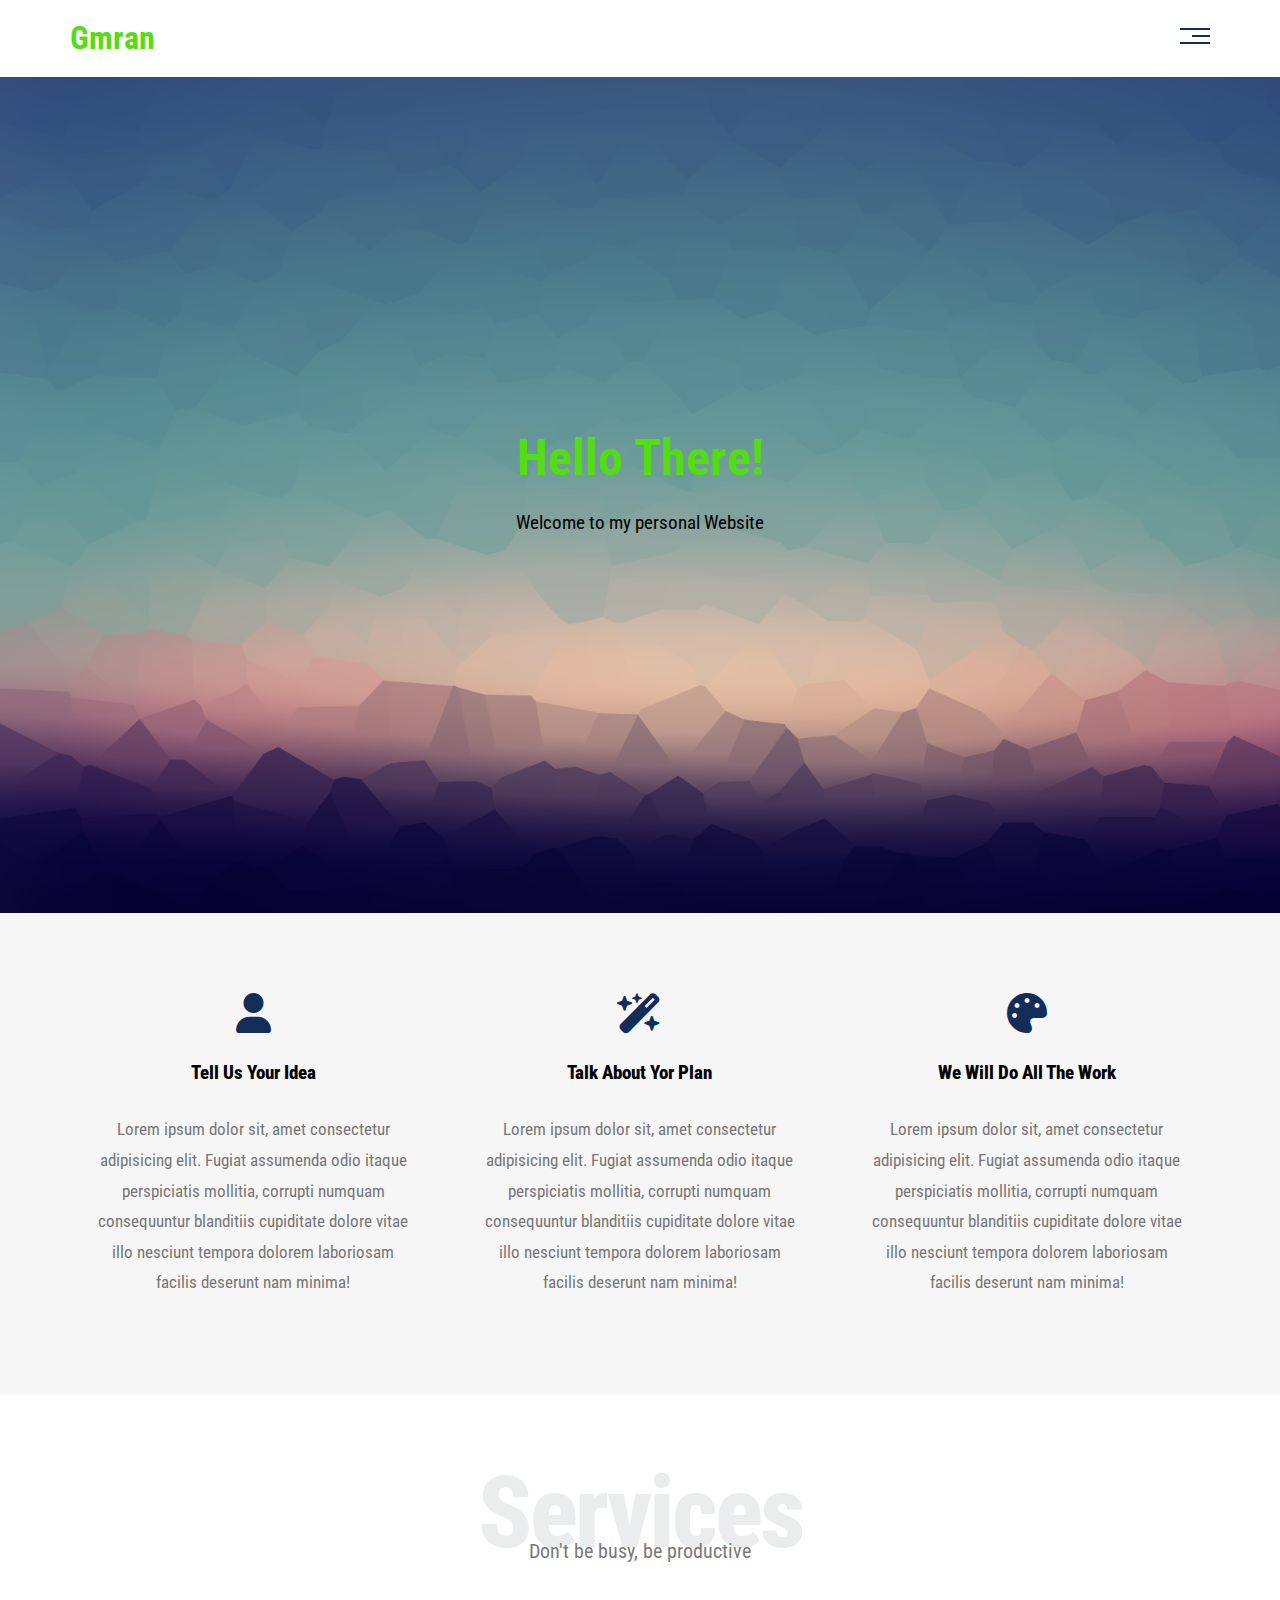
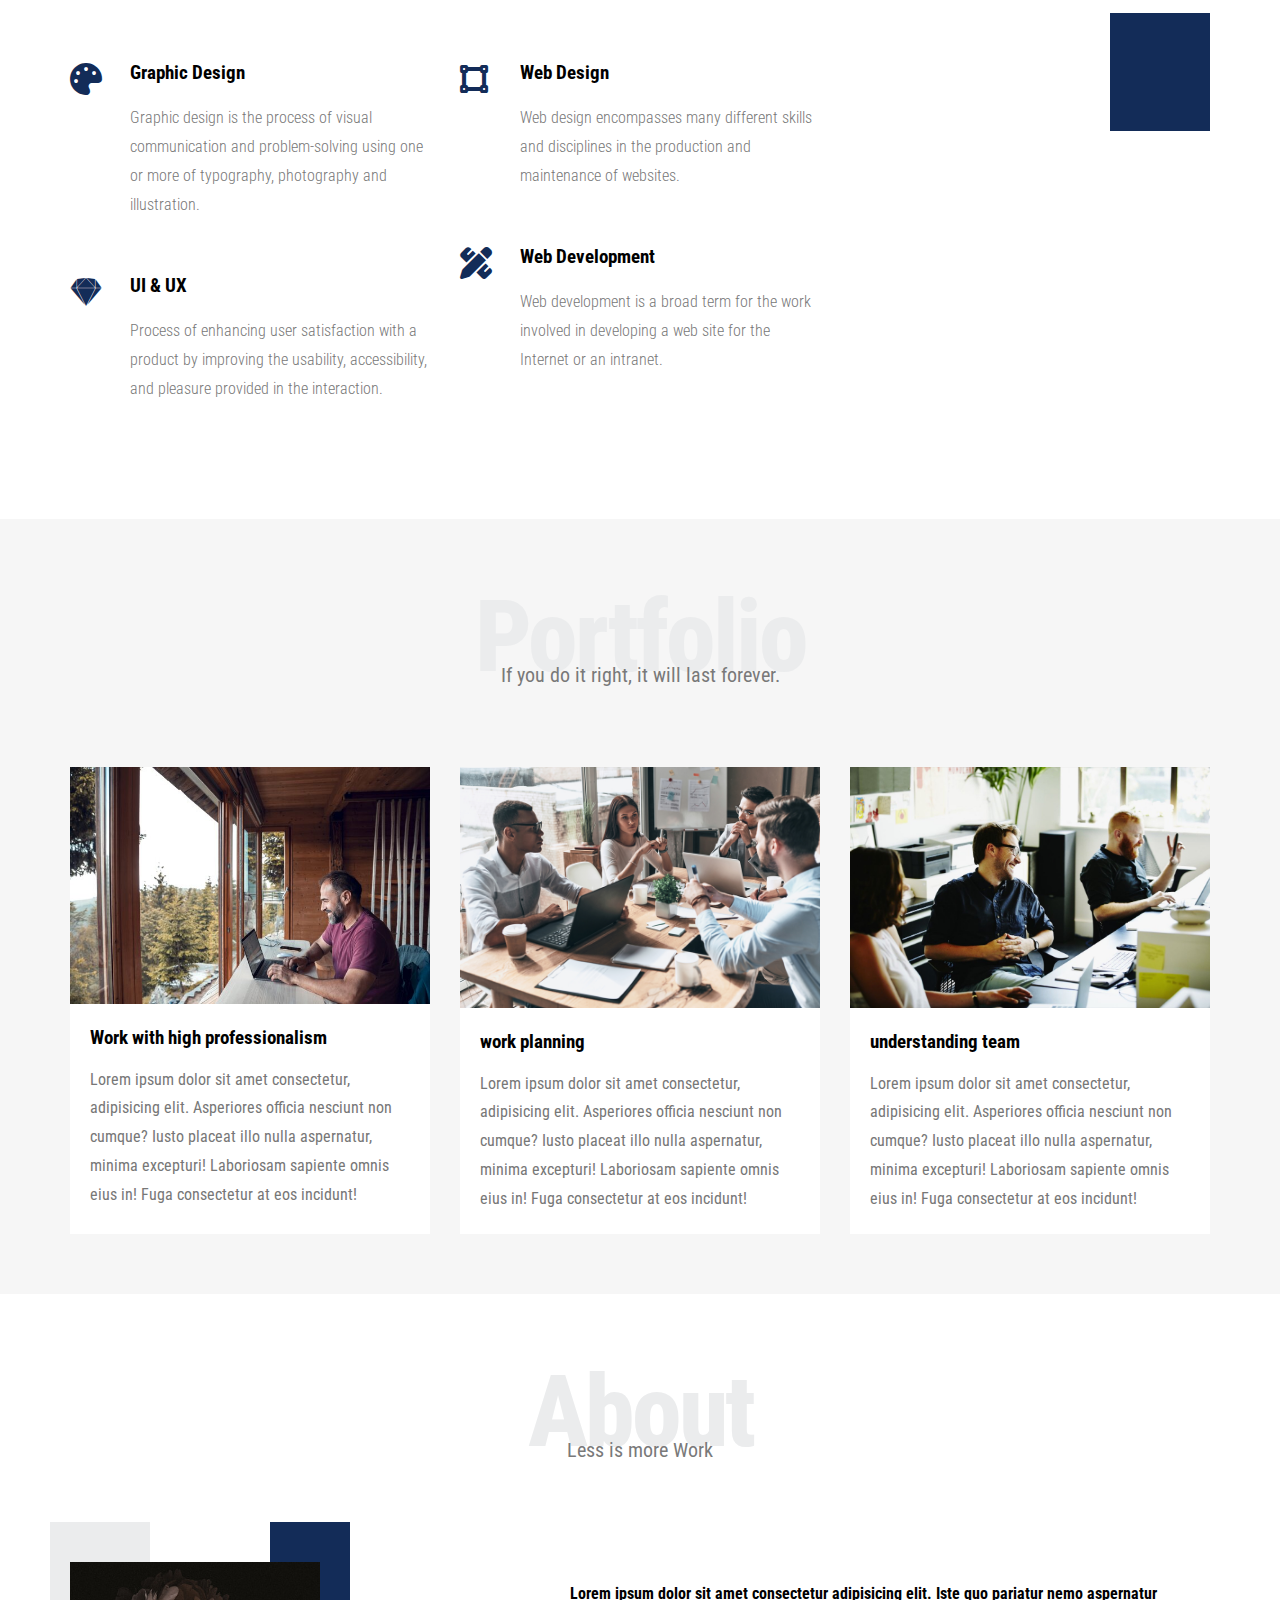
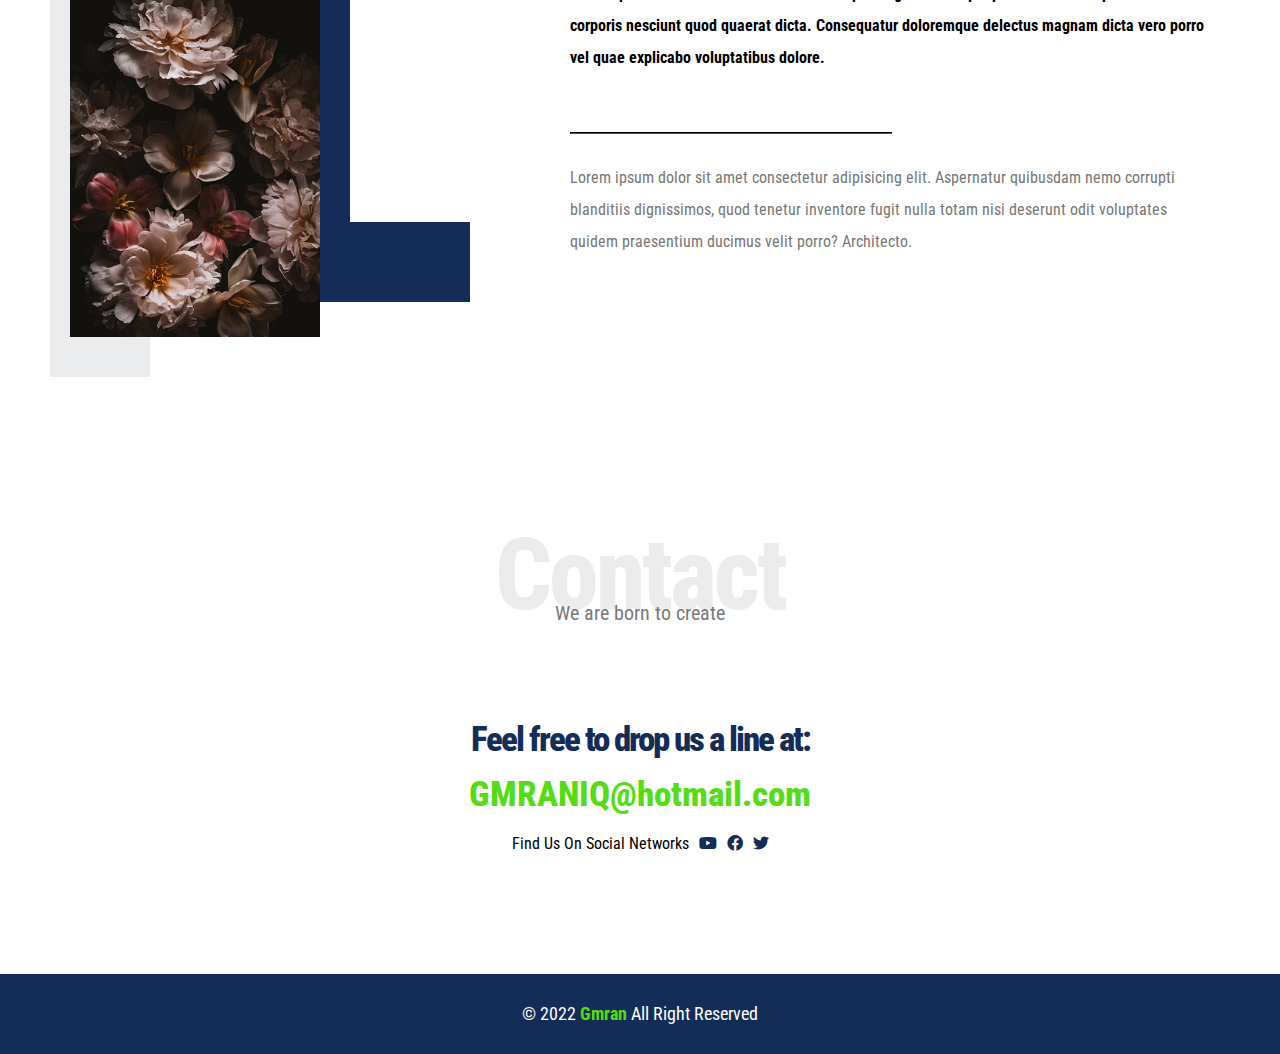
==== commit 83affa25: "Hello World" ====
--- a/index.html
+++ b/index.html
@@ -45,7 +45,7 @@
     <div class="landing">
       <div class="intro-text">
         <h1>Hello There!</h1>
-        <p>Welcome to my personal website</p>
+        <p>Welcome to my personal Website</p>
       </div>
     </div>
     <!-- end landing section-->
--- a/css/style.css
+++ b/css/style.css
@@ -140,7 +140,7 @@
 }
 
 .header .links ul::before {
-  content: "";
+  content: '';
   border-width: 10px;
   border-style: solid;
   border-color: transparent transparent #132c58 transparent;
@@ -176,7 +176,7 @@
 .landing .intro-text {
   position: absolute;
   left: 50%;
-  top:  50%;
+  top: 50%;
   transform: translate(-50%, -50%);
   text-align: center;
   width: 320px;
@@ -216,7 +216,6 @@
 .features .feat {
   padding: 20px;
   text-align: center;
-
 }
 
 .features .feat h3 {
@@ -280,7 +279,7 @@
 }
 
 .services .services-content .image::before {
-  content: "";
+  content: '';
   position: absolute;
   right: 0;
   background-color: var(--main-color);
@@ -367,7 +366,7 @@
 }
 
 .about .about-content .image::before {
-  content: "";
+  content: '';
   position: absolute;
   background-color: #ebeced;
   width: 100px;
@@ -378,7 +377,7 @@
 }
 
 .about .about-content .image::after {
-  content: "";
+  content: '';
   position: absolute;
   width: 120px;
   height: 300px;
@@ -482,4 +481,4 @@
   font-weight: bold;
   color: var(--text-color);
 }
-/* End footer */+/* End footer */
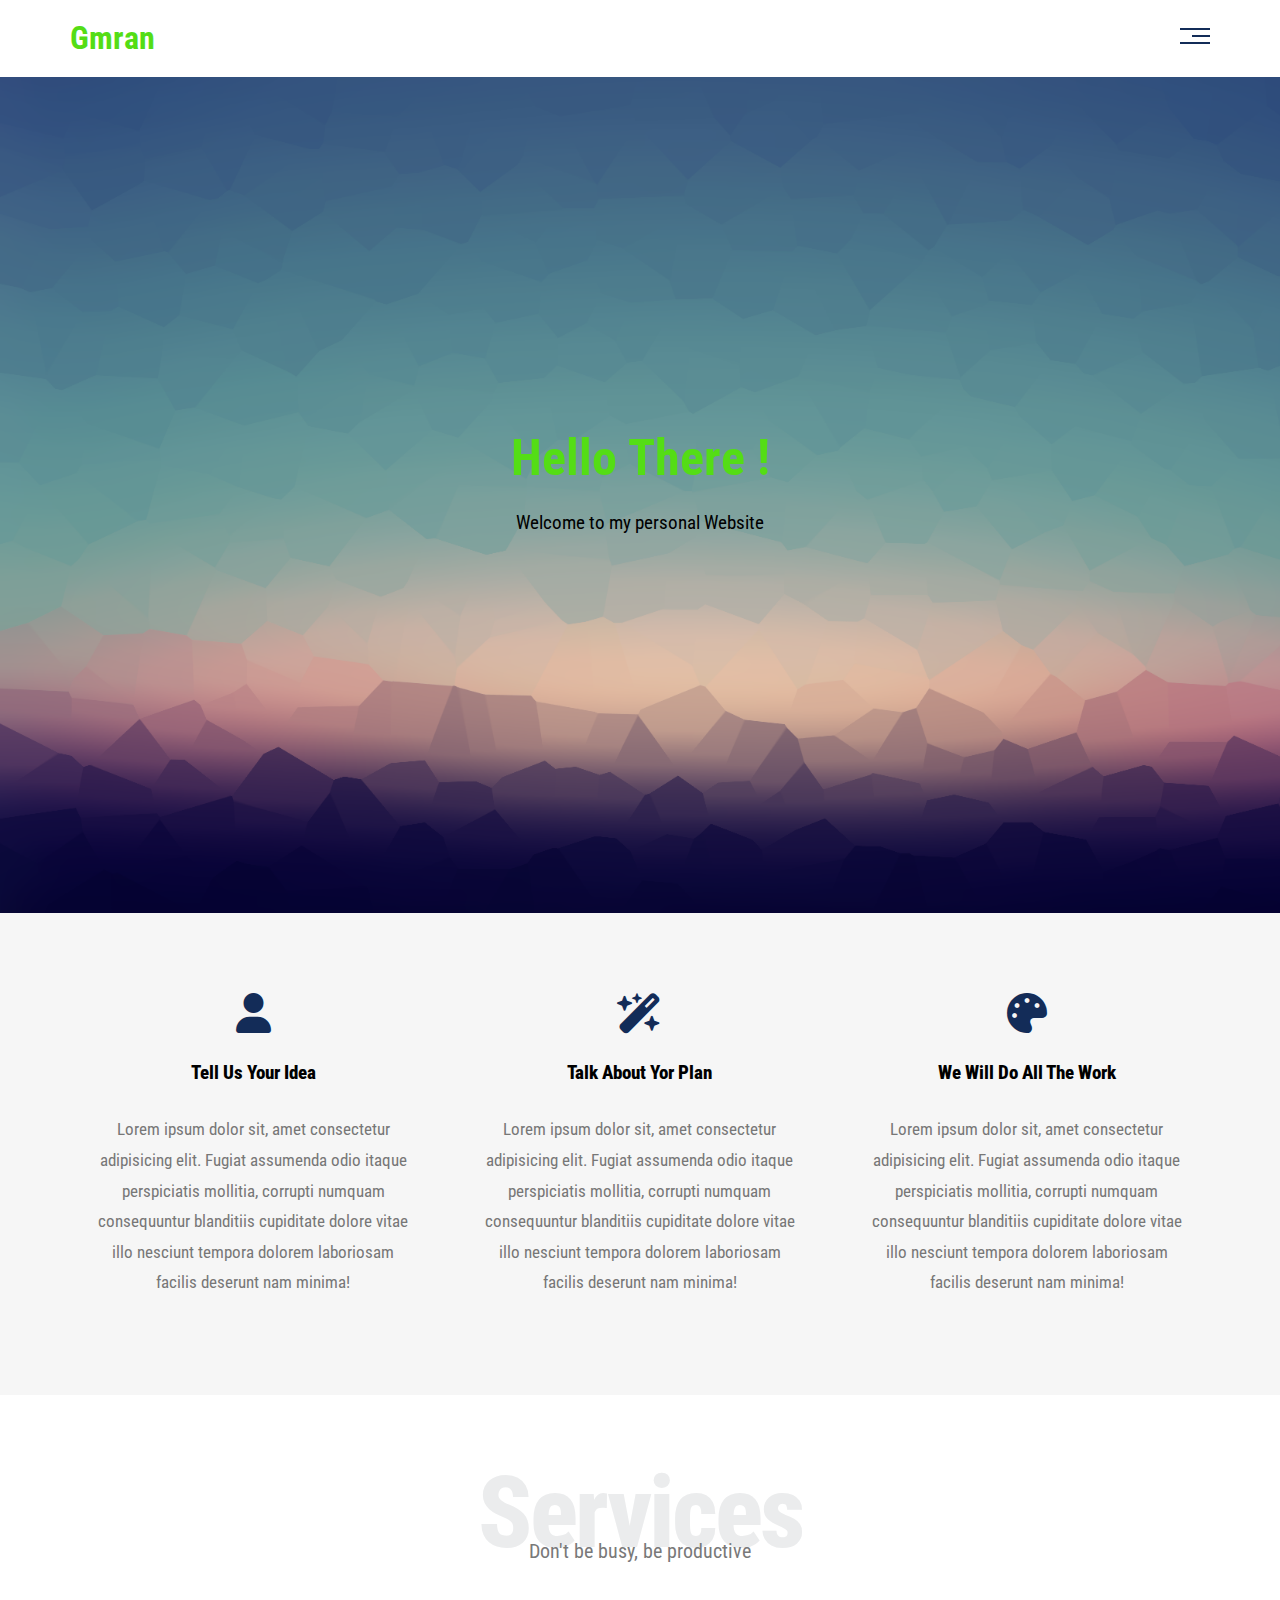
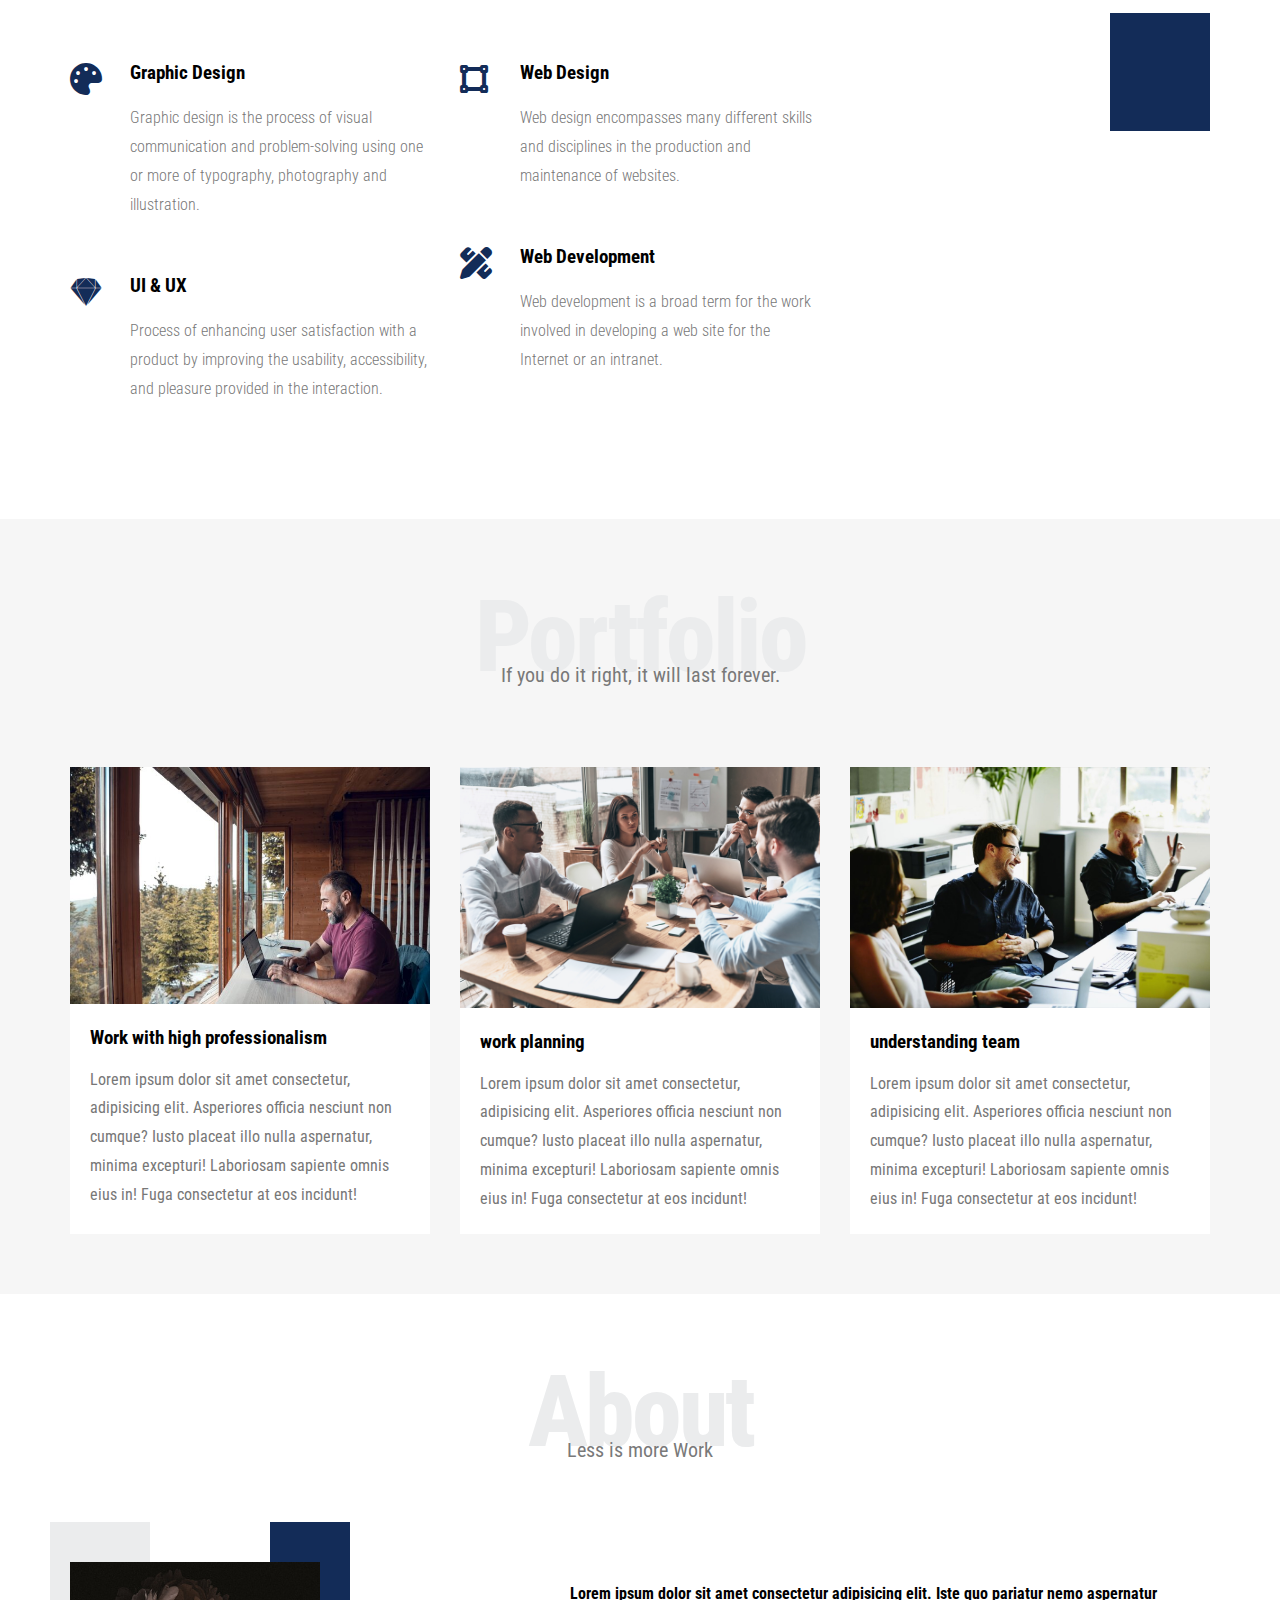
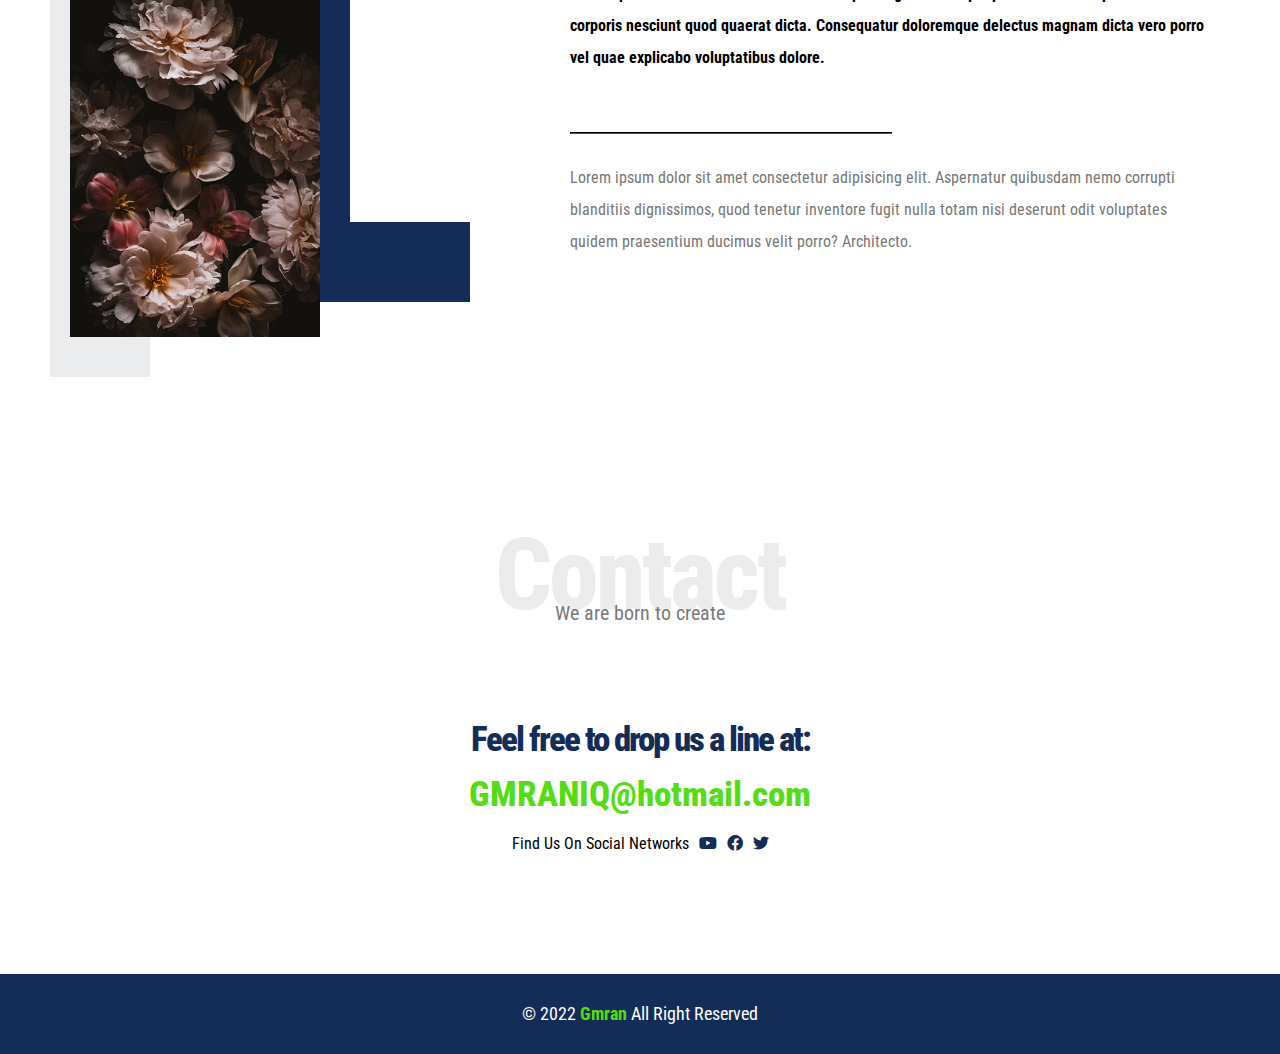
==== commit 33f4c290: "Update index.html" ====
--- a/index.html
+++ b/index.html
@@ -44,7 +44,7 @@
     <!-- start landing section-->
     <div class="landing">
       <div class="intro-text">
-        <h1>Hello There!</h1>
+        <h1>Hello There !</h1>
         <p>Welcome to my personal Website</p>
       </div>
     </div>
